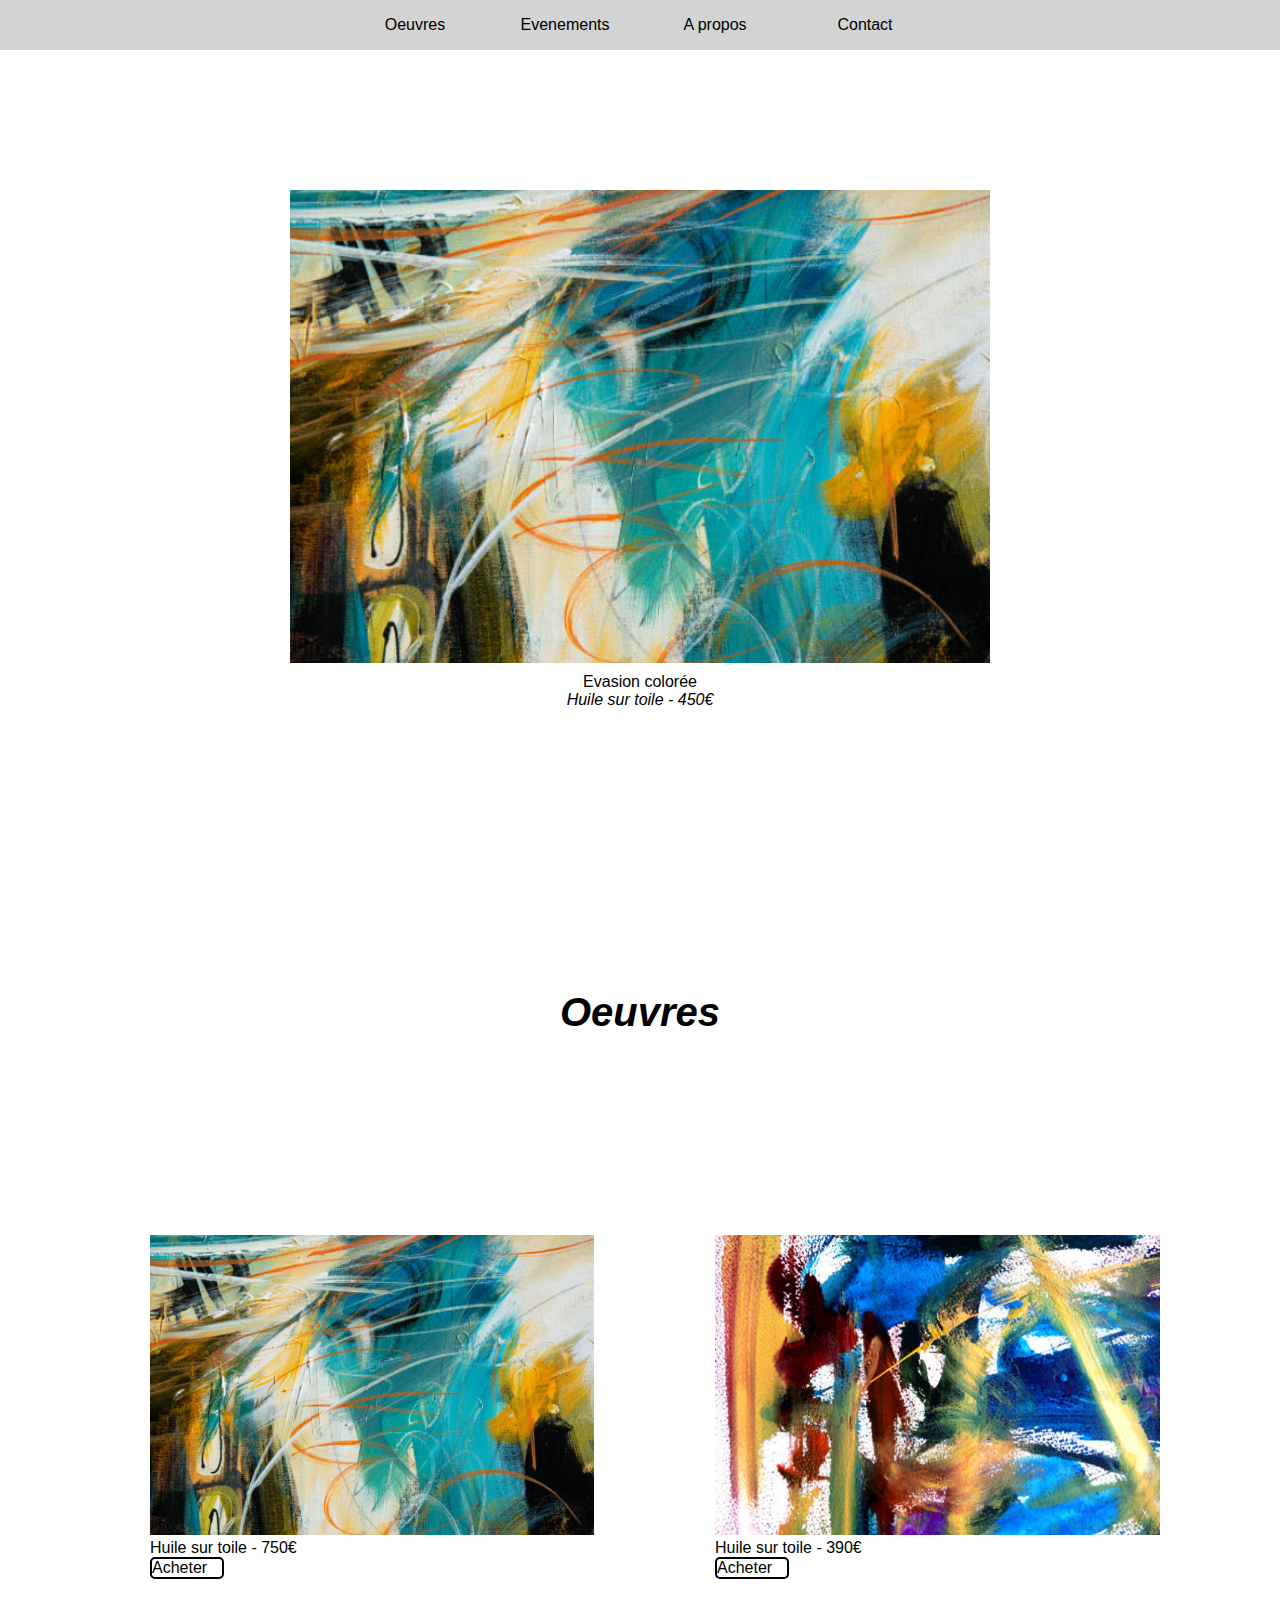
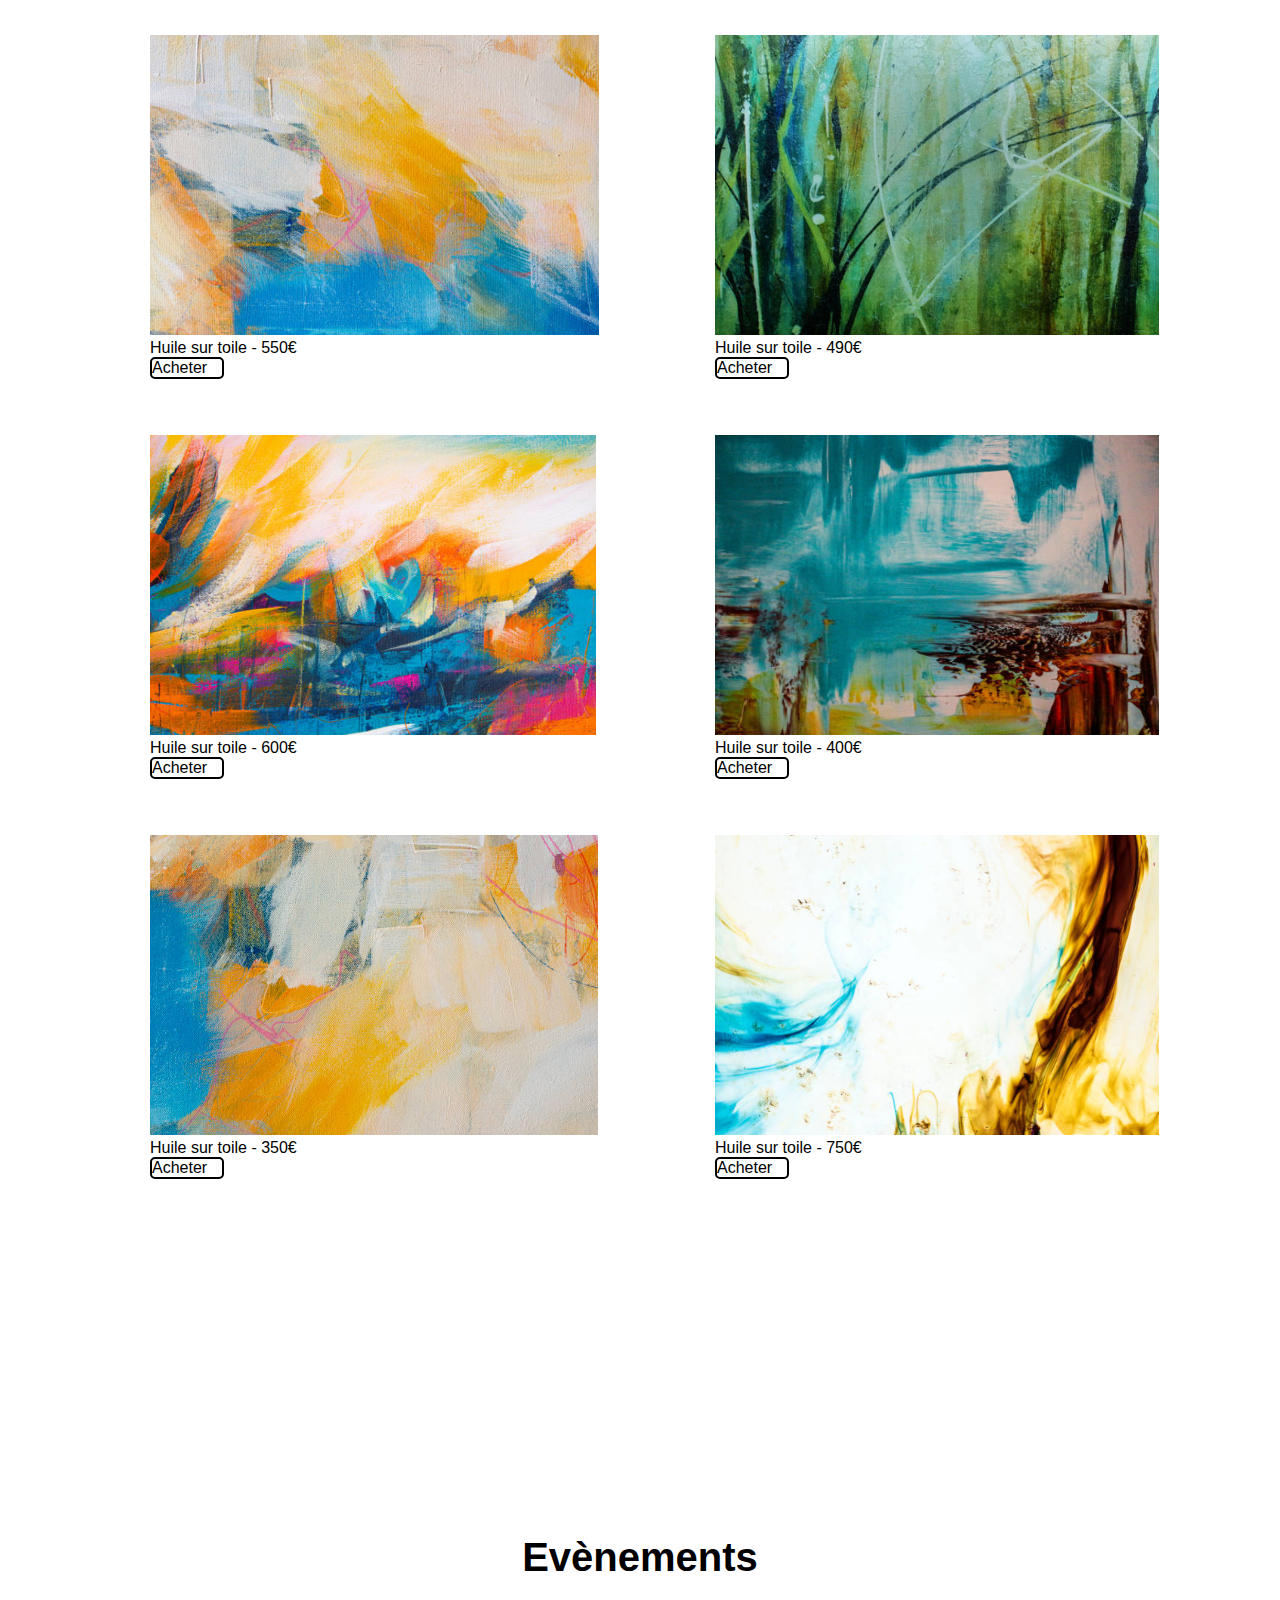
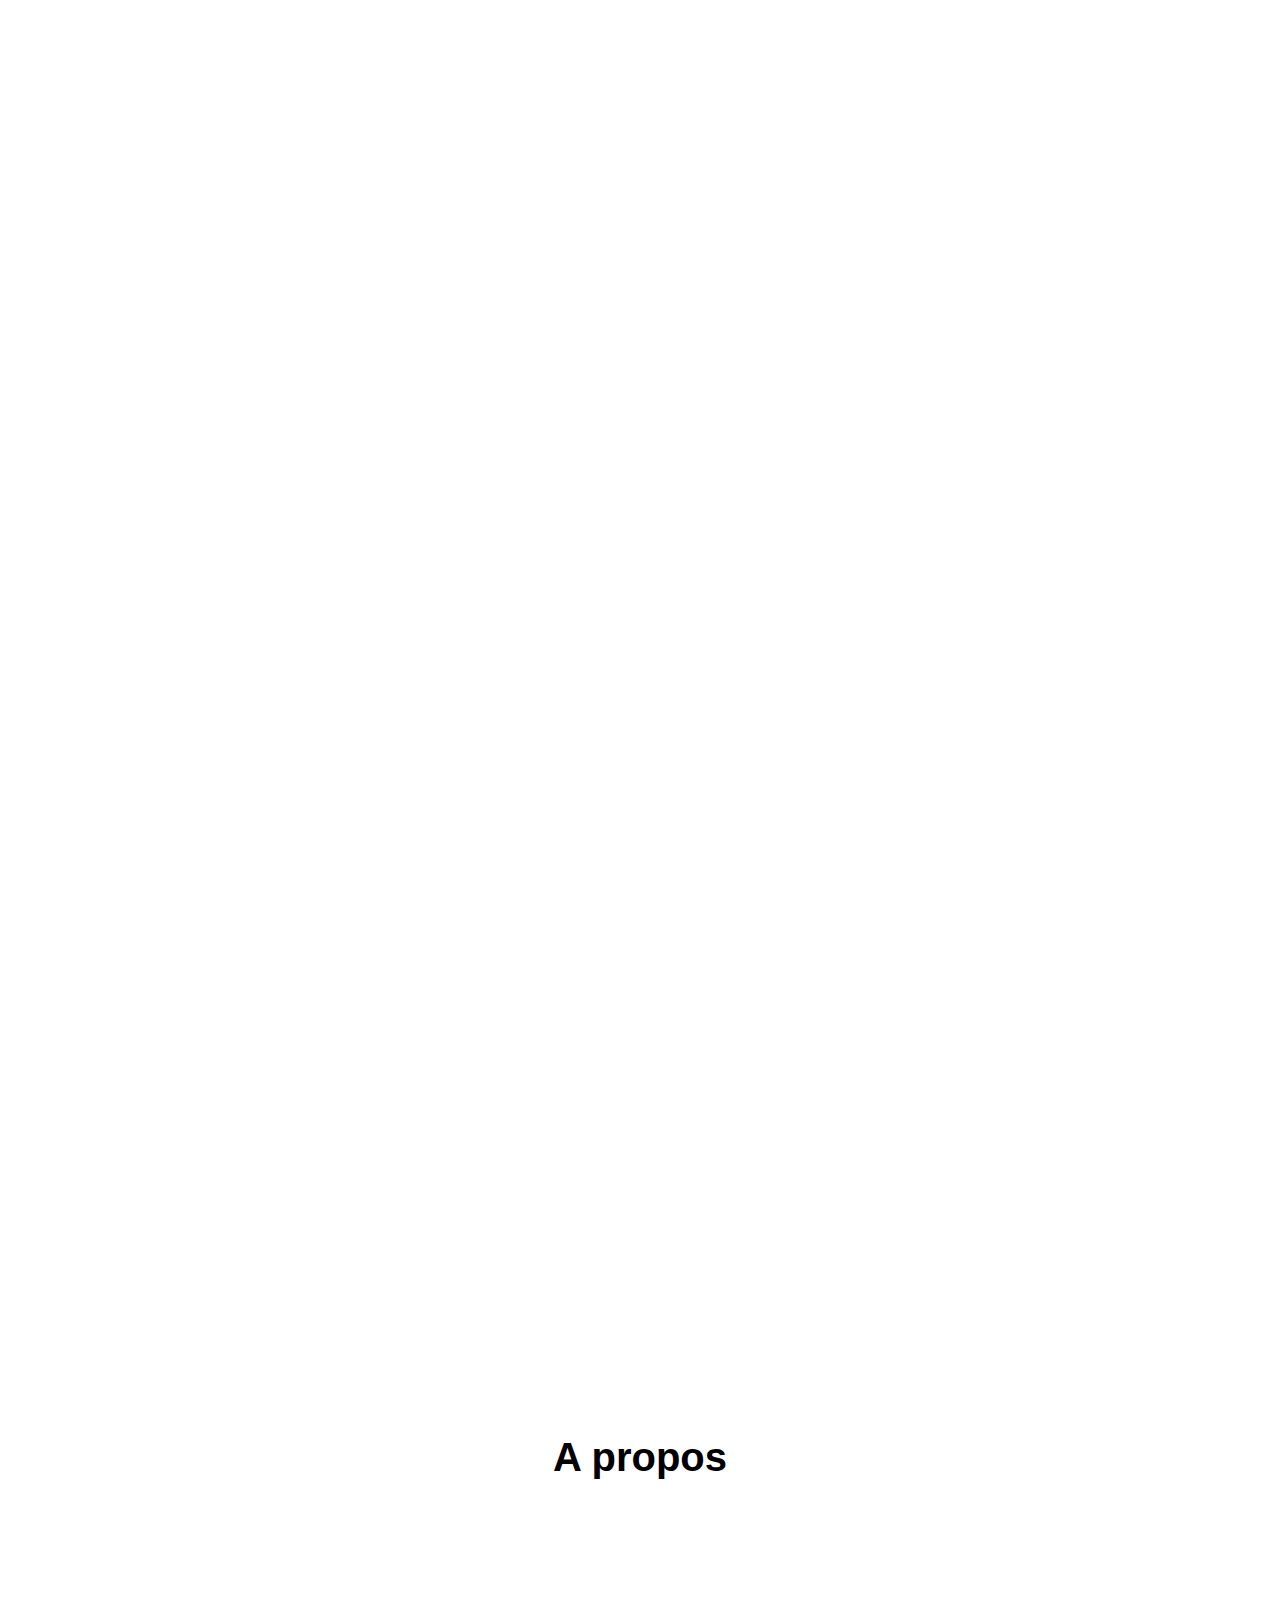
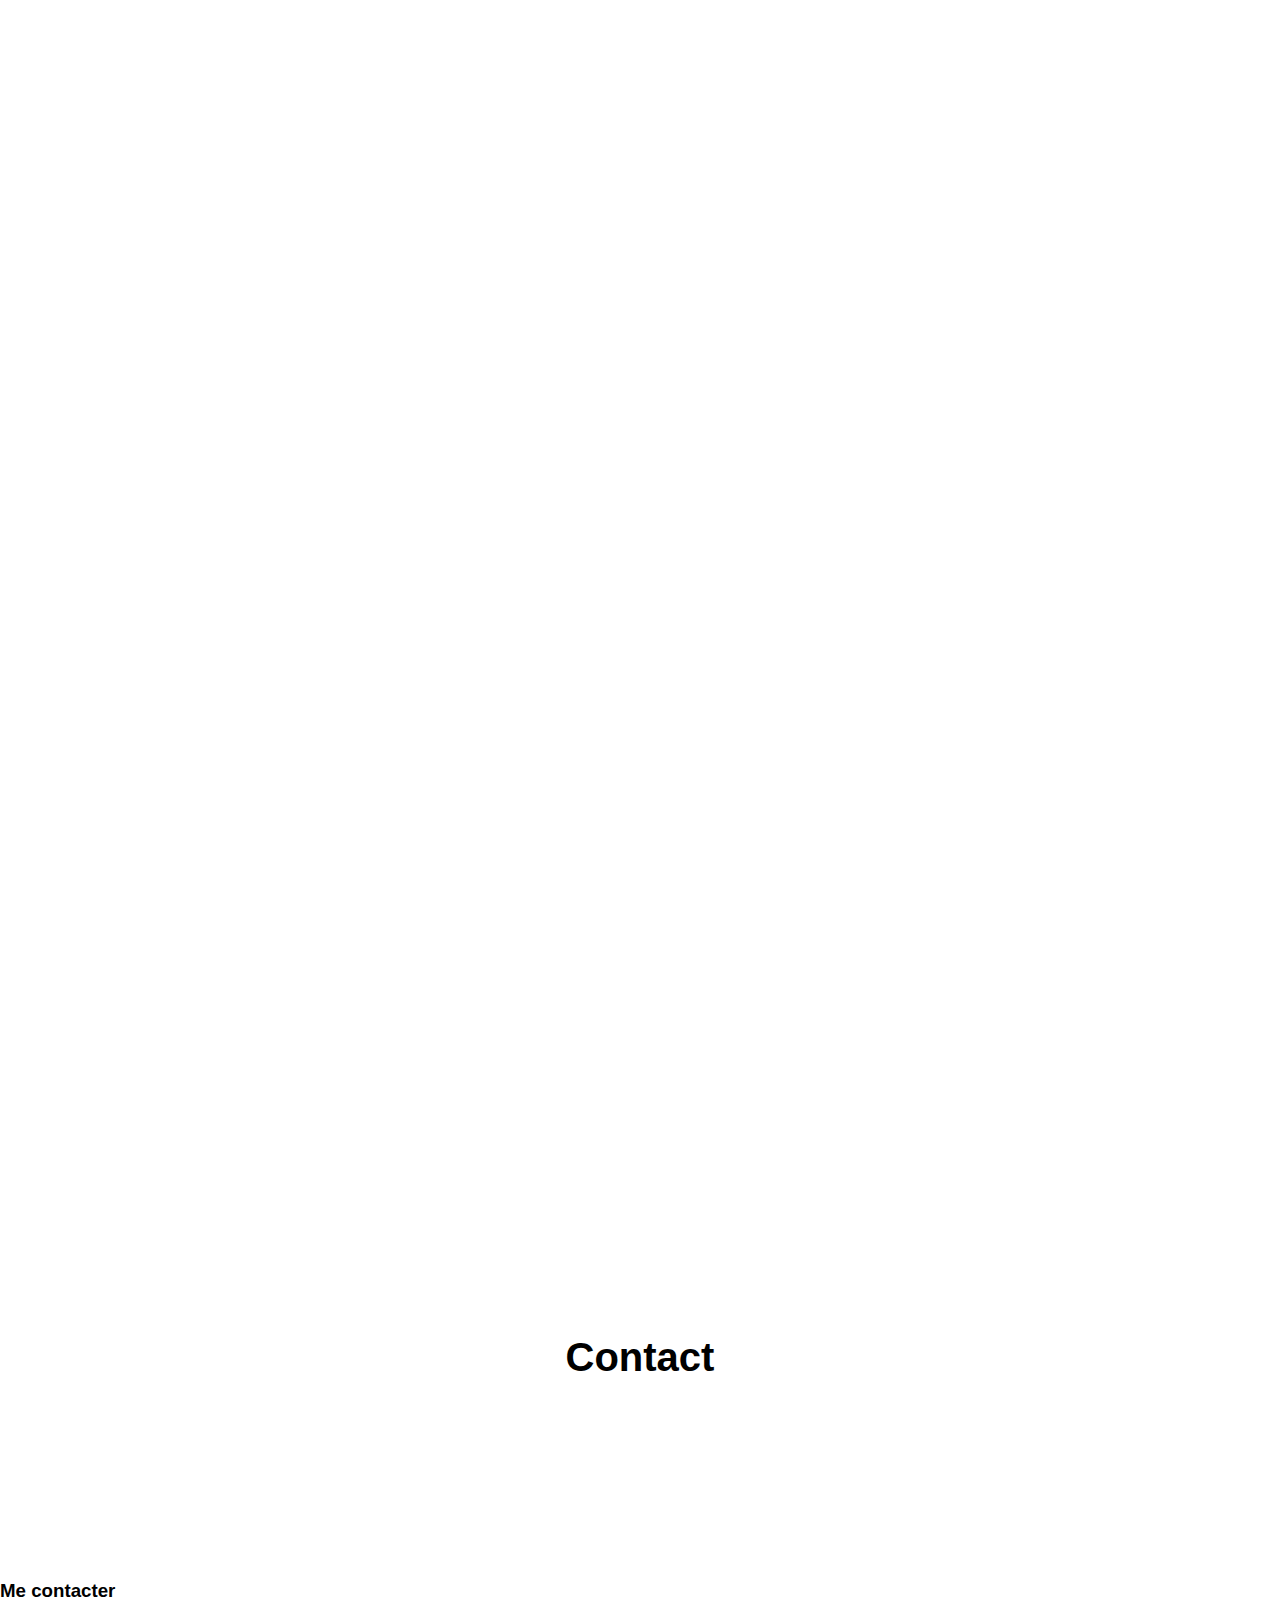
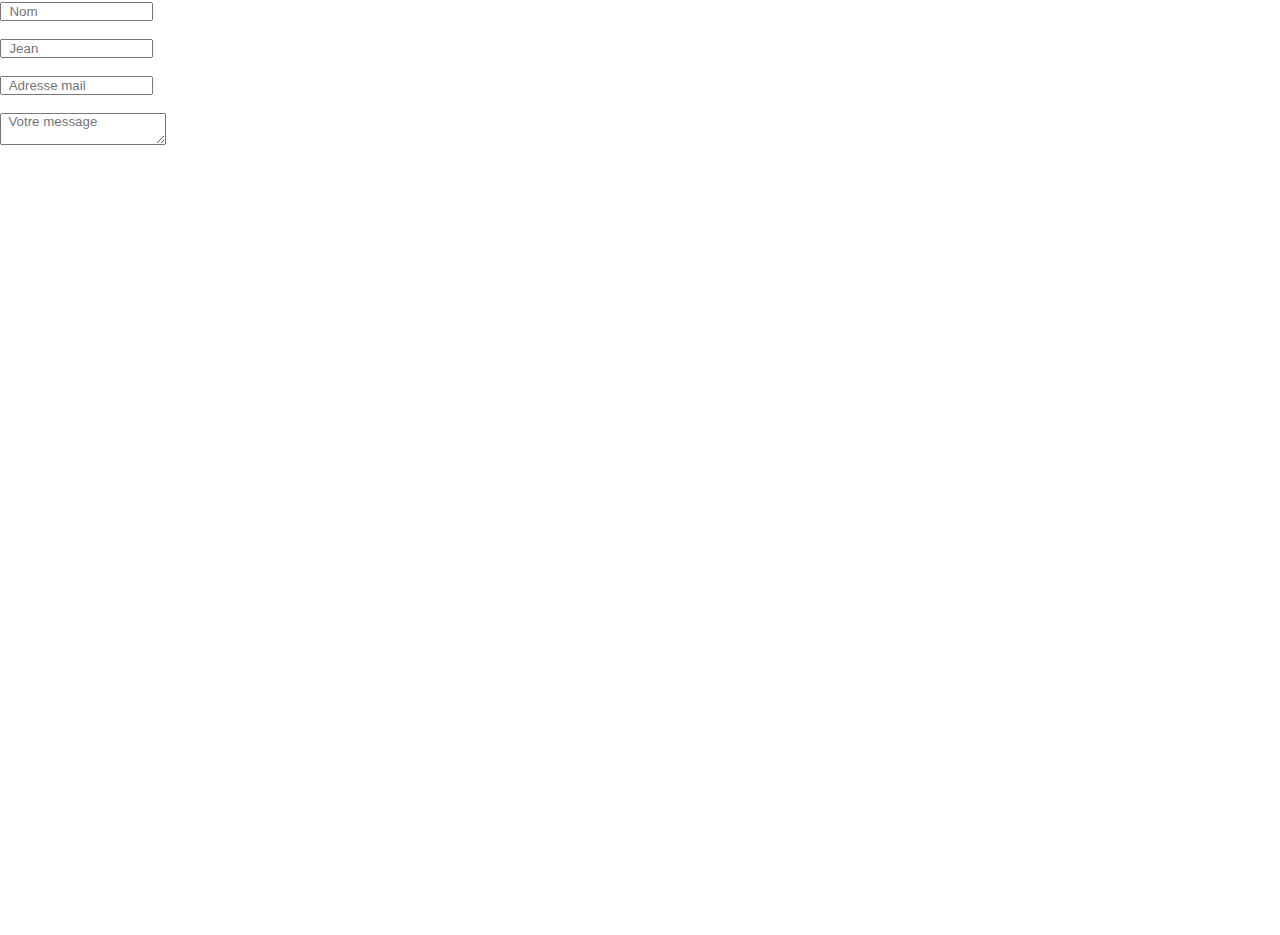
==== index.html @ bc4e09c2 "Ajout contact" ====
<!DOCTYPE html>
<html lang="fr">

<head>
    <link rel="stylesheet" href="style.css">
    <meta charset="UTF-8">
    <meta http-equiv="X-UA-Compatible" content="IE=edge">
    <meta name="viewport" content="width=device-width, initial-scale=1.0">
    <title>Artiste-fake</title>
</head>

<body>

    <header>
        <section class="nav">
            <div><a href="#oeuvres">Oeuvres</a></div>
            <div><a href="#events">Evenements</a></div>
            <div><a href="#a_propos">A propos</a></div>
            <div><a href="#contact">Contact</a></div>
        </section>
    </header>

    <main>
        <section class="accueil">
            <!-- <h1>Jules Lanctot - Artiste peintre</h1> -->
            <span class="tableau_1"><img src="img/tableau_1.png" alt="tableau_1" width="700"></span>
            <p class="texte_accueil">Evasion colorée<br><em>Huile sur toile - 450€</em></p>

        </section>

        <!-- <section id="oeuvres">
            <div class="tableau"><img src="img/tableau_1.png" alt="tableau_1" height="300px">
            </div>
            <div class="tableau"><img src="img/tableau_2.png" alt="tableau_2"height="300px">
            </div>
            <div class="tableau"><img src="img/tableau_3.png" alt="tableau_3"height="300px">
                </div>
            <div class="tableau"><img src="img/tableau_4.png" alt="tableau_4"height="300px">
                </div>
                <div class="tableau"><img src="img/tableau_5.png" alt="tableau_5" height="300px"></div>
                <div class="tableau"><img src="img/tableau_6.png" alt="tableau_6"height="300px"></div>

        </section> -->

        <section id="oeuvres">
            <h2><em>Oeuvres</em></h2>
            <div class="oeuvres3">
                <section class="oeuvres2">
                    <div class="tableau"><img src="img/tableau_1.png" alt="tableau_1" height="300px">
                        <p>Huile sur toile - 750€</p>
                        <p class="acheter">Acheter</p>
                    </div>
                    <div class="tableau"><img src="img/tableau_2.png" alt="tableau_2" height="300px">
                        <p>Huile sur toile - 550€</p>
                        <p class="acheter">Acheter</p>
                    </div>
                    <div class="tableau"><img src="img/tableau_3.png" alt="tableau_3" height="300px">
                        <p>Huile sur toile - 600€</p>
                        <p class="acheter">Acheter</p>
                    </div>
                    <div class="tableau"><img src="img/tableau_4.png" alt="tableau_4" height="300px">
                        <p>Huile sur toile - 350€</p>
                        <p class="acheter">Acheter</p>
                    </div>

                </section>
                <section class="oeuvres2">
                    <div class="tableau"><img src="img/tableau_5.png" alt="tableau_5" height="300px">
                        <p>Huile sur toile - 390€</p>
                        <p class="acheter">Acheter</p>
                    </div>
                    <div class="tableau"><img src="img/tableau_6.png" alt="tableau_6" height="300px">
                        <p>Huile sur toile - 490€</p>
                        <p class="acheter">Acheter</p>
                    </div>
                    <div class="tableau"><img src="img/tableau_7.png" alt="tableau_7" height="300px">
                        <p>Huile sur toile - 400€</p>
                        <p class="acheter">Acheter</p>
                    </div>
                    <div class="tableau"><img src="img/tableau_8.png" alt="tableau_8" height="300px">
                        <p>Huile sur toile - 750€</p>
                        <p class="acheter">Acheter</p>
                    </div>

                </section>
            </div>
        </section>
        <section id="events">
            <h2>Evènements</h2>
        </section>
        <section id="a_propos">
            <h2>A propos</h2>
        </section>




        <section id="contact">
            <h2>Contact</h2>
            <h3 id="contacter">Me contacter</h3>
            <form action="#" method="POST">
            <div id="identité">
                <div>
                    <label for="name"></label>
                    <!-- Le name est obligatoire pour pouvoir récupérer la valeur en PHP plus tard -->
                    <!-- Label est obligatoire pour lier l'input au label et permettre une utilisation plus -->
                    <input type="text" id="name" placeholder="  Nom"="user_name">
                </div><br>
                <div>
                    <label for="mail"></label>
                    <input type="email" id="mail" placeholder="  Jean" name="user_mail">
                </div><br>
                <div>
                    <label for="msg"></label>
                    <input type="email" id="mail" placeholder="  Adresse mail"name="user_mail">
                </div><br>
                <div>
                    <label for="msg"></label>
                    <textarea type="email" id="mail" placeholder="  Votre message"name="user_mail"></textarea>
                </div>
            </div>
            </form></center>
        </section>
    </main>
</body>

</html>
---- style.css ----
* {
    margin: 0;
    padding: 0;
    font-family: 'Gill Sans', 'Gill Sans MT', Calibri, 'Trebuchet MS', sans-serif;
}

.nav {
    width: 100%;
    position: relative;
    align-items: center;
    text-align: center;
    justify-content: center;
    max-width: 100%;
    display: grid;
    grid-template-columns: 100px 100px 100px 100px;
    grid-template-rows: 50px;
    gap: 50px;
    background-color: lightgray;
}

h1 {
    font-size: 25px;
    text-align: center;
}

a {
    text-decoration: none;
    color: black;
}

a:hover {
    color: rgb(33, 110, 52);
}

.accueil {
    height: 500px;
    background-color: white;
}

.tableau_1 {
    margin-top: 140px;
    display: flex;
    justify-content: center;
}

.texte_accueil {
    margin: 10px;
    text-align: center;
}

.acheter {
    width: 70px;
    border: 2px solid rgb(0, 0, 0);
    border-radius: 5px;
}

.acheter:hover {
    border-color: rgb(33, 110, 52);
    color: rgb(33, 110, 52);
}

h2 {
    margin-top: 300px;
    margin-bottom: 200px;
    font-size: 40px;
    text-align: center;
    color: rgb(0, 0, 0);
}

h2:hover {
    color: rgb(104, 85, 79);
}

/* #oeuvres {
    justify-content: center;
    margin-top: 100px;
    margin-bottom: 100px;
    height: 50px;
    max-width: 100%;
    display: grid;
    grid-template-columns: 200px 200px 300px 300px 300px 300px;
    grid-template-rows: 200px 200px 200px 200px 200px 200px;
    gap: 50px;
} */
p {
    color: rgb(0, 0, 0);
}

.oeuvres2 {
    max-width: 50%;
    display: grid;
    grid: repeat(4, 400px) / auto-flow 700px;
}

.oeuvres3 {
    margin-left: 150px;
    max-width: 100%;
    display: flex;
}

#events {
    height: 1200px;
}

#a_propos {
    height: 1200px;
}

#contact {
    height: 1200px;
}
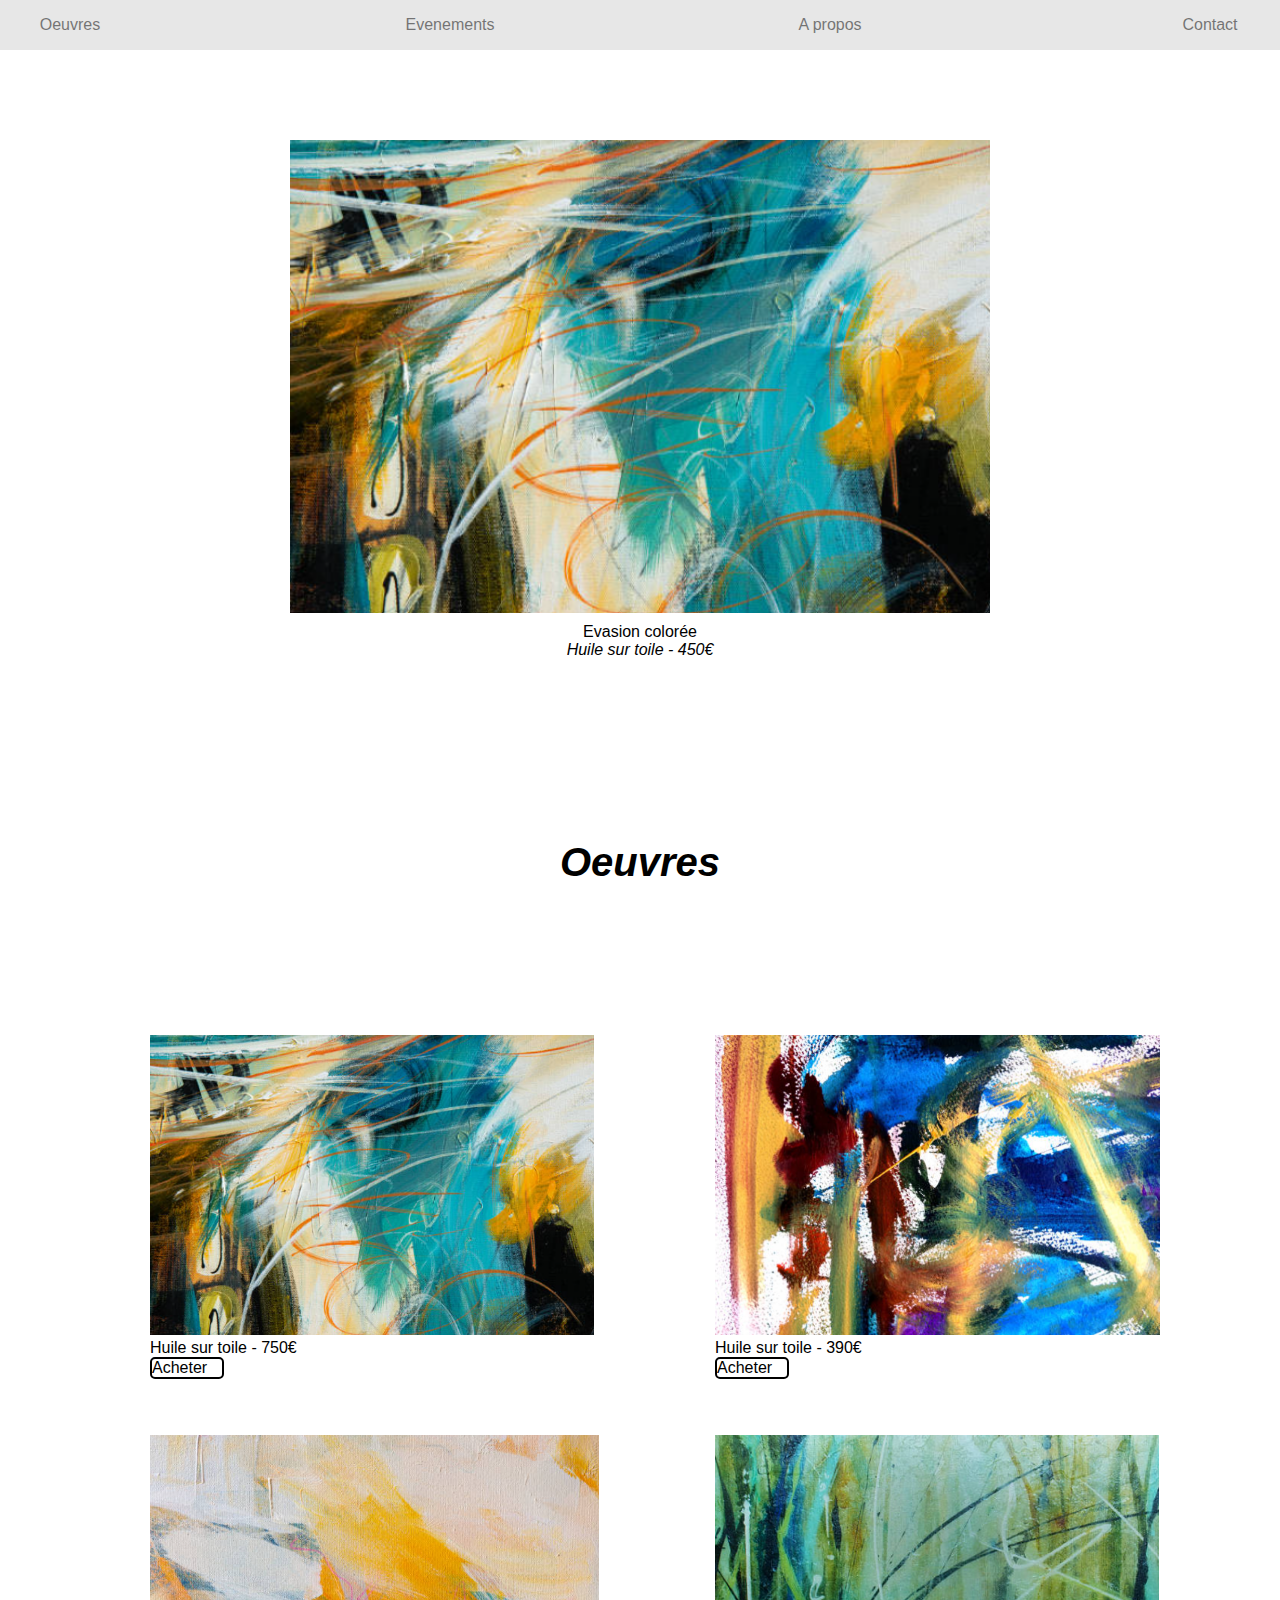
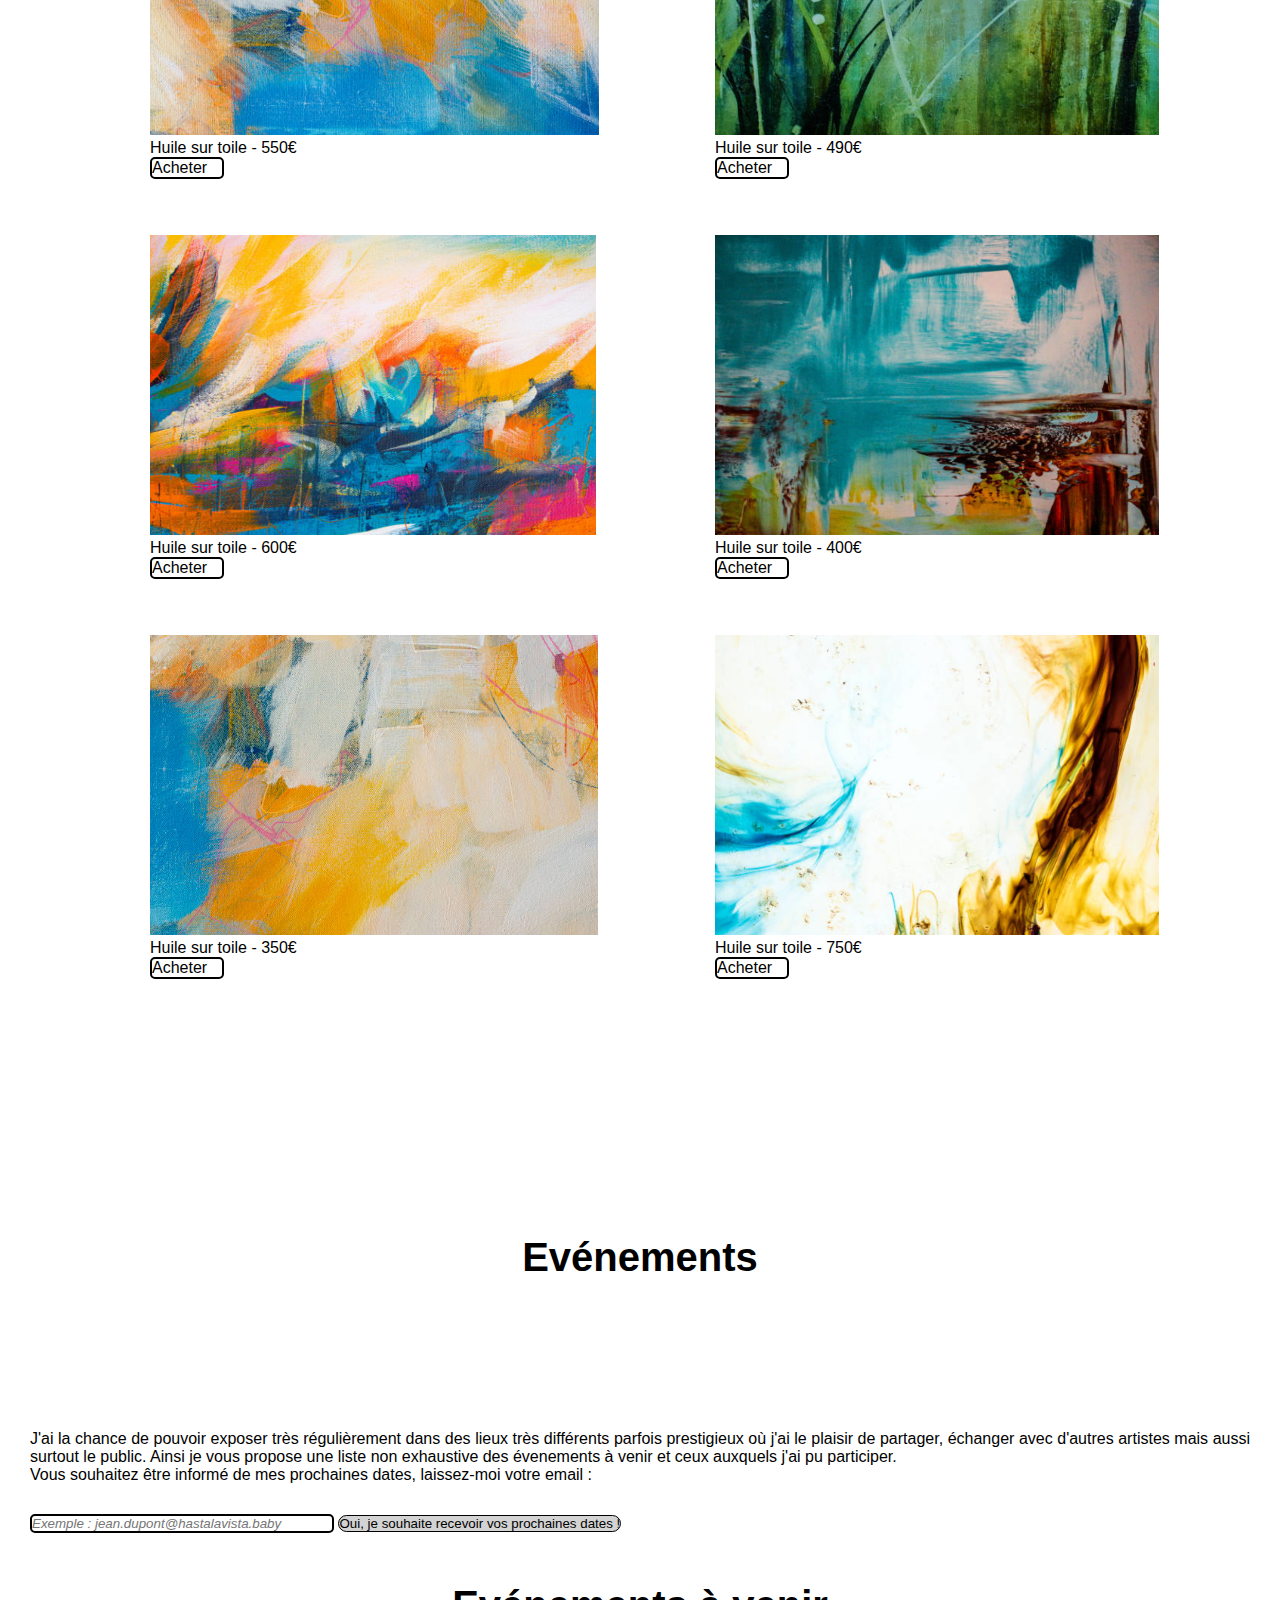
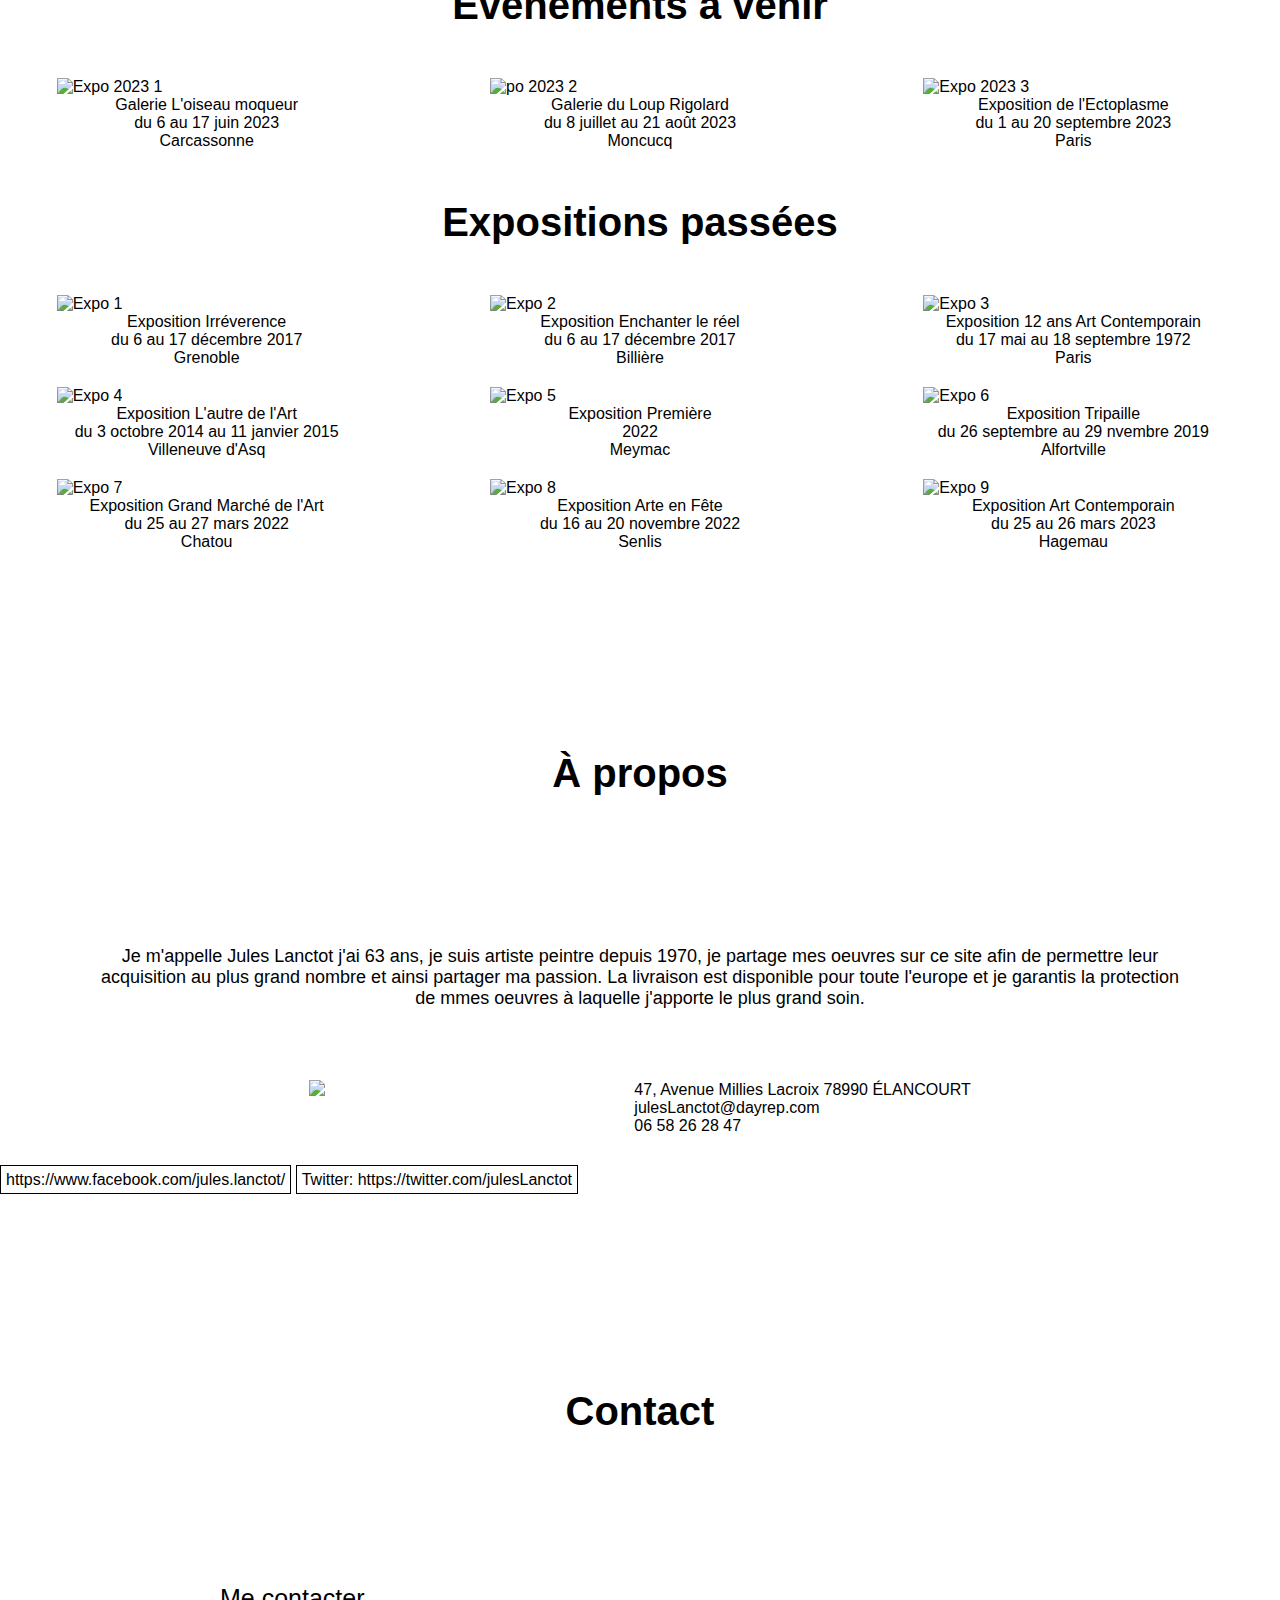
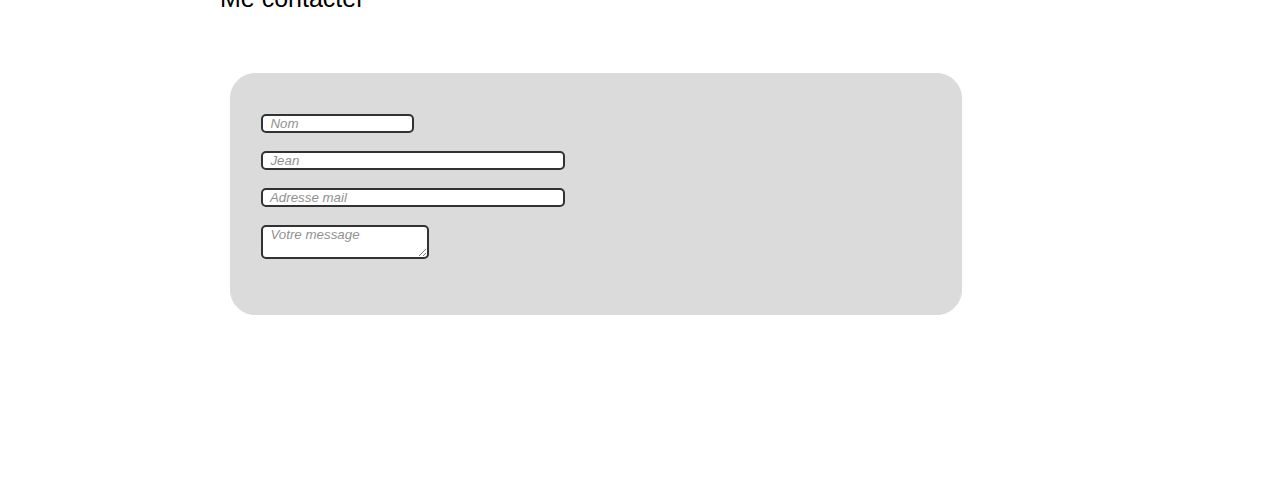
==== commit 6b5bee07: "Ajout html et css les 3 parties" ====
--- a/index.html
+++ b/index.html
@@ -22,25 +22,10 @@
 
     <main>
         <section class="accueil">
-            <!-- <h1>Jules Lanctot - Artiste peintre</h1> -->
             <span class="tableau_1"><img src="img/tableau_1.png" alt="tableau_1" width="700"></span>
             <p class="texte_accueil">Evasion colorée<br><em>Huile sur toile - 450€</em></p>
 
         </section>
-
-        <!-- <section id="oeuvres">
-            <div class="tableau"><img src="img/tableau_1.png" alt="tableau_1" height="300px">
-            </div>
-            <div class="tableau"><img src="img/tableau_2.png" alt="tableau_2"height="300px">
-            </div>
-            <div class="tableau"><img src="img/tableau_3.png" alt="tableau_3"height="300px">
-                </div>
-            <div class="tableau"><img src="img/tableau_4.png" alt="tableau_4"height="300px">
-                </div>
-                <div class="tableau"><img src="img/tableau_5.png" alt="tableau_5" height="300px"></div>
-                <div class="tableau"><img src="img/tableau_6.png" alt="tableau_6"height="300px"></div>
-
-        </section> -->
 
         <section id="oeuvres">
             <h2><em>Oeuvres</em></h2>
@@ -86,40 +71,139 @@
             </div>
         </section>
         <section id="events">
-            <h2>Evènements</h2>
-        </section>
+            <h2>Evénements</h2>
+            <p class="expoPresentation">J'ai la chance de pouvoir exposer très régulièrement dans des lieux très
+                différents parfois prestigieux où j'ai le plaisir de partager, échanger avec d'autres artistes mais
+                aussi
+                surtout le public.
+                Ainsi je vous propose une liste non exhaustive des évenements à venir et ceux auxquels j'ai pu
+                participer.</br>
+                Vous souhaitez être informé de mes prochaines dates, laissez-moi votre email : </p>
+
+            <form action="#" method="POST">
+                <label for="email"></label>
+                <input type="email" name="email" id="email" placeholder="Exemple : jean.dupont@hastalavista.baby"
+                    required>
+                <input type="submit" value="Oui, je souhaite recevoir vos prochaines dates !">
+            </form>
+
+
+
+            <h3>Evénements à venir</h3>
+
+            <div class="expo1">
+                <figure>
+                    <a class="page" href="page3"><img class="expo" src="img/Expo_2023_1.jpg" alt="Expo 2023 1"></a>
+                    <figcaption>Galerie L'oiseau moqueur<br>du 6 au 17 juin 2023<br>Carcassonne</figcaption>
+                </figure>
+
+                <figure>
+                    <img class="expo" src="img/Expo_2023_2.jpg" alt="po 2023 2">
+                    <figcaption>Galerie du Loup Rigolard<br>du 8 juillet au 21 août 2023<br>Moncucq</figcaption>
+                </figure>
+
+                <figure>
+                    <img class="expo" src="img/Expo_2023_3.jpg" alt="Expo 2023 3">
+                    <figcaption>Exposition de l'Ectoplasme<br>du 1 au 20 septembre 2023<br>Paris</figcaption>
+                </figure>
+            </div>
+
+            <h3>Expositions passées</h3>
+
+            <div class="expo1">
+                <figure>
+                    <img class="expo" src="img/Expo1.jpg" alt="Expo 1">
+                    <figcaption>Exposition Irréverence<br>du 6 au 17 décembre 2017<br>Grenoble</figcaption>
+                </figure>
+
+                <figure>
+                    <img class="expo" src="img/Expo2.jpg" alt="Expo 2">
+                    <figcaption>Exposition Enchanter le réel<br>du 6 au 17 décembre 2017<br>Billière</figcaption>
+                </figure>
+
+                <figure>
+                    <img class="expo" src="img/Expo3.jpg" alt="Expo 3">
+                    <figcaption>Exposition 12 ans Art Contemporain<br>du 17 mai au 18 septembre 1972<br>Paris
+                    </figcaption>
+                </figure>
+
+                <figure>
+                    <img class="expo" src="img/Expo4.jpg" alt="Expo 4">
+                    <figcaption>Exposition L'autre de l'Art<br>du 3 octobre 2014 au 11 janvier 2015<br>Villeneuve d'Asq
+                    </figcaption>
+                </figure>
+
+                <figure>
+                    <img class="expo" src="img/Expo5.jpg" alt="Expo 5">
+                    <figcaption>Exposition Première<br>2022<br>Meymac</figcaption>
+                </figure>
+
+                <figure>
+                    <img class="expo" src="img/Expo6.jpg" alt="Expo 6">
+                    <figcaption>Exposition Tripaille<br>du 26 septembre au 29 nvembre 2019<br>Alfortville</figcaption>
+                </figure>
+
+                <figure>
+                    <img class="expo" src="img/Expo7.jpg" alt="Expo 7">
+                    <figcaption>Exposition Grand Marché de l'Art<br>du 25 au 27 mars 2022<br>Chatou</figcaption>
+                </figure>
+
+                <figure>
+                    <img class="expo" src="img/Expo8.jpg" alt="Expo 8">
+                    <figcaption>Exposition Arte en Fête<br>du 16 au 20 novembre 2022<br>Senlis</figcaption>
+                </figure>
+
+                <figure>
+                    <img class="expo" src="img/Expo9.jpg" alt="Expo 9">
+                    <figcaption>Exposition Art Contemporain<br>du 25 au 26 mars 2023<br>Hagemau</figcaption>
+                </figure>
+            </div>
+
+        </section>
+
         <section id="a_propos">
-            <h2>A propos</h2>
-        </section>
-
-
-
+            <h2>À propos</h2>
+            <p class="jules_lanctot">Je m'appelle Jules Lanctot j'ai 63 ans, je suis artiste peintre depuis 1970, je partage mes oeuvres sur ce site afin de permettre leur acquisition au plus grand nombre et ainsi partager ma passion. La livraison est disponible pour toute l'europe et je garantis la protection de mmes oeuvres à laquelle j'apporte le plus grand soin.
+            </p><br><br>
+            <div class="image_text">
+                <div><img width="400" src="img/Jules_Lanctot.jpg"></div>
+                <div><br><br>
+                    <p>47, Avenue Millies Lacroix
+                        78990 ÉLANCOURT</p>
+                    <p>julesLanctot@dayrep.com</p>
+                    <p>06 58 26 28 47</p>
+                </div>
+            </div><br><br>
+            <span class="encadrer-un-contenu">https://www.facebook.com/jules.lanctot/</span>
+            <span class="encadrer-un-contenu">Twitter: https://twitter.com/julesLanctot</span>
+        </section>
 
         <section id="contact">
             <h2>Contact</h2>
-            <h3 id="contacter">Me contacter</h3>
+            <h4 id="contacter">Me contacter</h4>
             <form action="#" method="POST">
-            <div id="identité">
-                <div>
-                    <label for="name"></label>
-                    <!-- Le name est obligatoire pour pouvoir récupérer la valeur en PHP plus tard -->
-                    <!-- Label est obligatoire pour lier l'input au label et permettre une utilisation plus -->
-                    <input type="text" id="name" placeholder="  Nom"="user_name">
-                </div><br>
-                <div>
-                    <label for="mail"></label>
-                    <input type="email" id="mail" placeholder="  Jean" name="user_mail">
-                </div><br>
-                <div>
-                    <label for="msg"></label>
-                    <input type="email" id="mail" placeholder="  Adresse mail"name="user_mail">
-                </div><br>
-                <div>
-                    <label for="msg"></label>
-                    <textarea type="email" id="mail" placeholder="  Votre message"name="user_mail"></textarea>
+                <div id="identité">
+                    <div>
+                        <label for="name"></label>
+                        <!-- Le name est obligatoire pour pouvoir récupérer la valeur en PHP plus tard -->
+                        <!-- Label est obligatoire pour lier l'input au label et permettre une utilisation plus -->
+                        <input type="text" id="name" placeholder="  Nom"="user_name">
+                    </div><br>
+                    <div>
+                        <label for="mail"></label>
+                        <input type="email" id="mail" placeholder="  Jean" name="user_mail">
+                    </div><br>
+                    <div>
+                        <label for="msg"></label>
+                        <input type="email" id="mail" placeholder="  Adresse mail" name="user_mail">
+                    </div><br>
+                    <div>
+                        <label for="msg"></label>
+                        <textarea type="email" id="mail" placeholder="  Votre message" name="user_mail"></textarea>
+                    </div>
                 </div>
-            </div>
-            </form></center>
+            </form>
+            </center>
         </section>
     </main>
 </body>
--- a/style.css
+++ b/style.css
@@ -5,8 +5,8 @@
 }
 
 .nav {
+    position: fixed;
     width: 100%;
-    position: relative;
     align-items: center;
     text-align: center;
     justify-content: center;
@@ -14,8 +14,9 @@
     display: grid;
     grid-template-columns: 100px 100px 100px 100px;
     grid-template-rows: 50px;
-    gap: 50px;
+    gap: 280px;
     background-color: lightgray;
+    opacity: 0.55;
 }
 
 h1 {
@@ -33,12 +34,12 @@
 }
 
 .accueil {
+    padding-top: 140px;
     height: 500px;
     background-color: white;
 }
 
 .tableau_1 {
-    margin-top: 140px;
     display: flex;
     justify-content: center;
 }
@@ -60,8 +61,8 @@
 }
 
 h2 {
-    margin-top: 300px;
-    margin-bottom: 200px;
+    margin-top: 200px;
+    margin-bottom: 150px;
     font-size: 40px;
     text-align: center;
     color: rgb(0, 0, 0);
@@ -69,6 +70,11 @@
 
 h2:hover {
     color: rgb(104, 85, 79);
+}
+h3{
+    text-align: center;
+    font-size: 40px;
+    margin: 50px;
 }
 
 /* #oeuvres {
@@ -98,14 +104,109 @@
     display: flex;
 }
 
-#events {
-    height: 1200px;
-}
-
-#a_propos {
-    height: 1200px;
-}
-
 #contact {
-    height: 1200px;
+    height: 700px;
+}
+
+#identité {
+    width: 700px;
+    margin-left: 200px;
+    height: 200px;
+    border: solid 1px lightgrey;
+    padding: 40px 0 0 30px;
+    background-color: lightgrey;
+    opacity: 0.8;
+    border-radius: 25px;
+
+}
+
+input,
+textarea {
+    background-color: #ffffff;
+    border: 2px solid #000000;
+    border-radius: 5px;
+}
+
+h4 {
+    padding-left: 20px;
+    margin-left: 20px;
+    margin-top: 0;
+    margin-bottom: 0;
+    width: 180px;
+    box-sizing: content-box;
+    font-weight: lighter;
+}
+
+#contacter {
+    font-size: 25px;
+    margin-left: 200px;
+    padding-bottom: 30px;
+}
+
+.encadrer-un-contenu {
+    border: 1px solid black;
+    padding: 5px;
+}
+
+.encadrer-un-contenu {
+    border: 1px solid black;
+    padding: 5px;
+}
+
+.image_text {
+    display: flex;
+    flex-direction: row;
+    flex-wrap: wrap;
+    justify-content: space-evenly;
+    align-items: center;
+    align-content: stretch;
+}
+
+figcaption {
+    width: 300px;
+    text-align: center;
+}
+
+.expo {
+    width: 300px;
+}
+
+.expo1 {
+    display: grid;
+    grid-template-columns: 1fr 1fr 1fr;
+    align-items: center;
+    justify-items: center;
+    gap: 20px;
+}
+
+img {
+    border: none;
+    border: 0;
+}
+
+.expoPresentation,
+form {
+    text-align: justify;
+    margin: 30px;
+}
+
+::placeholder {
+    font-style: italic;
+}
+
+input[type="email"] {
+    width: 300px;
+}
+
+input[type="submit"] {
+    background-color: lightgrey;
+    width: auto;
+    border: 1px solid black;
+    border-radius: 10px;
+}
+.jules_lanctot{
+    margin-left: 100px;
+    margin-right: 100px;
+    font-size: 18px;
+    text-align: center;
 }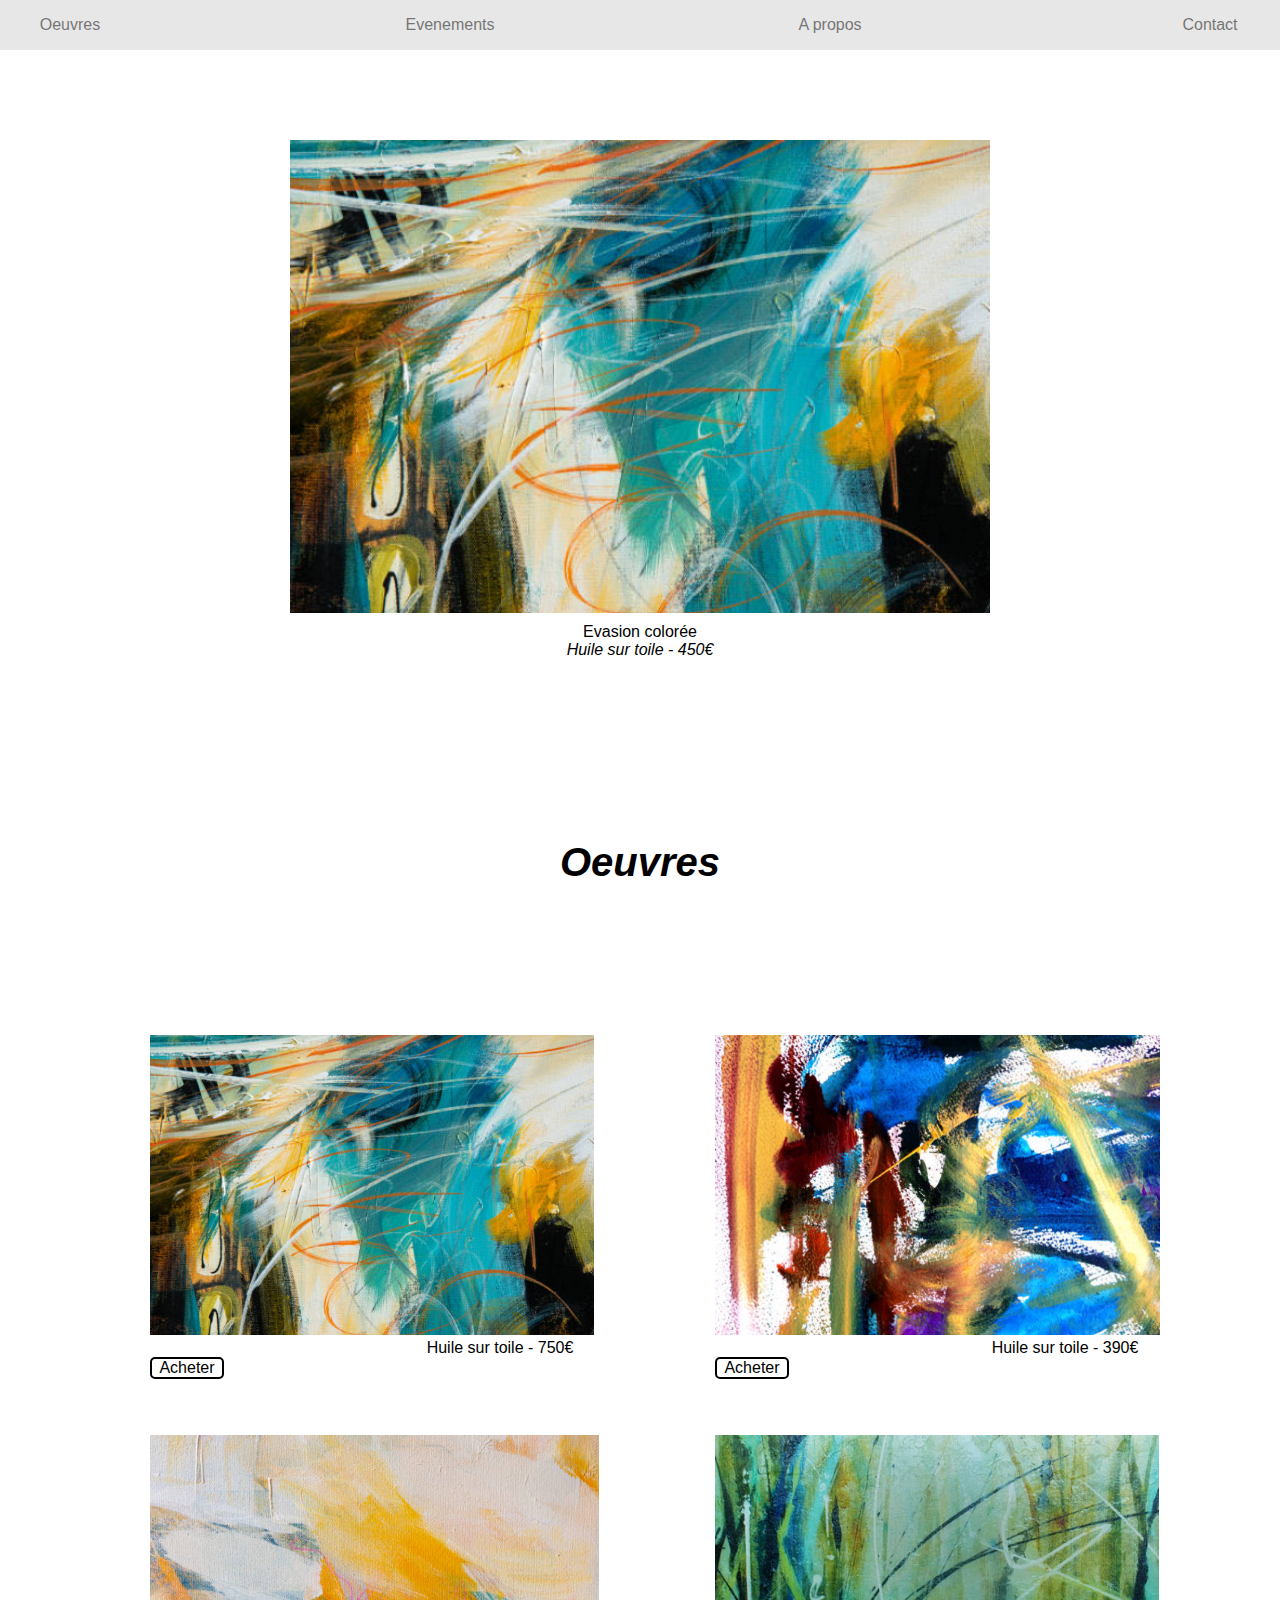
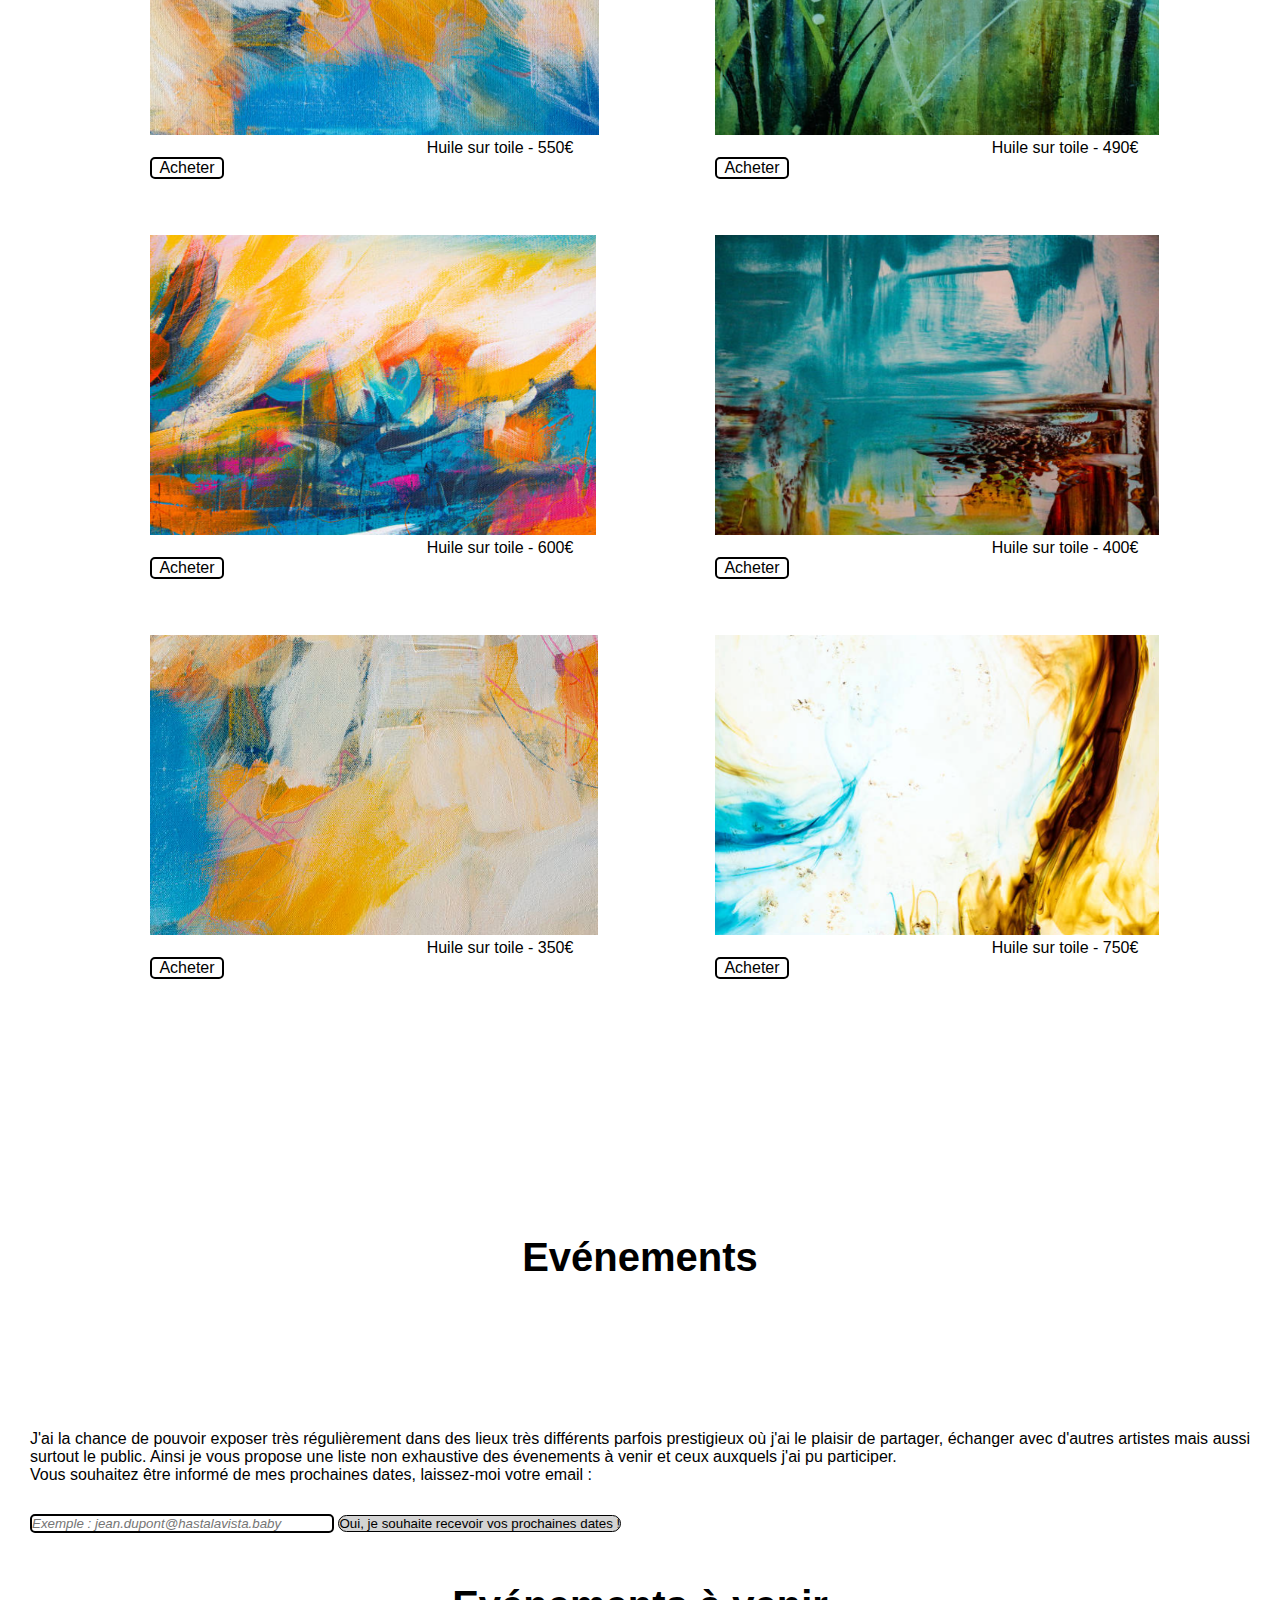
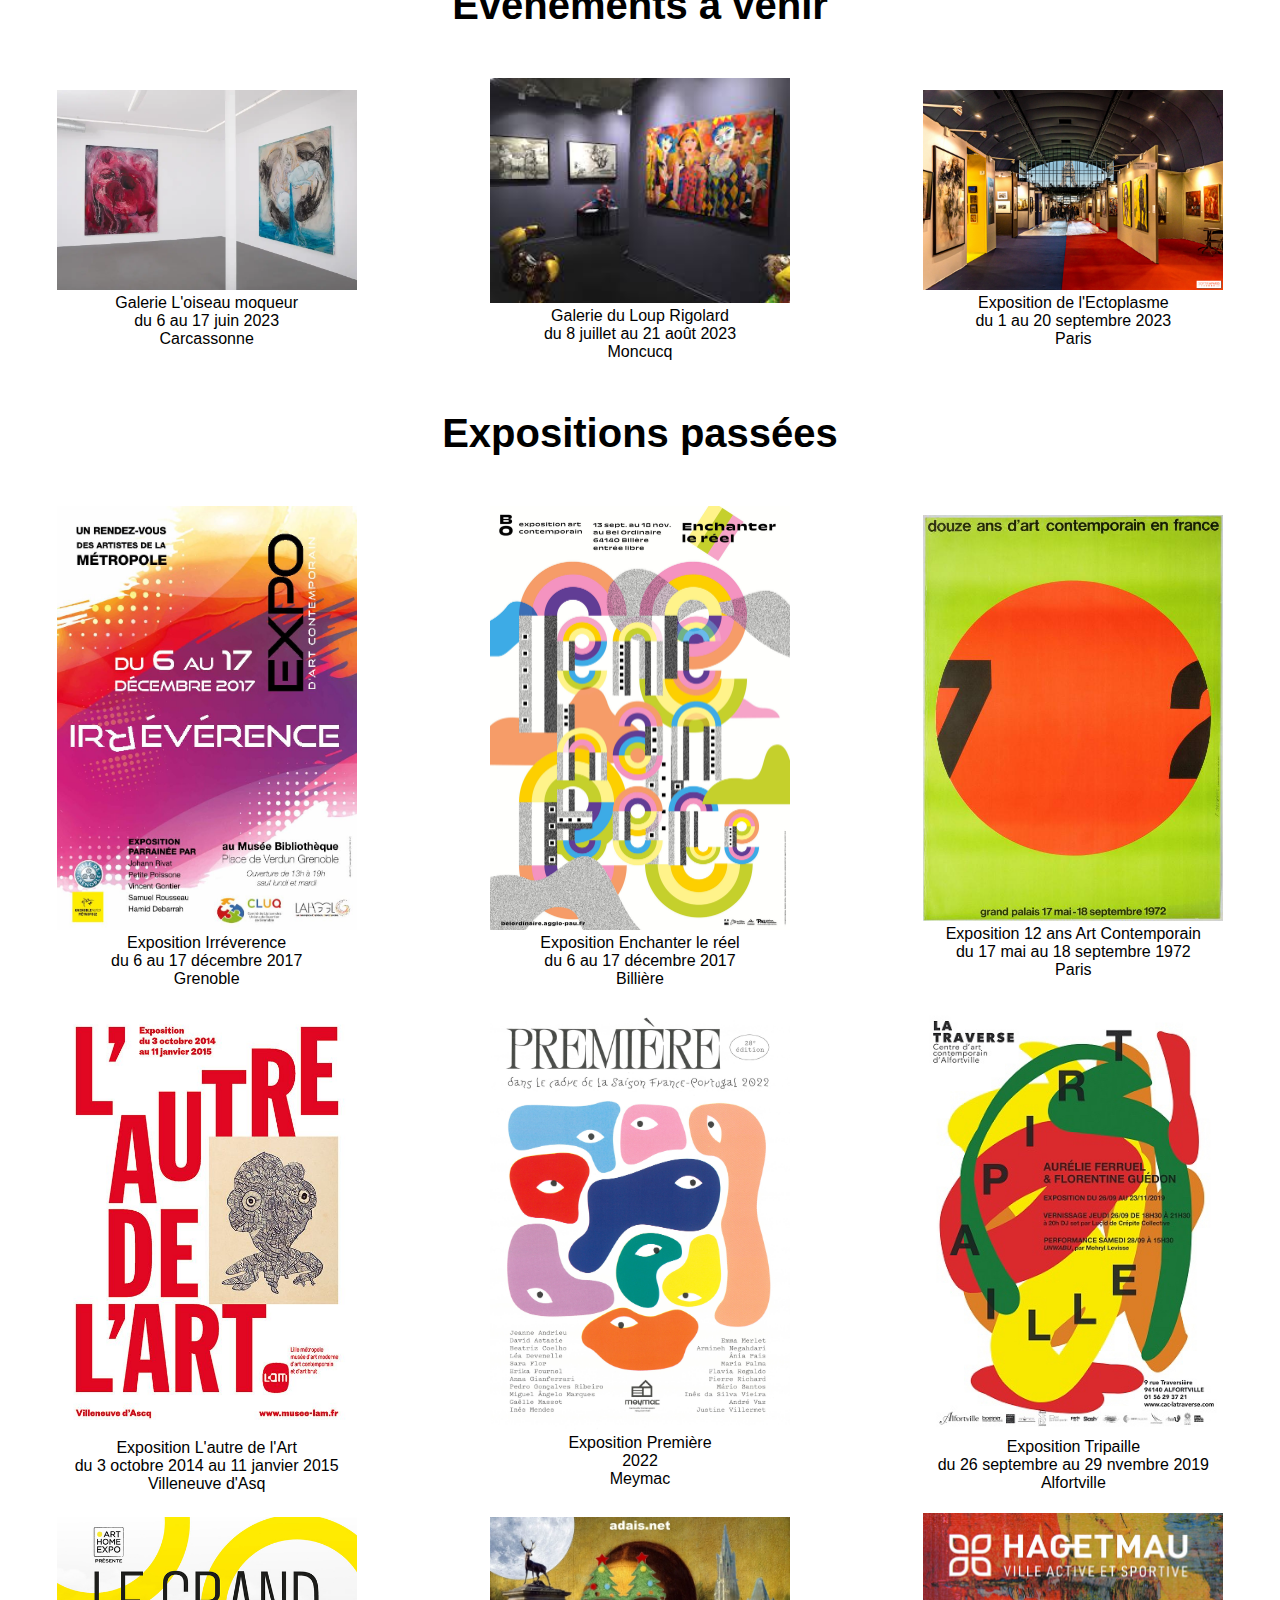
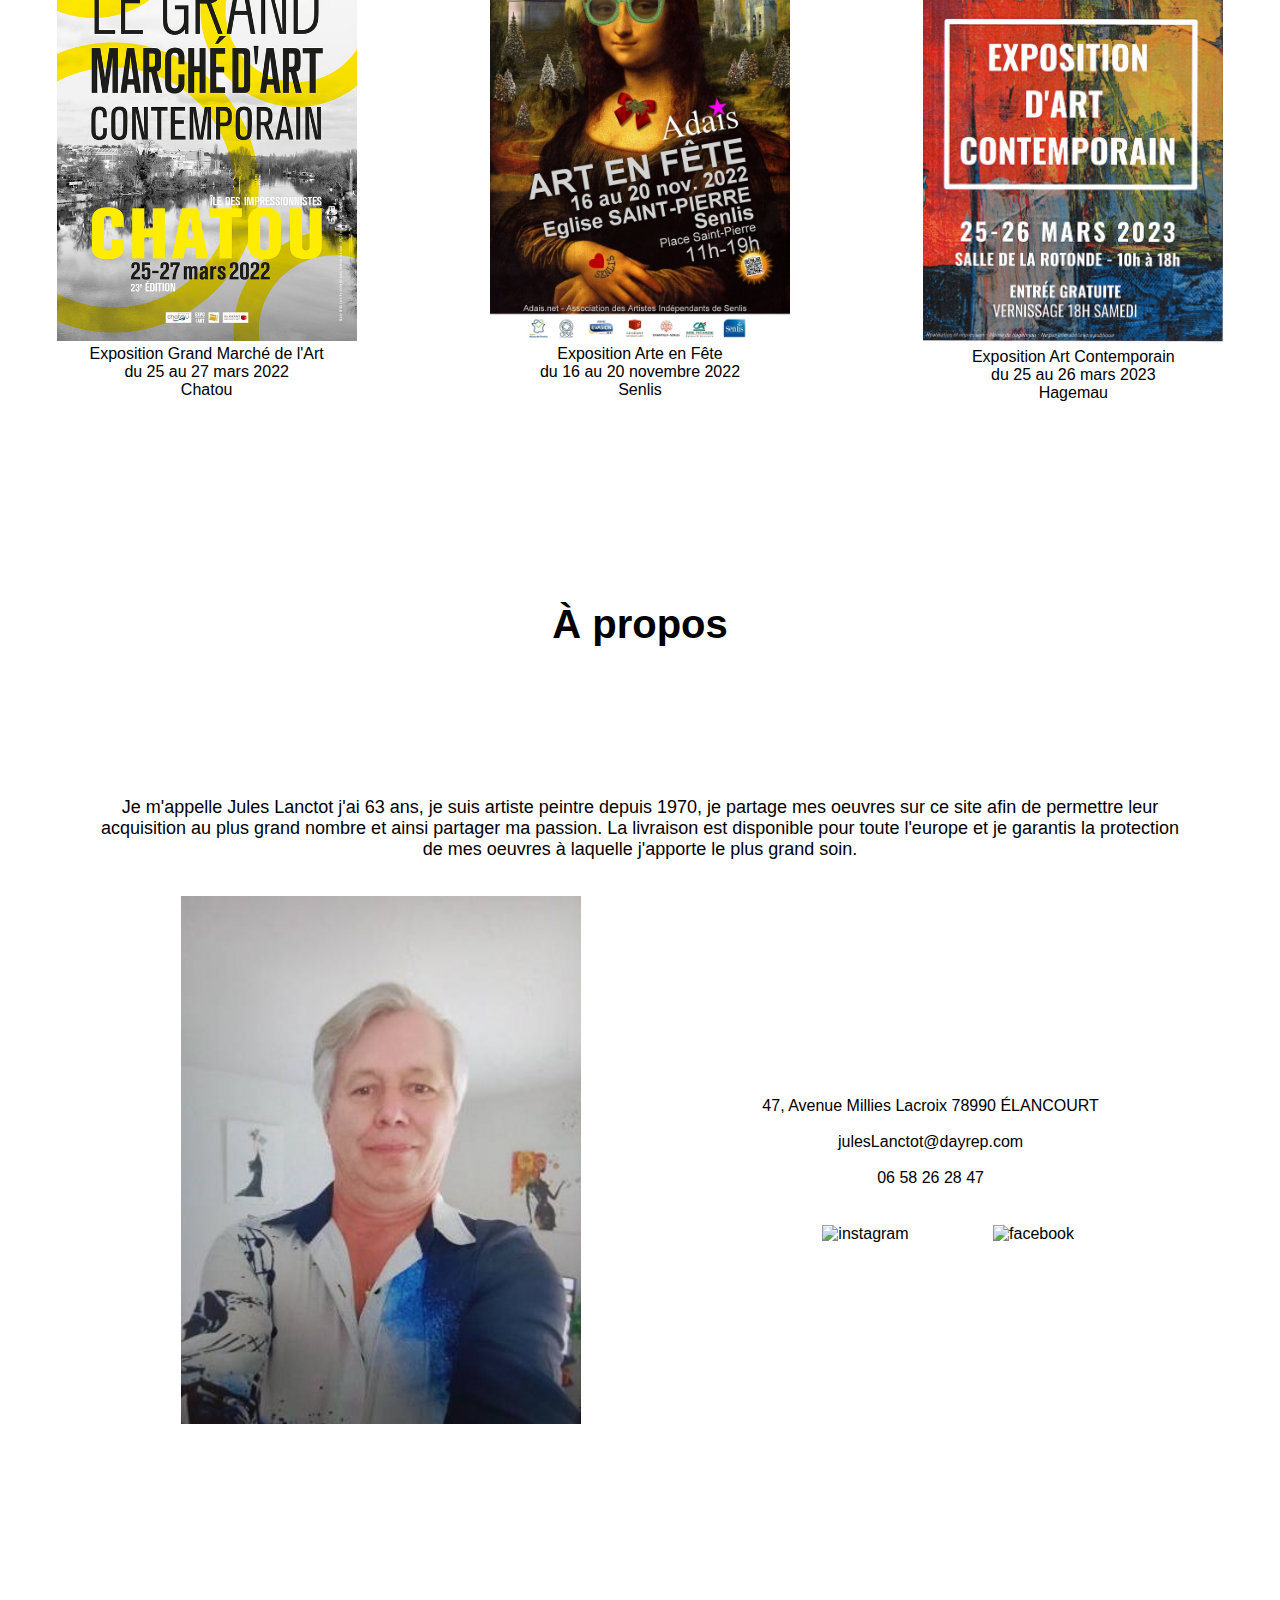
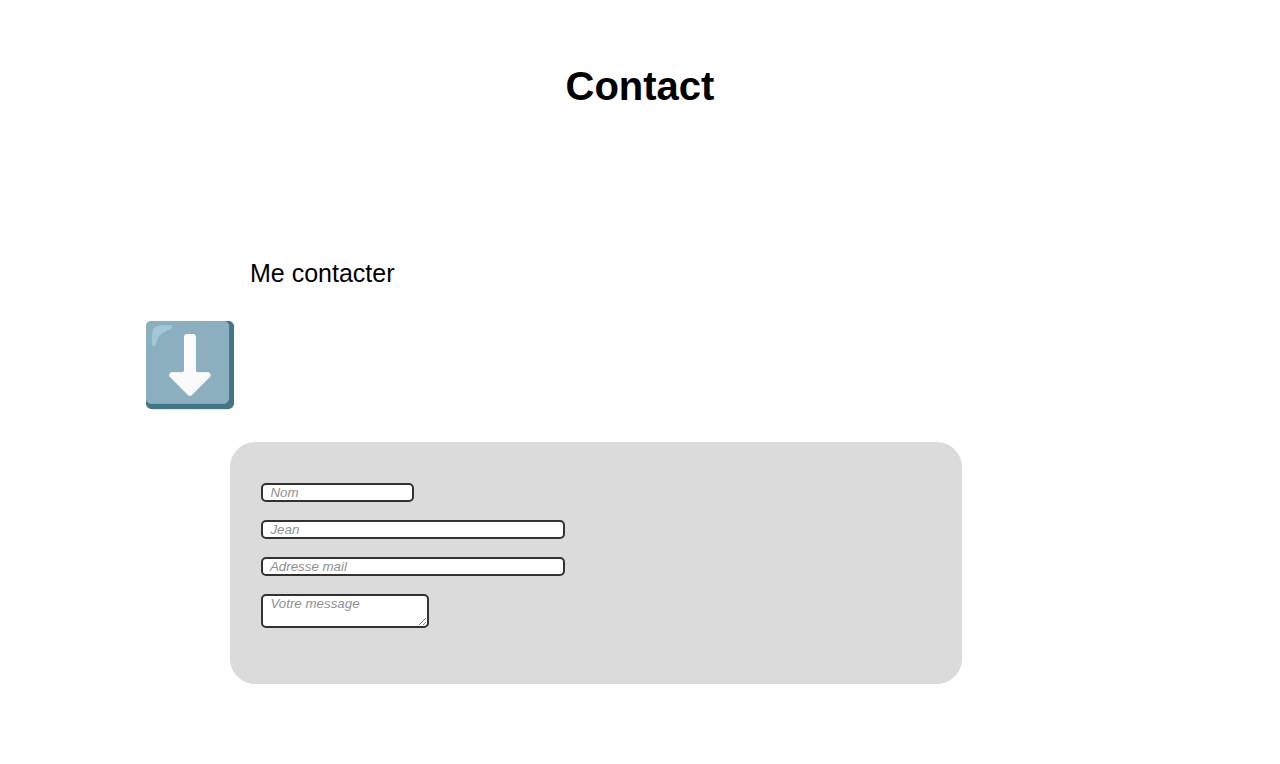
==== commit 4cb702d1: "Modif a propos et contact" ====
--- a/index.html
+++ b/index.html
@@ -163,24 +163,26 @@
 
         <section id="a_propos">
             <h2>À propos</h2>
-            <p class="jules_lanctot">Je m'appelle Jules Lanctot j'ai 63 ans, je suis artiste peintre depuis 1970, je partage mes oeuvres sur ce site afin de permettre leur acquisition au plus grand nombre et ainsi partager ma passion. La livraison est disponible pour toute l'europe et je garantis la protection de mmes oeuvres à laquelle j'apporte le plus grand soin.
+            <p class="jules_lanctot">Je m'appelle Jules Lanctot j'ai 63 ans, je suis artiste peintre depuis 1970, je partage mes oeuvres sur ce site afin de permettre leur acquisition au plus grand nombre et ainsi partager ma passion. La livraison est disponible pour toute l'europe et je garantis la protection de mes oeuvres à laquelle j'apporte le plus grand soin.
             </p><br><br>
             <div class="image_text">
                 <div><img width="400" src="img/Jules_Lanctot.jpg"></div>
                 <div><br><br>
                     <p>47, Avenue Millies Lacroix
-                        78990 ÉLANCOURT</p>
-                    <p>julesLanctot@dayrep.com</p>
-                    <p>06 58 26 28 47</p>
+                        78990 ÉLANCOURT</p><br>
+                    <p>julesLanctot@dayrep.com</p><br>
+                    <p>06 58 26 28 47</p><br>
+                    <a href="https://www.instagram.com/" target="_blank"><img class="réseaux"src="img/instagram.png" alt="instagram" width="50px"></a>
+                   
+                    <a href="https://fr-fr.facebook.com/" target="_blank"><img class="réseaux"src="img/facebook.png" alt="facebook" width="50px"></a>
                 </div>
             </div><br><br>
-            <span class="encadrer-un-contenu">https://www.facebook.com/jules.lanctot/</span>
-            <span class="encadrer-un-contenu">Twitter: https://twitter.com/julesLanctot</span>
         </section>
 
         <section id="contact">
             <h2>Contact</h2>
-            <h4 id="contacter">Me contacter</h4>
+            <h4 id="contacter">Me contacter</h4> 
+            <p id="fleche">⬇️</p>
             <form action="#" method="POST">
                 <div id="identité">
                     <div>
--- a/style.css
+++ b/style.css
@@ -89,6 +89,7 @@
     gap: 50px;
 } */
 p {
+    text-align: center;
     color: rgb(0, 0, 0);
 }
 
@@ -139,18 +140,8 @@
 
 #contacter {
     font-size: 25px;
-    margin-left: 200px;
+    margin-left: 230px;
     padding-bottom: 30px;
-}
-
-.encadrer-un-contenu {
-    border: 1px solid black;
-    padding: 5px;
-}
-
-.encadrer-un-contenu {
-    border: 1px solid black;
-    padding: 5px;
 }
 
 .image_text {
@@ -209,4 +200,12 @@
     margin-right: 100px;
     font-size: 18px;
     text-align: center;
+}
+.réseaux{
+    margin-left: 40px;
+    padding: 20px;
+}
+#fleche{
+    margin-right: 900px;
+    font-size: 80px;
 }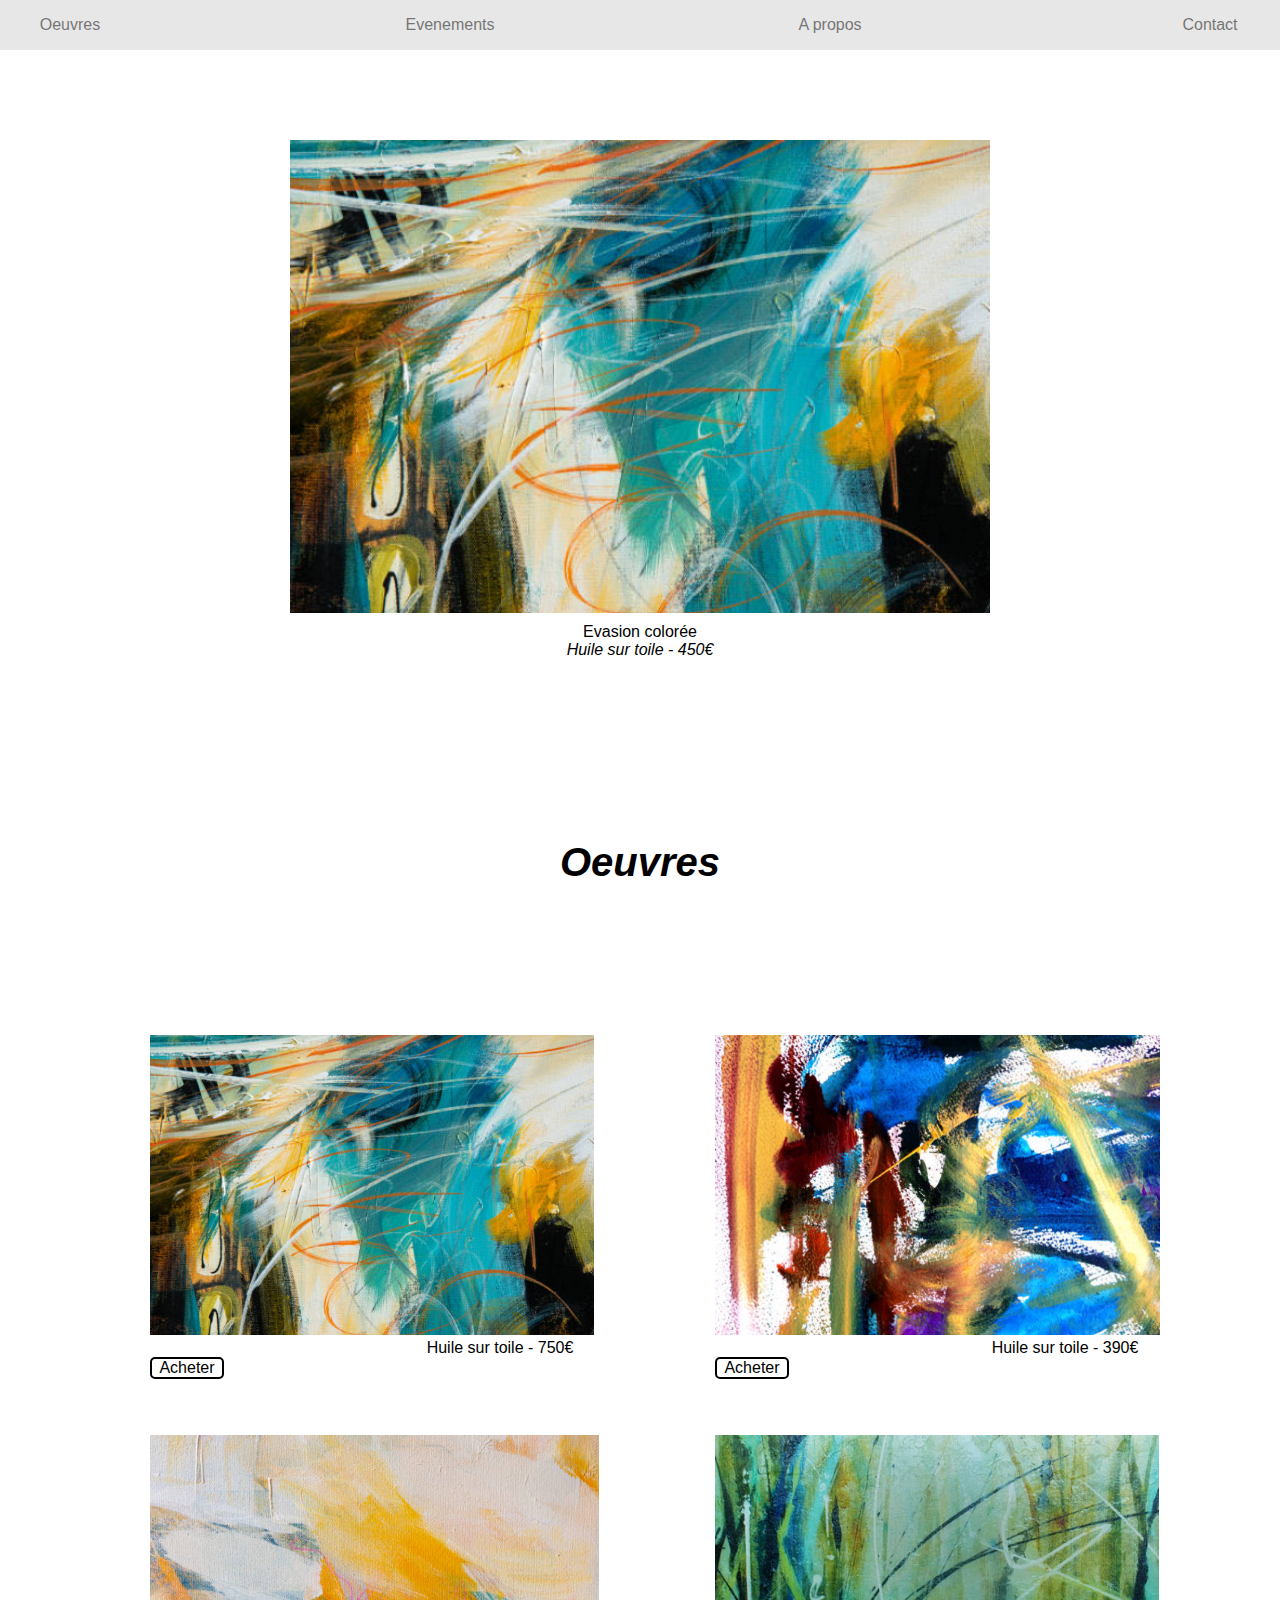
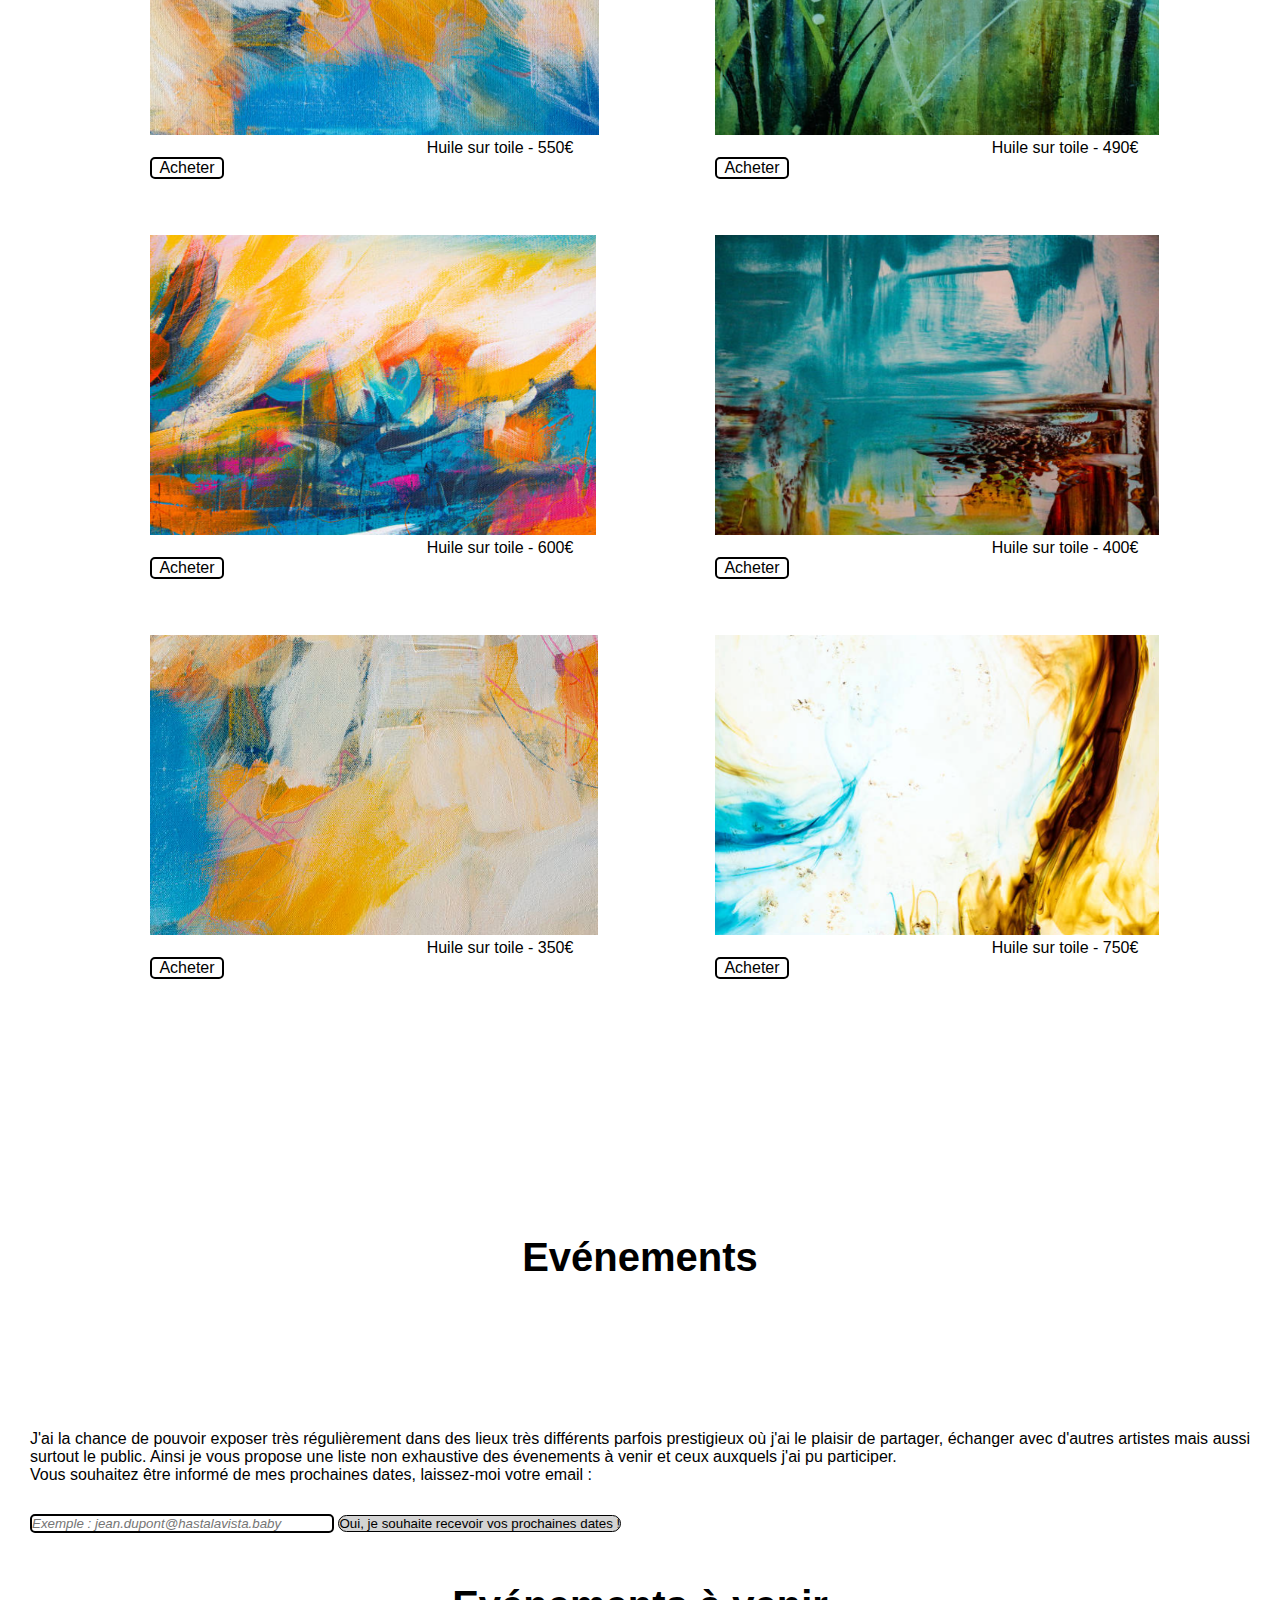
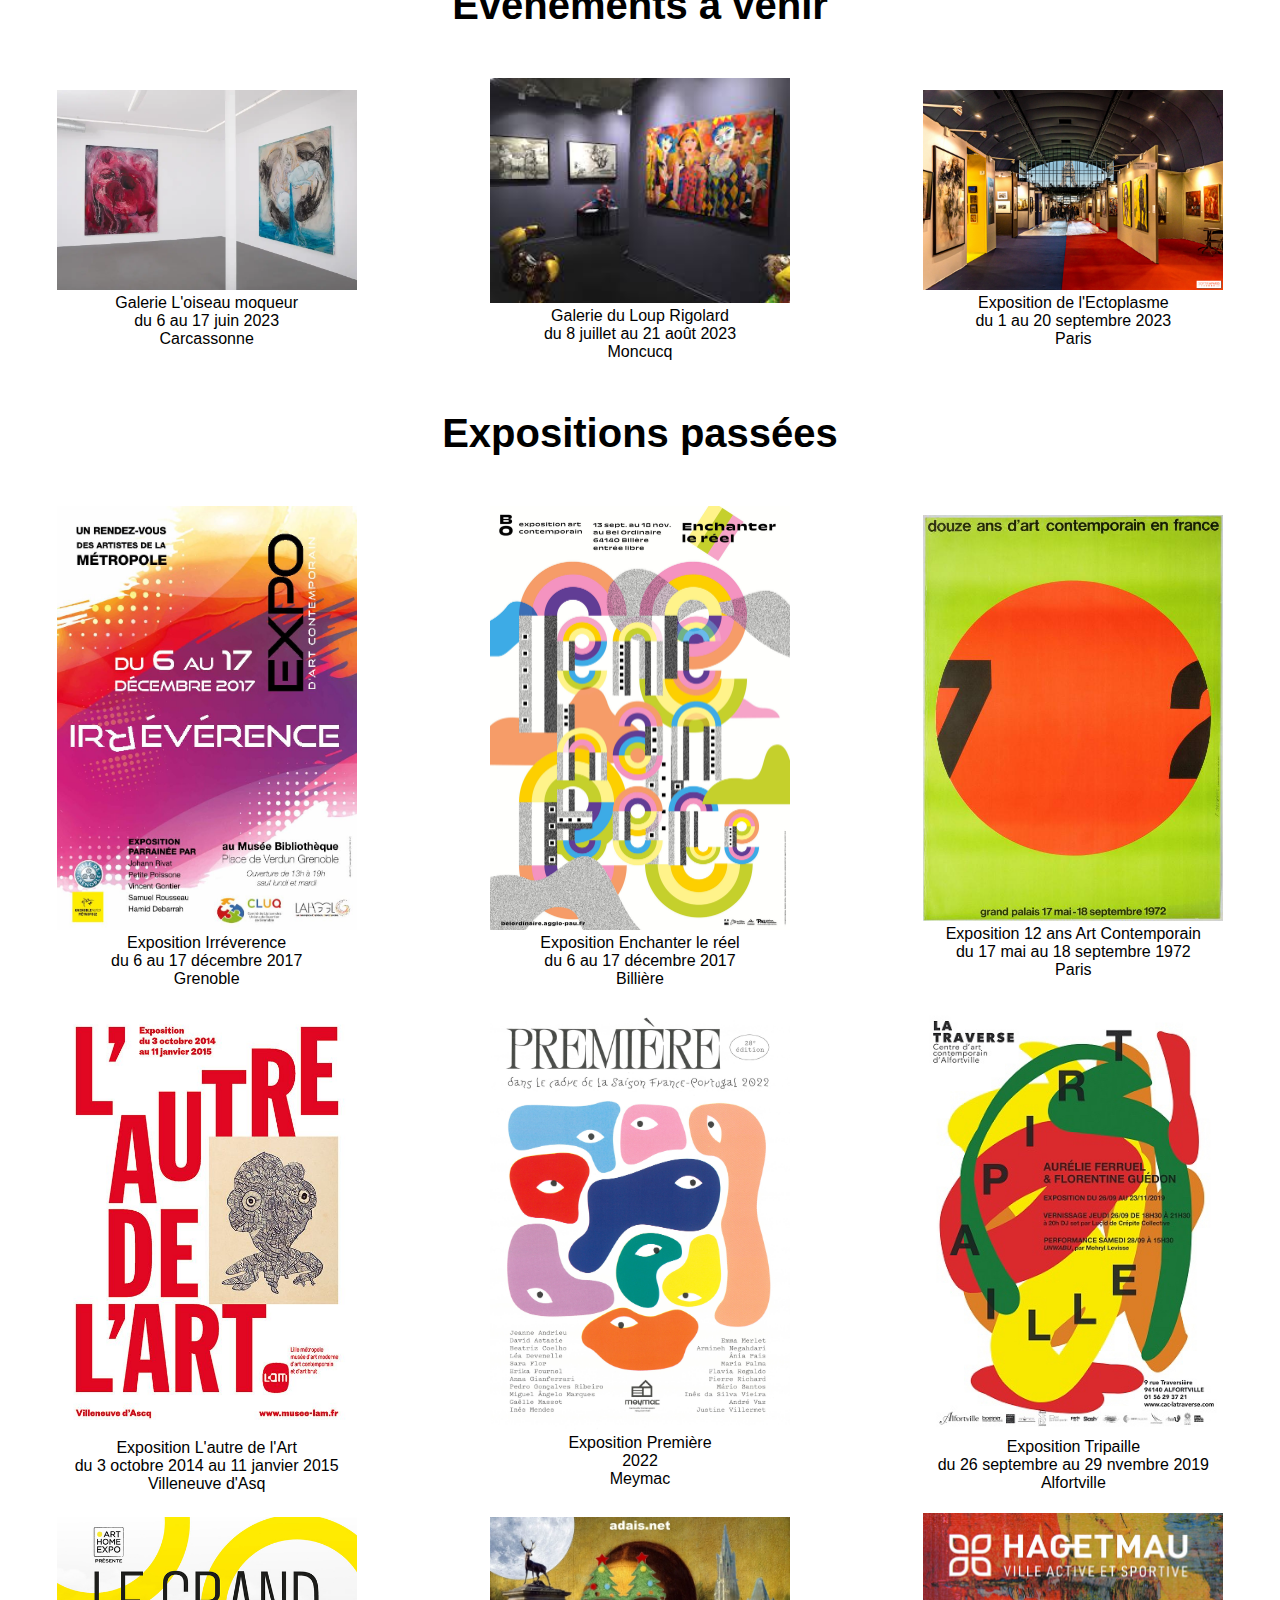
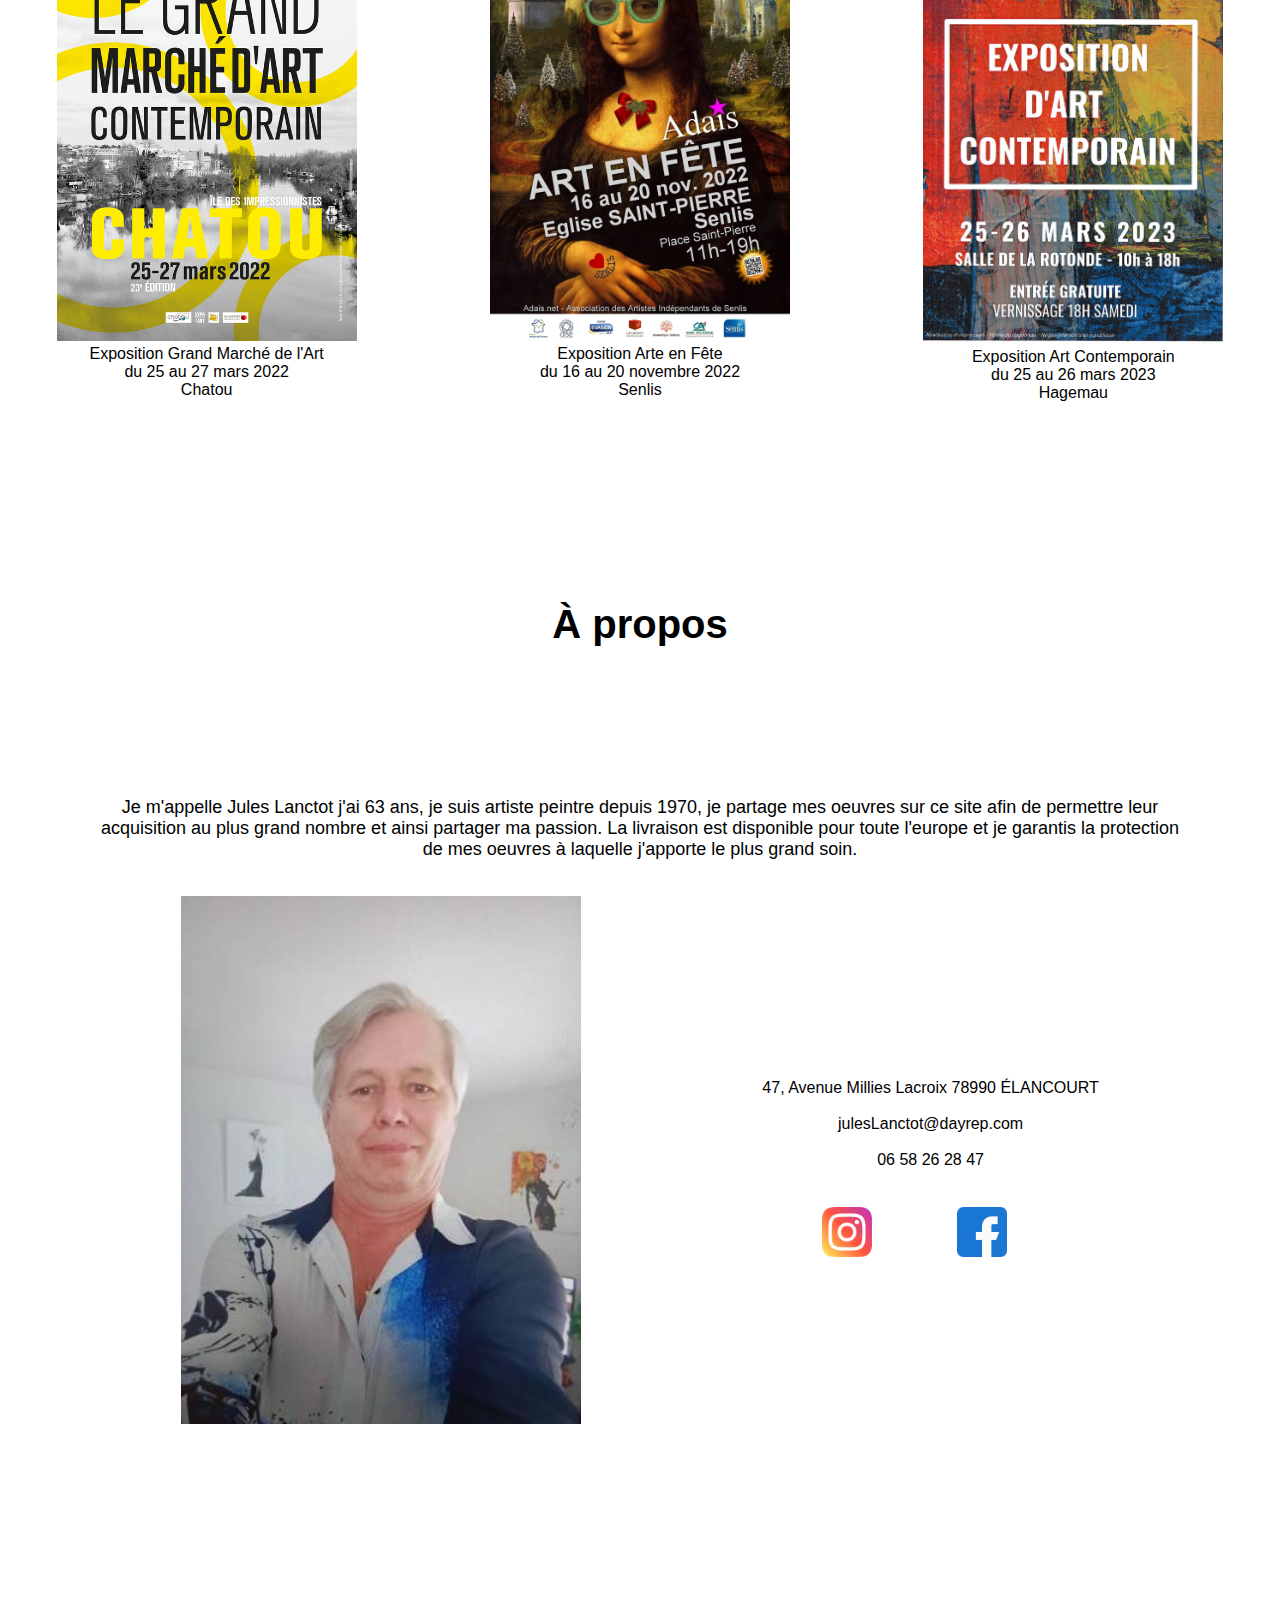
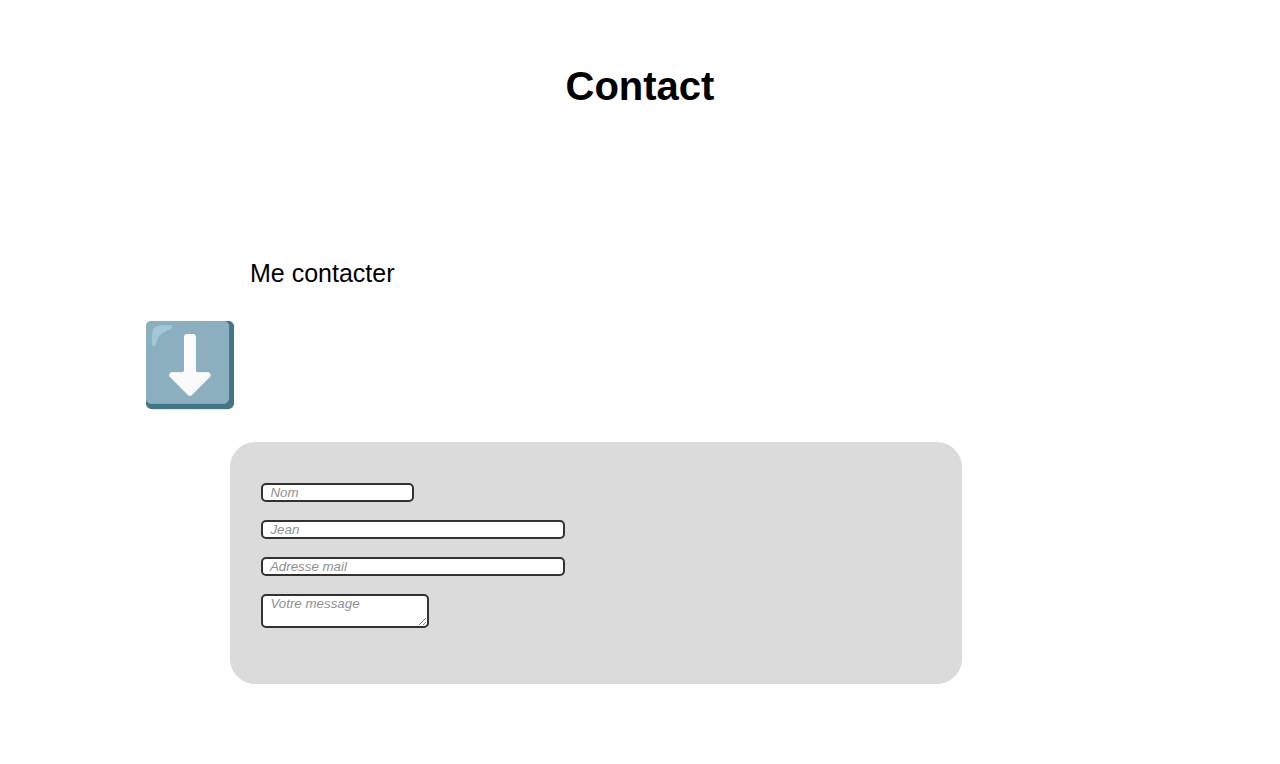
==== commit 9e5d377b: "Ajout de hover + page oeuvre" ====
--- a/index.html
+++ b/index.html
@@ -13,10 +13,10 @@
 
     <header>
         <section class="nav">
-            <div><a href="#oeuvres">Oeuvres</a></div>
-            <div><a href="#events">Evenements</a></div>
-            <div><a href="#a_propos">A propos</a></div>
-            <div><a href="#contact">Contact</a></div>
+            <div><a href="index.html#oeuvres">Oeuvres</a></div>
+            <div><a href="index.html#events">Evenements</a></div>
+            <div><a href="index.html#a_propos">A propos</a></div>
+            <div><a href="index.html#contact">Contact</a></div>
         </section>
     </header>
 
@@ -31,38 +31,38 @@
             <h2><em>Oeuvres</em></h2>
             <div class="oeuvres3">
                 <section class="oeuvres2">
-                    <div class="tableau"><img src="img/tableau_1.png" alt="tableau_1" height="300px">
+                    <div class="tableau"><a href="oeuvre.html"><img class="tab_1" src="img/tableau_1.png" alt="tableau_1" height="300px"></a>
                         <p>Huile sur toile - 750€</p>
                         <p class="acheter">Acheter</p>
                     </div>
-                    <div class="tableau"><img src="img/tableau_2.png" alt="tableau_2" height="300px">
+                    <div class="tableau"><img class="tab_1"src="img/tableau_2.png" alt="tableau_2" height="300px">
                         <p>Huile sur toile - 550€</p>
                         <p class="acheter">Acheter</p>
                     </div>
-                    <div class="tableau"><img src="img/tableau_3.png" alt="tableau_3" height="300px">
+                    <div class="tableau"><img class="tab_1"src="img/tableau_3.png" alt="tableau_3" height="300px">
                         <p>Huile sur toile - 600€</p>
                         <p class="acheter">Acheter</p>
                     </div>
-                    <div class="tableau"><img src="img/tableau_4.png" alt="tableau_4" height="300px">
+                    <div class="tableau"><img class="tab_1"src="img/tableau_4.png" alt="tableau_4" height="300px">
                         <p>Huile sur toile - 350€</p>
                         <p class="acheter">Acheter</p>
                     </div>
 
                 </section>
                 <section class="oeuvres2">
-                    <div class="tableau"><img src="img/tableau_5.png" alt="tableau_5" height="300px">
+                    <div class="tableau"><img class="tab_1"src="img/tableau_5.png" alt="tableau_5" height="300px">
                         <p>Huile sur toile - 390€</p>
                         <p class="acheter">Acheter</p>
                     </div>
-                    <div class="tableau"><img src="img/tableau_6.png" alt="tableau_6" height="300px">
+                    <div class="tableau"><img class="tab_1"src="img/tableau_6.png" alt="tableau_6" height="300px">
                         <p>Huile sur toile - 490€</p>
                         <p class="acheter">Acheter</p>
                     </div>
-                    <div class="tableau"><img src="img/tableau_7.png" alt="tableau_7" height="300px">
+                    <div class="tableau"><img class="tab_1"src="img/tableau_7.png" alt="tableau_7" height="300px">
                         <p>Huile sur toile - 400€</p>
                         <p class="acheter">Acheter</p>
                     </div>
-                    <div class="tableau"><img src="img/tableau_8.png" alt="tableau_8" height="300px">
+                    <div class="tableau"><img class="tab_1"src="img/tableau_8.png" alt="tableau_8" height="300px">
                         <p>Huile sur toile - 750€</p>
                         <p class="acheter">Acheter</p>
                     </div>
--- a/style.css
+++ b/style.css
@@ -208,4 +208,19 @@
 #fleche{
     margin-right: 900px;
     font-size: 80px;
+}
+.page_tableau{
+    padding-top: 150px;
+}
+
+#page_2{
+	display: flex;
+	flex-direction: row-reverse;
+	flex-wrap: wrap;
+	justify-content: space-around;
+	align-items: center;
+	align-content: stretch;
+}
+.tab_1:hover{
+   border: 10px solid black;
 }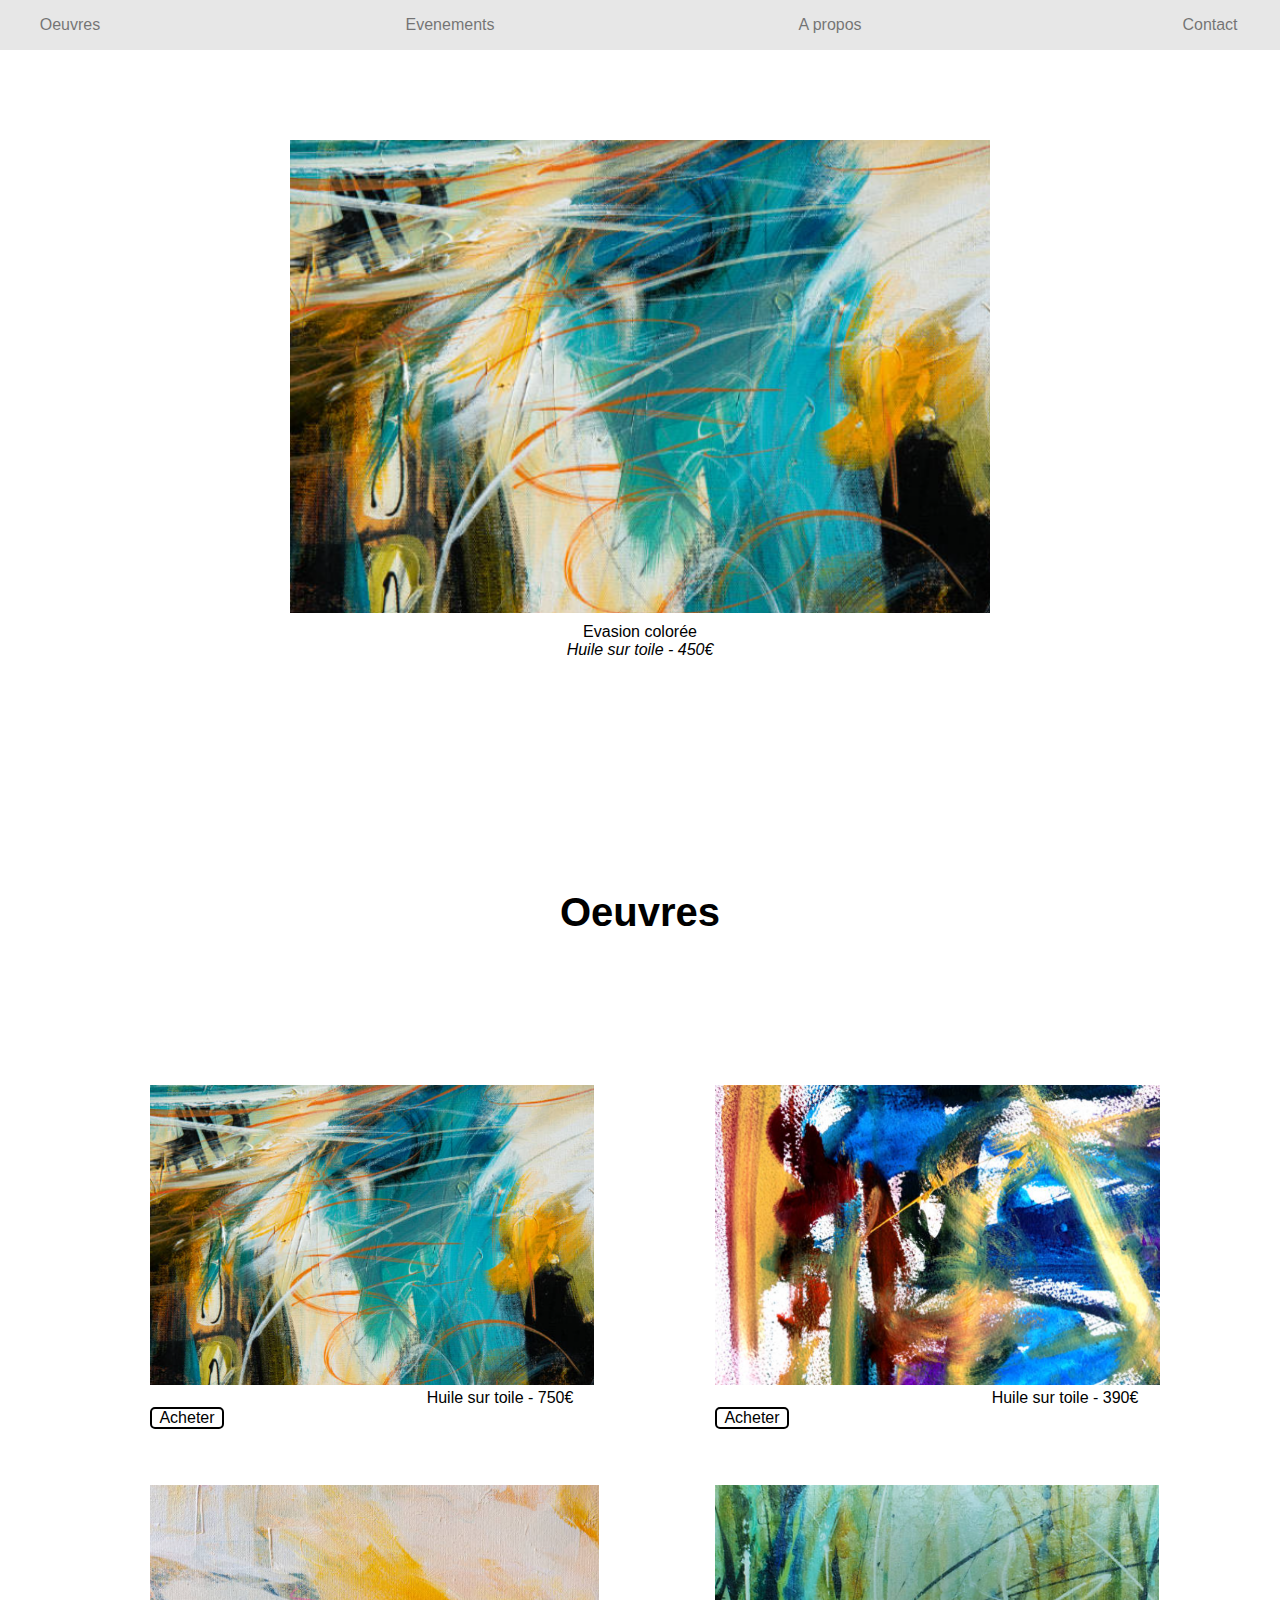
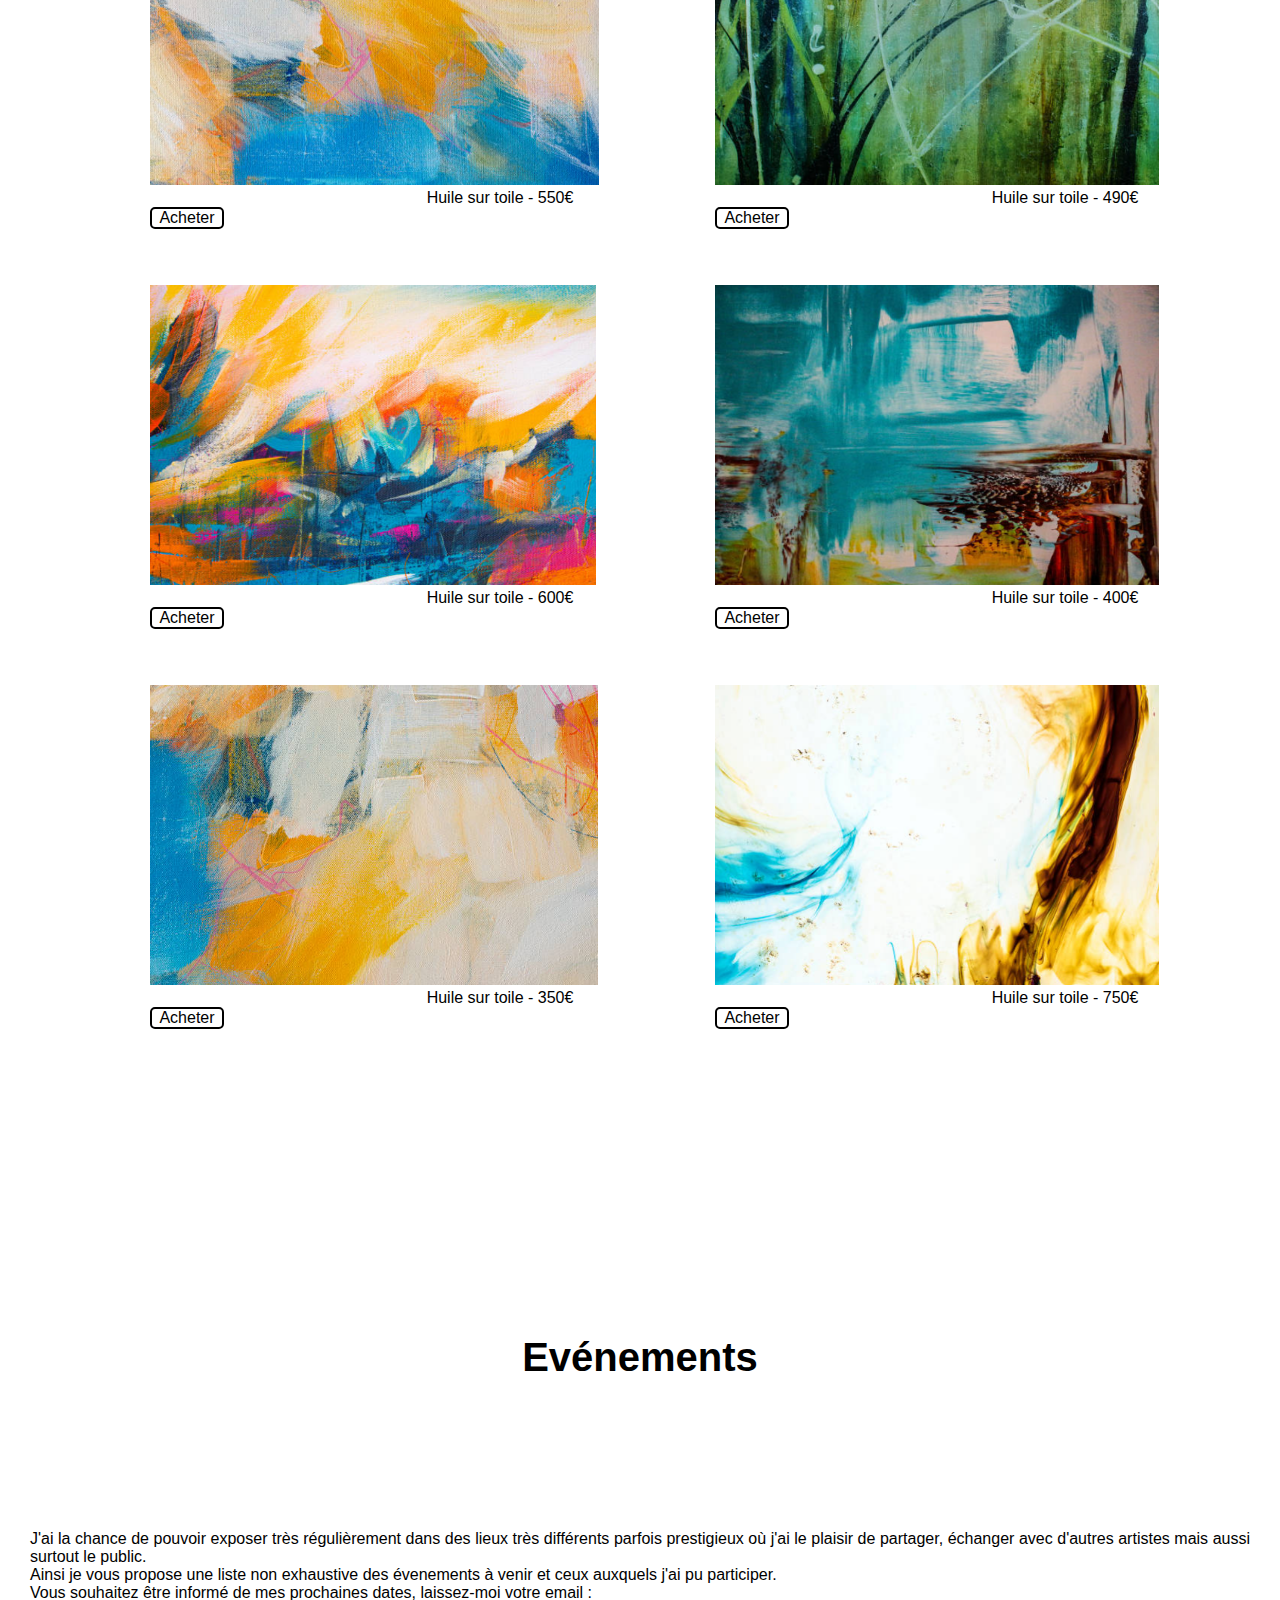
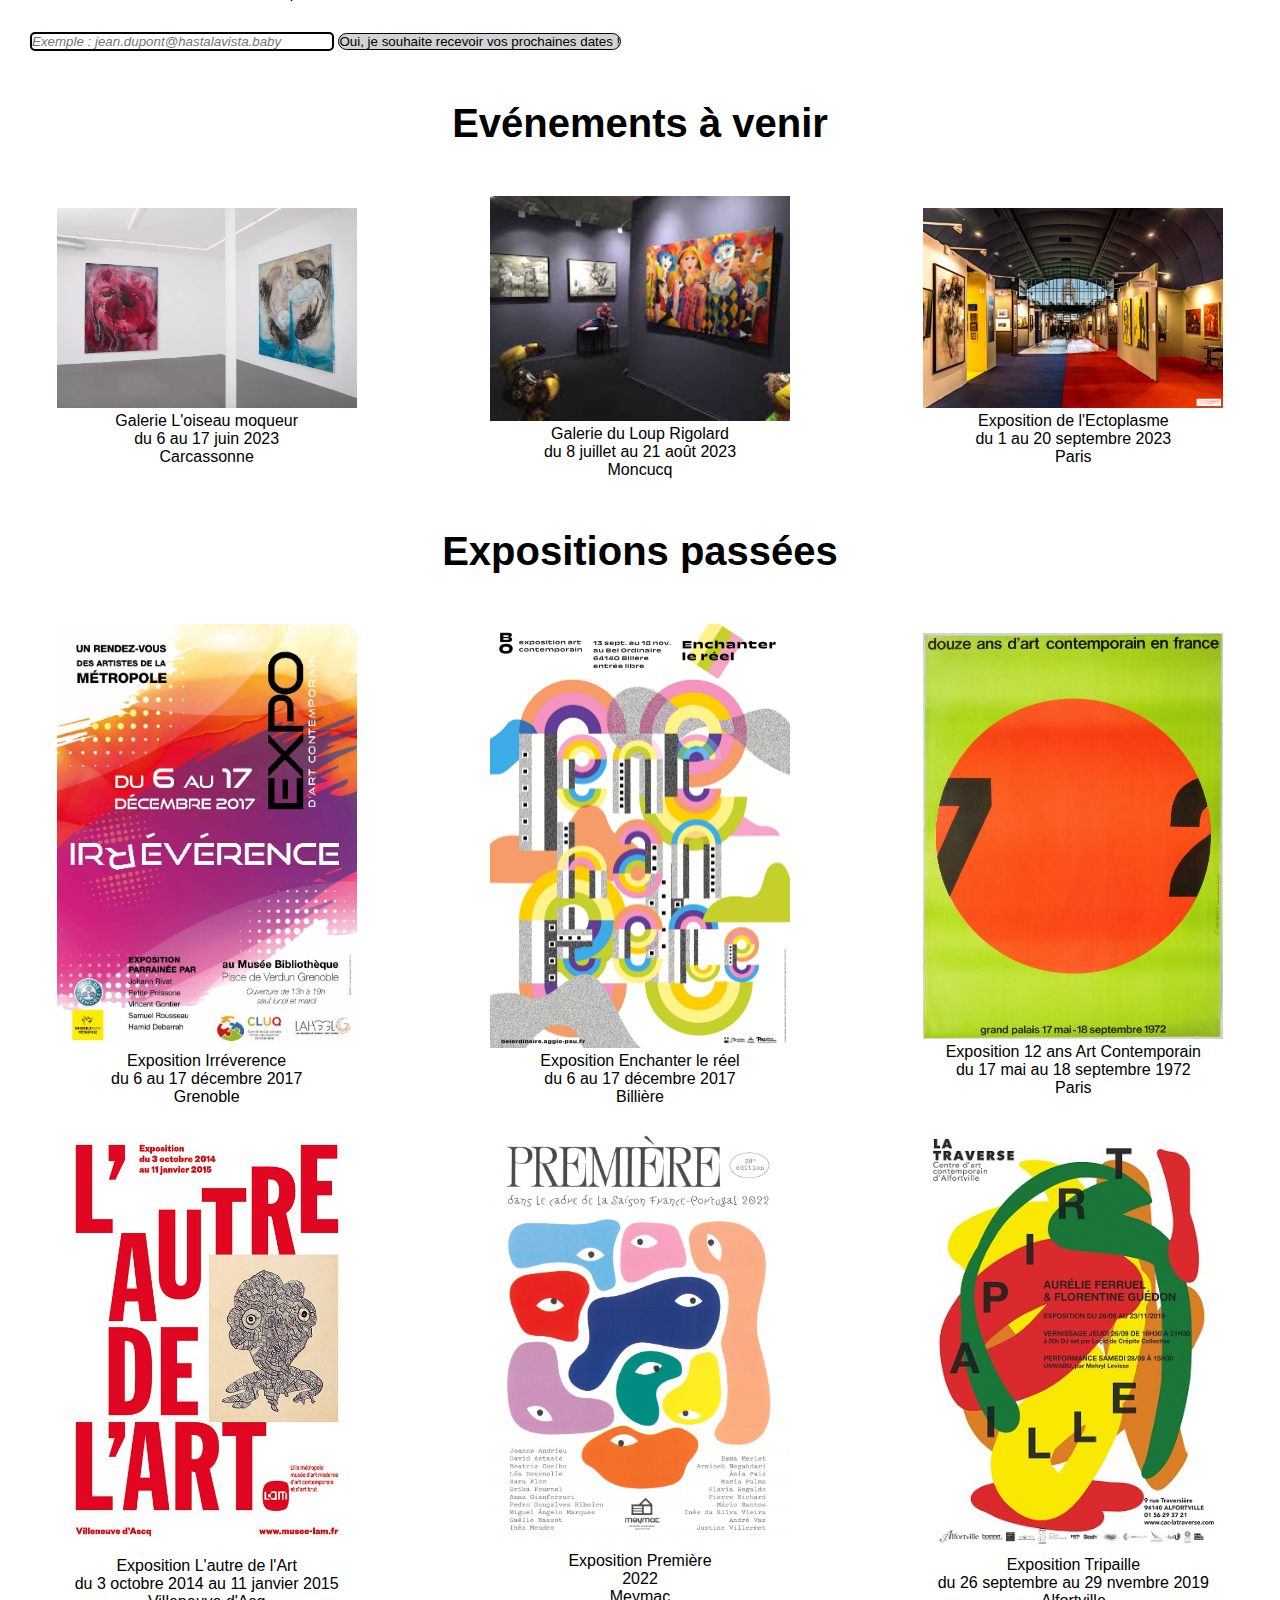
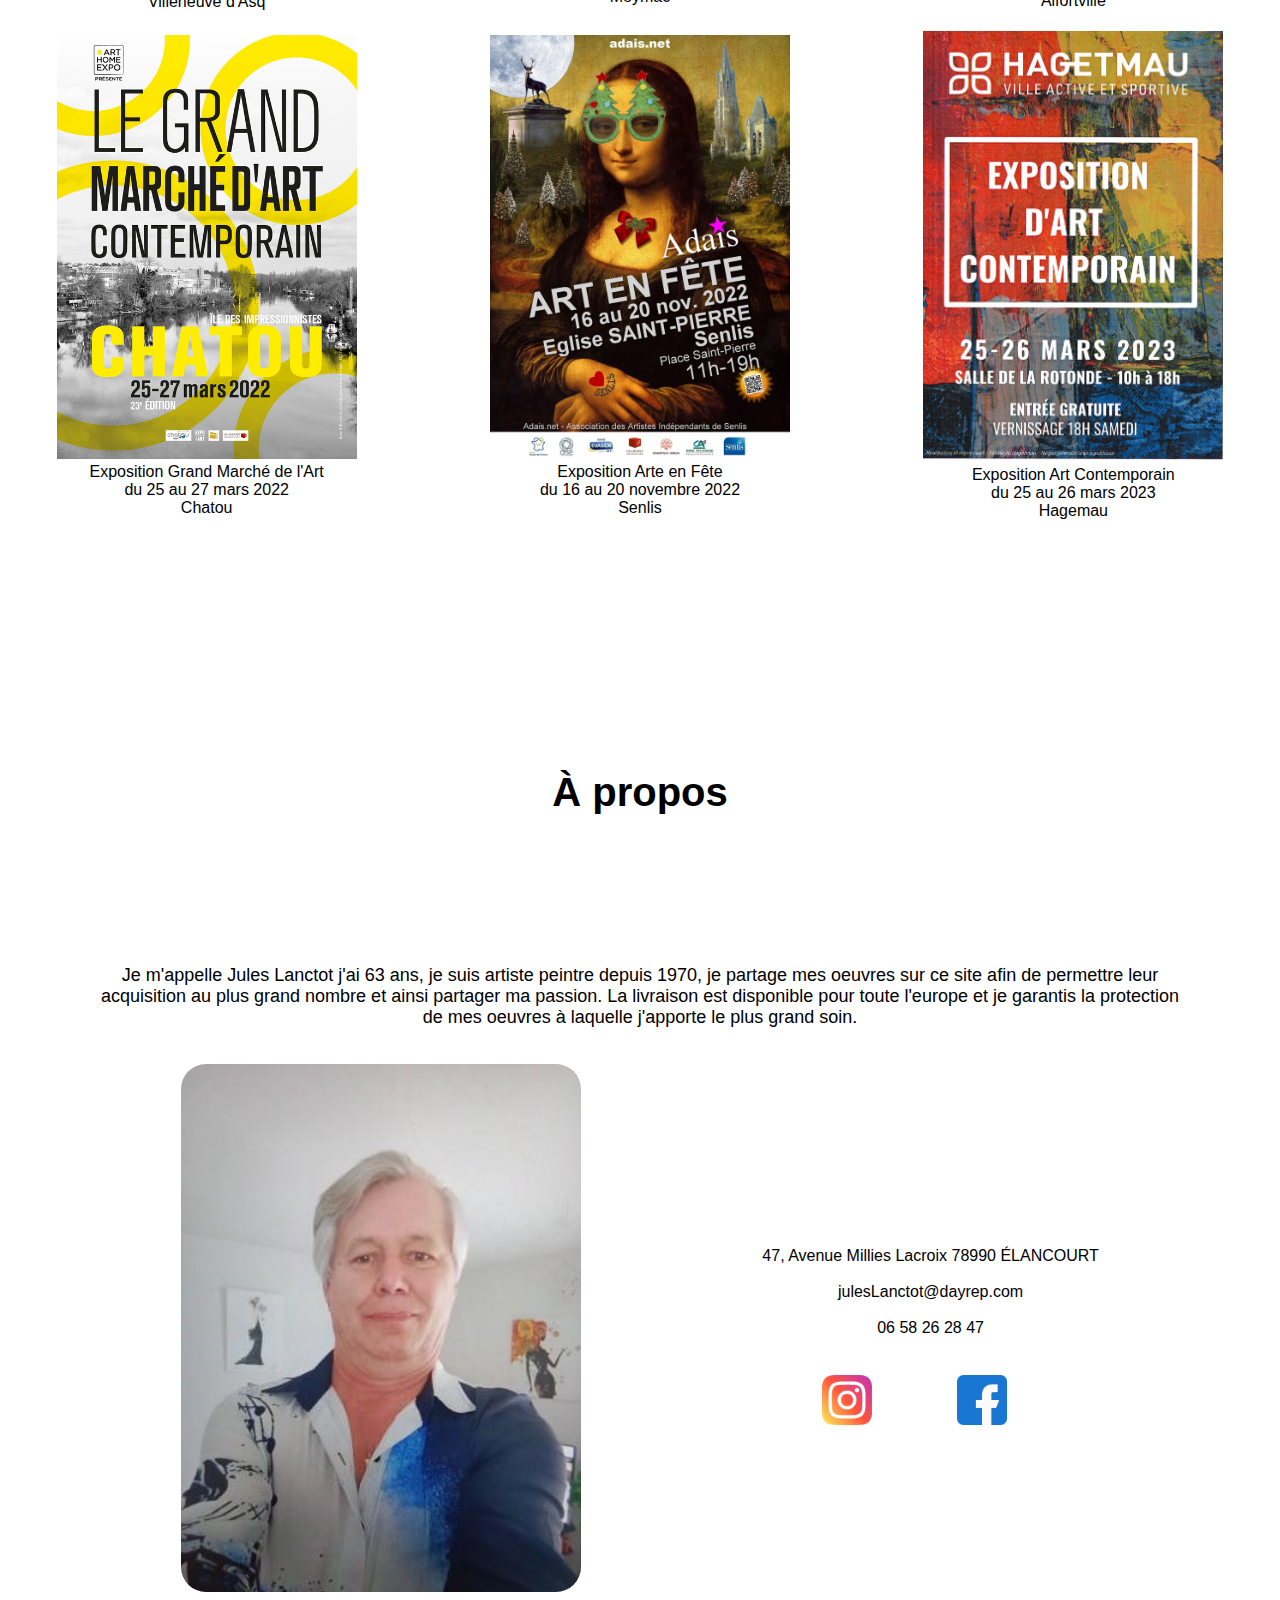
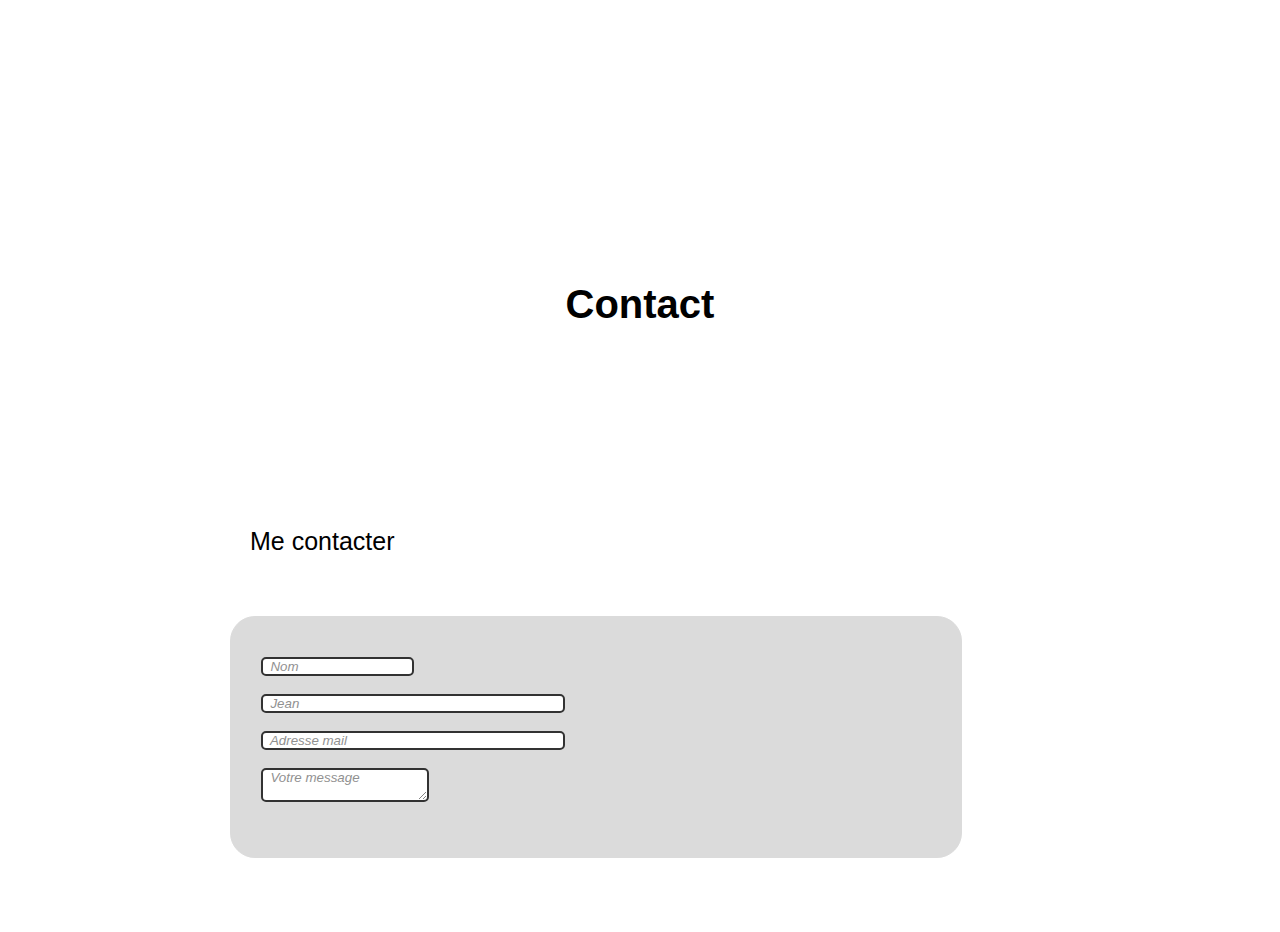
==== commit 4f0d8088: "modification diverses + ajout oeuvre2" ====
--- a/index.html
+++ b/index.html
@@ -28,14 +28,14 @@
         </section>
 
         <section id="oeuvres">
-            <h2><em>Oeuvres</em></h2>
+            <h2>Oeuvres</h2>
             <div class="oeuvres3">
                 <section class="oeuvres2">
                     <div class="tableau"><a href="oeuvre.html"><img class="tab_1" src="img/tableau_1.png" alt="tableau_1" height="300px"></a>
                         <p>Huile sur toile - 750€</p>
                         <p class="acheter">Acheter</p>
                     </div>
-                    <div class="tableau"><img class="tab_1"src="img/tableau_2.png" alt="tableau_2" height="300px">
+                    <div class="tableau"><a href="oeuvre2.html"><img class="tab_1"src="img/tableau_2.png" alt="tableau_2" height="300px"></a>
                         <p>Huile sur toile - 550€</p>
                         <p class="acheter">Acheter</p>
                     </div>
@@ -75,7 +75,7 @@
             <p class="expoPresentation">J'ai la chance de pouvoir exposer très régulièrement dans des lieux très
                 différents parfois prestigieux où j'ai le plaisir de partager, échanger avec d'autres artistes mais
                 aussi
-                surtout le public.
+                surtout le public.<br>
                 Ainsi je vous propose une liste non exhaustive des évenements à venir et ceux auxquels j'ai pu
                 participer.</br>
                 Vous souhaitez être informé de mes prochaines dates, laissez-moi votre email : </p>
@@ -166,7 +166,7 @@
             <p class="jules_lanctot">Je m'appelle Jules Lanctot j'ai 63 ans, je suis artiste peintre depuis 1970, je partage mes oeuvres sur ce site afin de permettre leur acquisition au plus grand nombre et ainsi partager ma passion. La livraison est disponible pour toute l'europe et je garantis la protection de mes oeuvres à laquelle j'apporte le plus grand soin.
             </p><br><br>
             <div class="image_text">
-                <div><img width="400" src="img/Jules_Lanctot.jpg"></div>
+                <div><img id="jules"width="400" src="img/Jules_Lanctot.jpg"></div>
                 <div><br><br>
                     <p>47, Avenue Millies Lacroix
                         78990 ÉLANCOURT</p><br>
@@ -182,13 +182,10 @@
         <section id="contact">
             <h2>Contact</h2>
             <h4 id="contacter">Me contacter</h4> 
-            <p id="fleche">⬇️</p>
             <form action="#" method="POST">
                 <div id="identité">
                     <div>
                         <label for="name"></label>
-                        <!-- Le name est obligatoire pour pouvoir récupérer la valeur en PHP plus tard -->
-                        <!-- Label est obligatoire pour lier l'input au label et permettre une utilisation plus -->
                         <input type="text" id="name" placeholder="  Nom"="user_name">
                     </div><br>
                     <div>
@@ -205,7 +202,6 @@
                     </div>
                 </div>
             </form>
-            </center>
         </section>
     </main>
 </body>
--- a/style.css
+++ b/style.css
@@ -61,6 +61,7 @@
 }
 
 h2 {
+    padding-top: 50px;
     margin-top: 200px;
     margin-bottom: 150px;
     font-size: 40px;
@@ -68,26 +69,11 @@
     color: rgb(0, 0, 0);
 }
 
-h2:hover {
-    color: rgb(104, 85, 79);
-}
 h3{
     text-align: center;
     font-size: 40px;
     margin: 50px;
 }
-
-/* #oeuvres {
-    justify-content: center;
-    margin-top: 100px;
-    margin-bottom: 100px;
-    height: 50px;
-    max-width: 100%;
-    display: grid;
-    grid-template-columns: 200px 200px 300px 300px 300px 300px;
-    grid-template-rows: 200px 200px 200px 200px 200px 200px;
-    gap: 50px;
-} */
 p {
     text-align: center;
     color: rgb(0, 0, 0);
@@ -223,4 +209,32 @@
 }
 .tab_1:hover{
    border: 10px solid black;
+}
+.expo:hover{
+    opacity: 0.4;
+}
+#jules{
+    border-radius: 25px;
+}
+.page_tableau{
+    display: flex;
+	flex-direction: row-reverse;
+	flex-wrap: wrap;
+	justify-content: space-around;
+	align-items: center;
+	align-content: stretch;
+}
+h4{
+    font-size: 40px;
+    padding-top: 50px;
+}
+button{
+    border-color: rgb(93, 93, 93);
+    width: 20%;
+    height: 25px;
+    border-radius: 7px;
+    background-color: #d7d7d6;
+}
+button:hover{
+    background-color: grey;
 }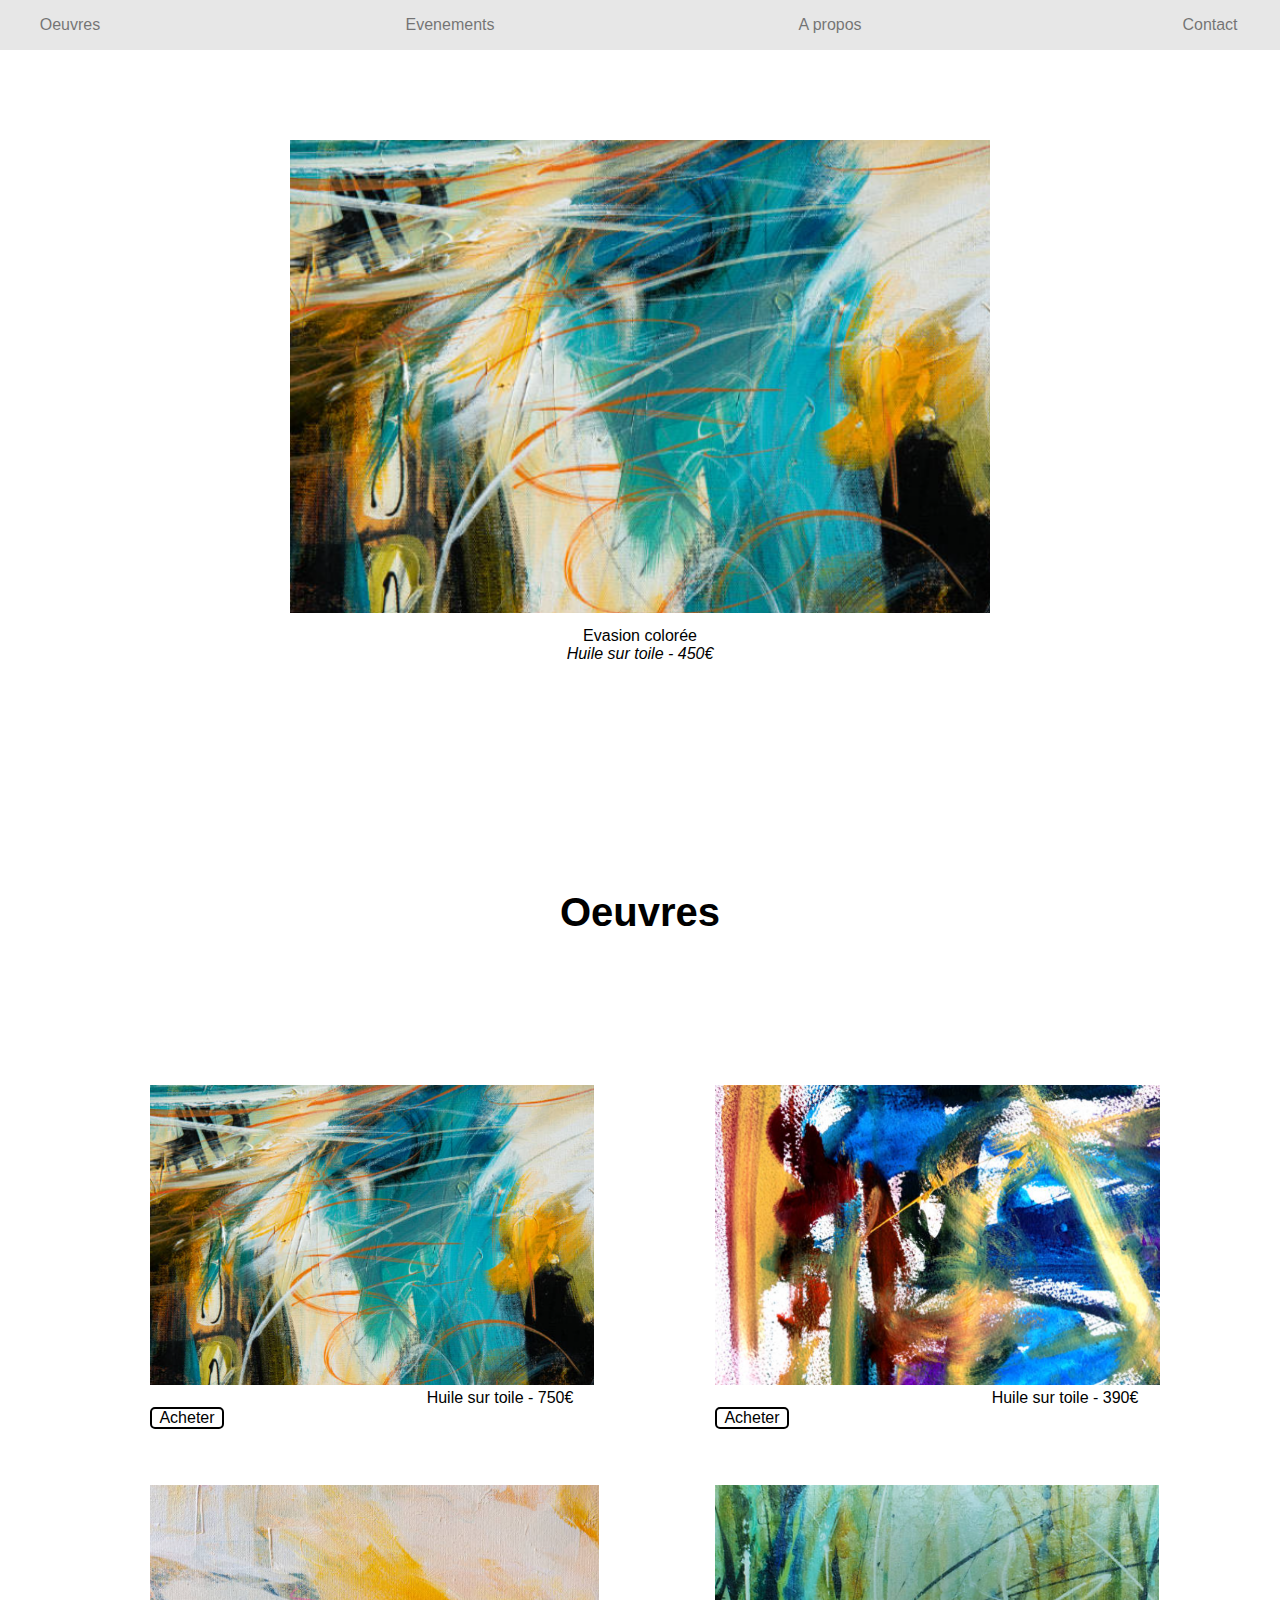
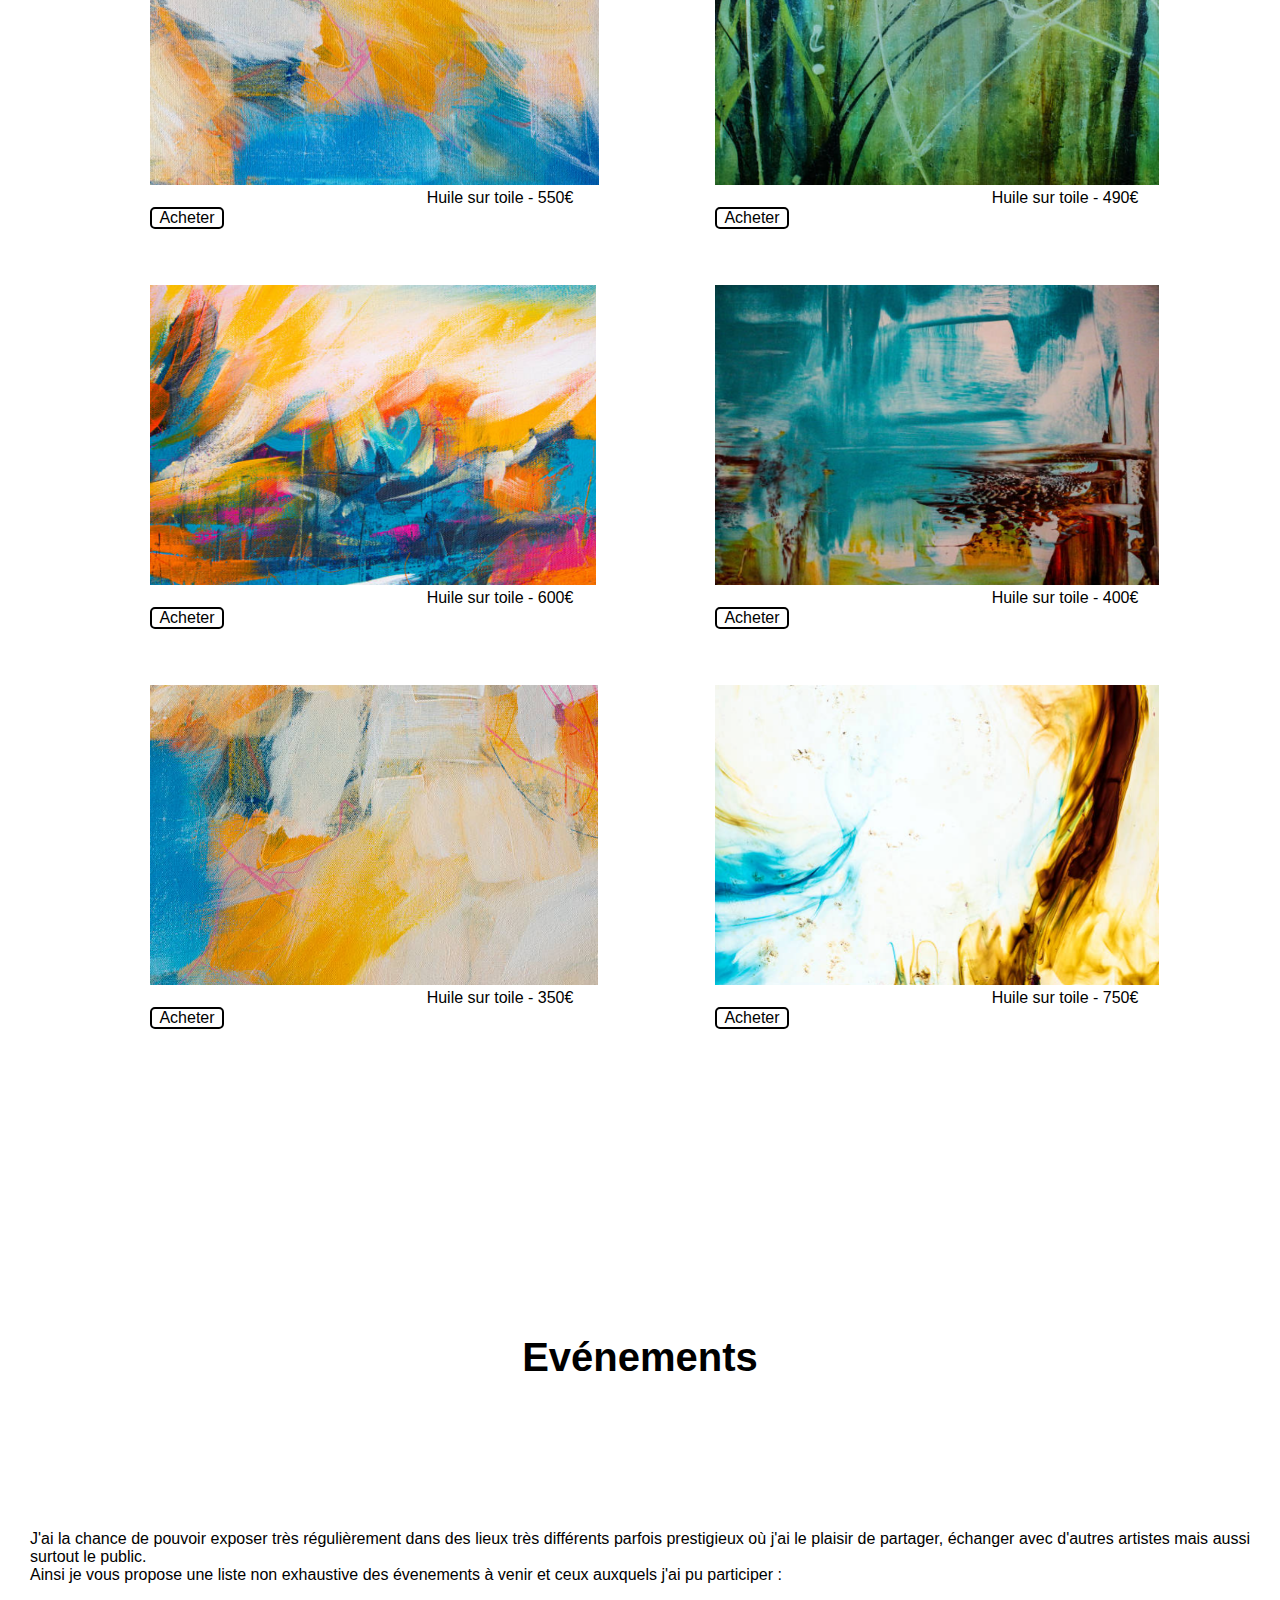
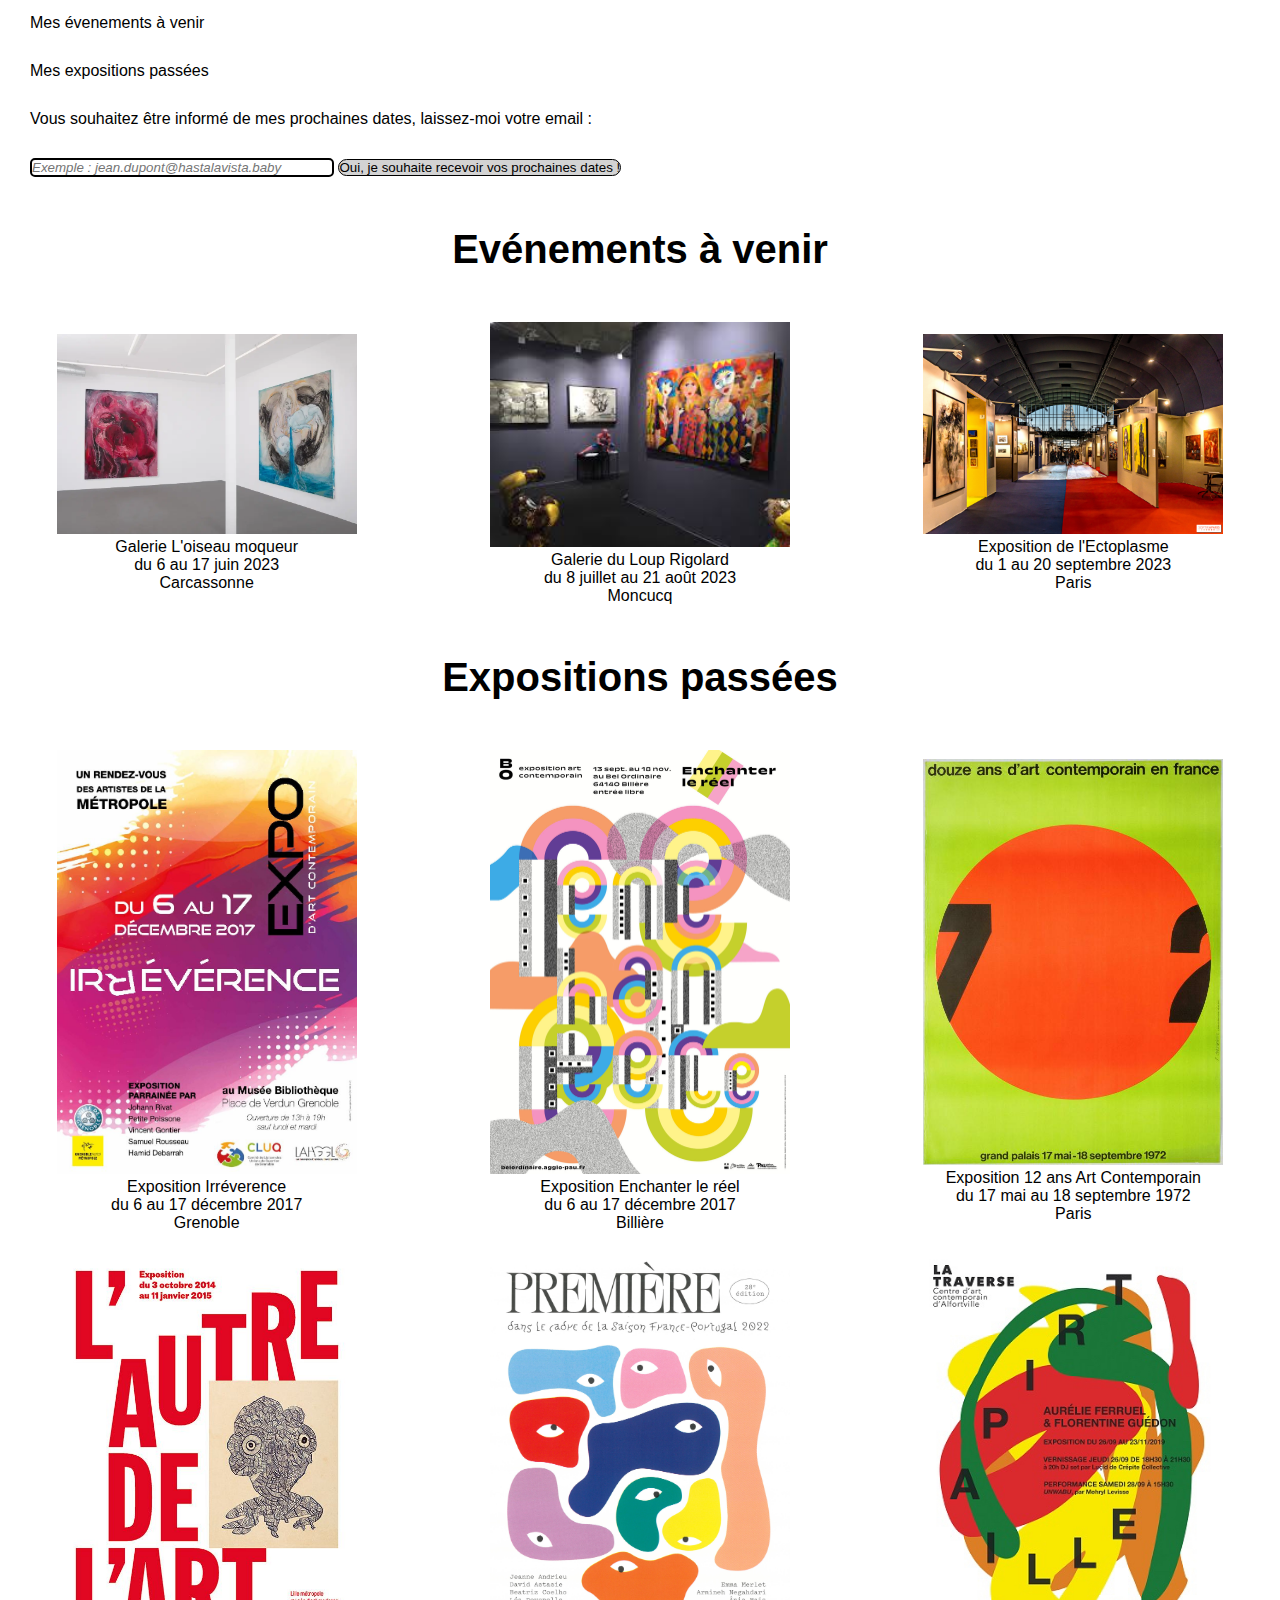
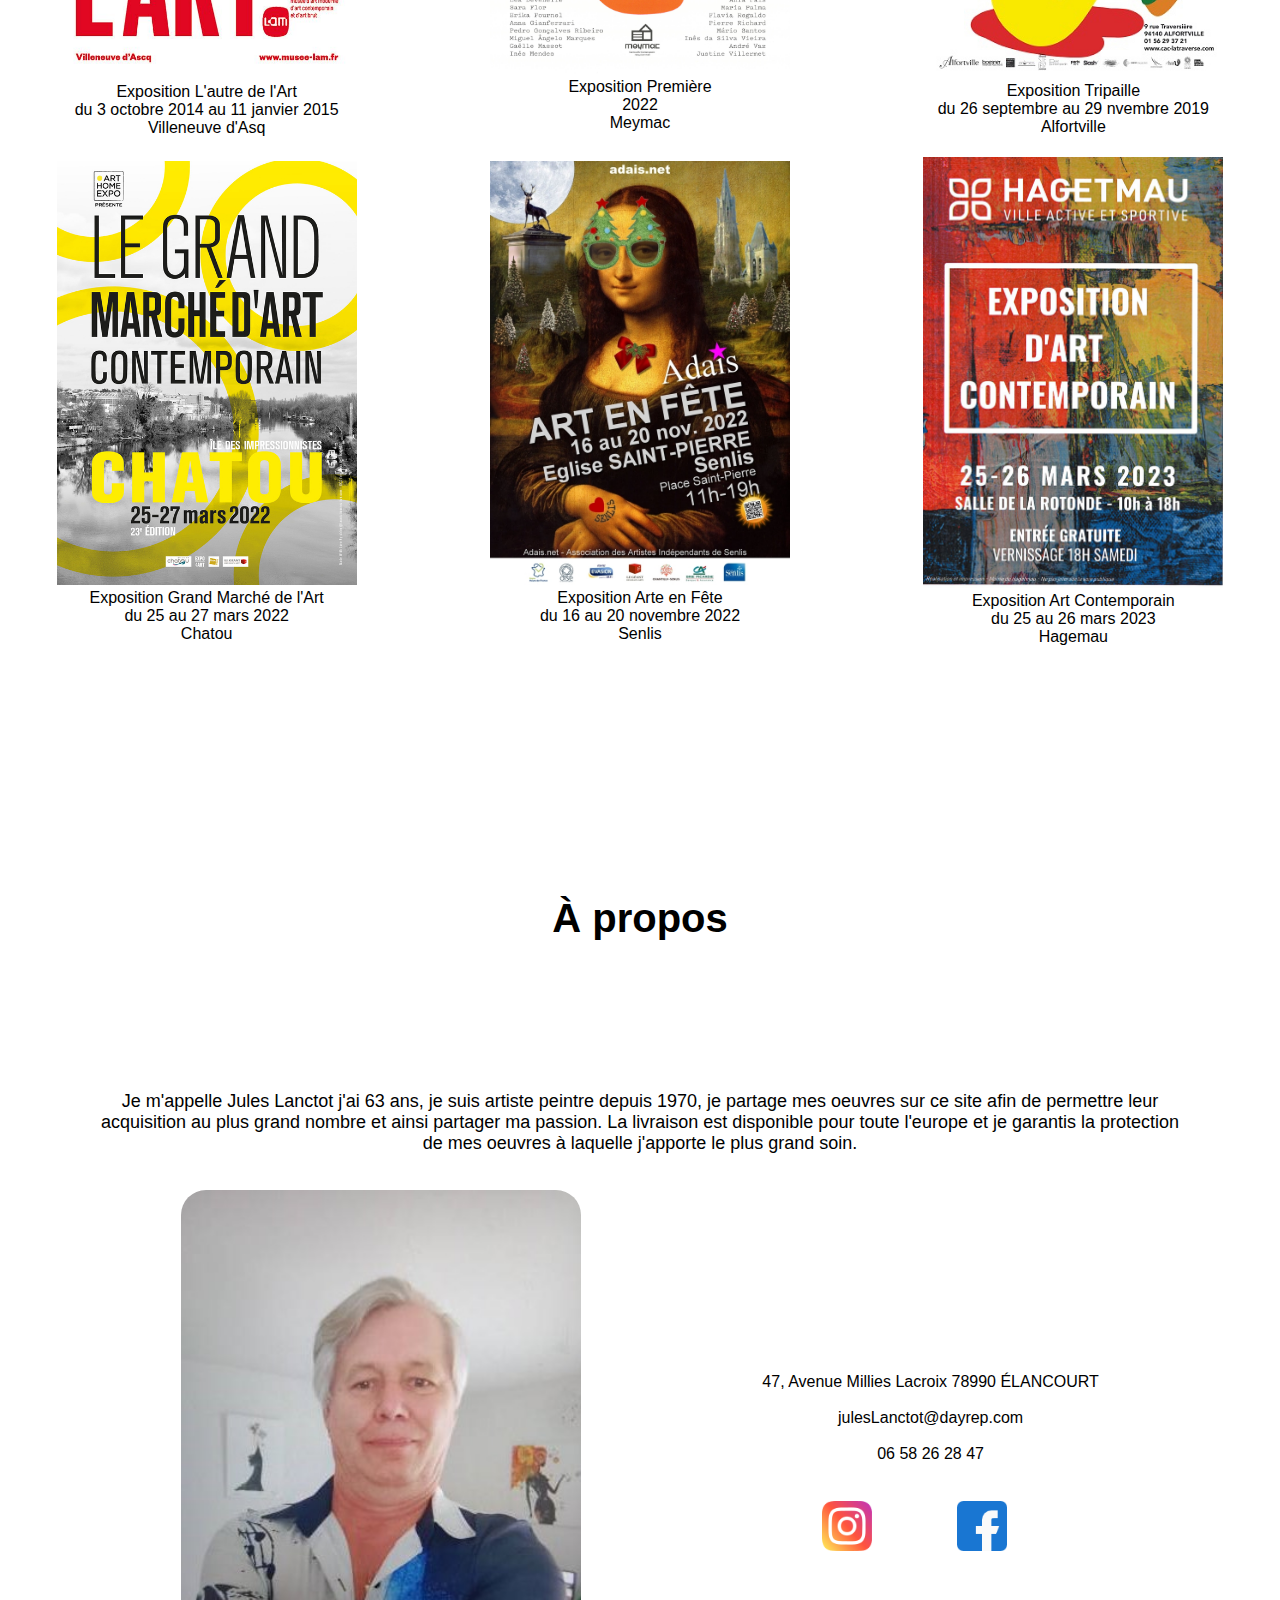
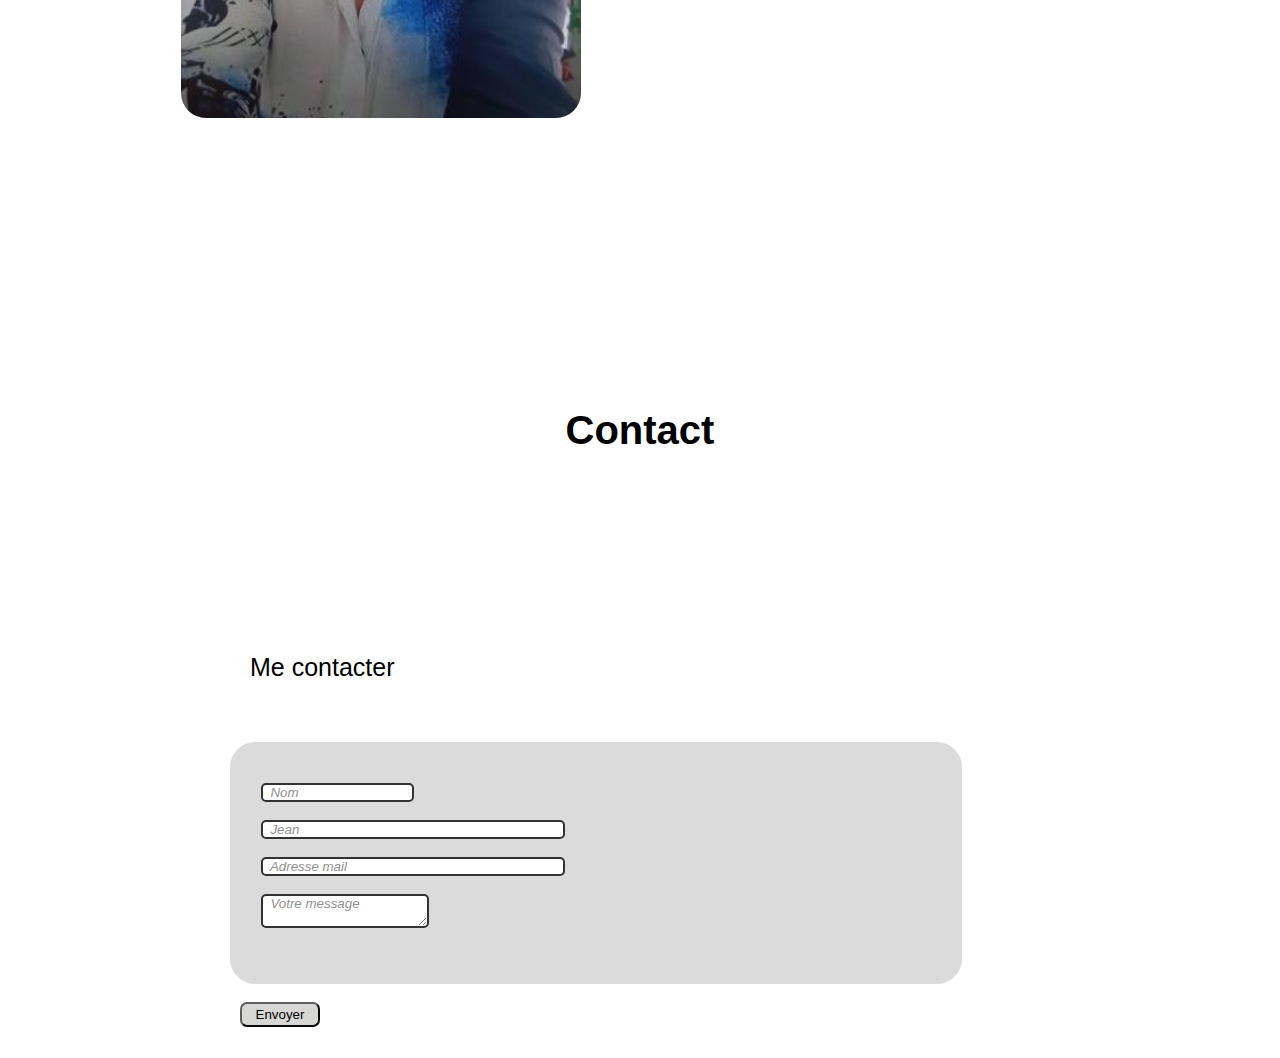
==== commit b810d13a: "ajout dernières modifs" ====
--- a/index.html
+++ b/index.html
@@ -22,7 +22,7 @@
 
     <main>
         <section class="accueil">
-            <span class="tableau_1"><img src="img/tableau_1.png" alt="tableau_1" width="700"></span>
+            <span class="tableau_1"><a href="oeuvre.html"><img src="img/tableau_1.png" alt="tableau_1" width="700"></a></span>
             <p class="texte_accueil">Evasion colorée<br><em>Huile sur toile - 450€</em></p>
 
         </section>
@@ -31,38 +31,46 @@
             <h2>Oeuvres</h2>
             <div class="oeuvres3">
                 <section class="oeuvres2">
-                    <div class="tableau"><a href="oeuvre.html"><img class="tab_1" src="img/tableau_1.png" alt="tableau_1" height="300px"></a>
+                    <div class="tableau"><a href="oeuvre.html"><img class="tab_1" src="img/tableau_1.png"
+                                alt="tableau_1" height="300px"></a>
                         <p>Huile sur toile - 750€</p>
                         <p class="acheter">Acheter</p>
                     </div>
-                    <div class="tableau"><a href="oeuvre2.html"><img class="tab_1"src="img/tableau_2.png" alt="tableau_2" height="300px"></a>
+                    <div class="tableau"><a href="oeuvre2.html"><img class="tab_1" src="img/tableau_2.png"
+                                alt="tableau_2" height="300px"></a>
                         <p>Huile sur toile - 550€</p>
                         <p class="acheter">Acheter</p>
                     </div>
-                    <div class="tableau"><img class="tab_1"src="img/tableau_3.png" alt="tableau_3" height="300px">
+                    <div class="tableau"><a href="oeuvre3.html"><img class="tab_1" src="img/tableau_3.png"
+                                alt="tableau_3" height="300px"></a>
                         <p>Huile sur toile - 600€</p>
                         <p class="acheter">Acheter</p>
                     </div>
-                    <div class="tableau"><img class="tab_1"src="img/tableau_4.png" alt="tableau_4" height="300px">
+                    <div class="tableau"><a href="oeuvre4.html"><img class="tab_1" src="img/tableau_4.png"
+                                alt="tableau_4" height="300px"></a>
                         <p>Huile sur toile - 350€</p>
                         <p class="acheter">Acheter</p>
                     </div>
 
                 </section>
                 <section class="oeuvres2">
-                    <div class="tableau"><img class="tab_1"src="img/tableau_5.png" alt="tableau_5" height="300px">
+                    <div class="tableau"><a href="oeuvre5.html"><img class="tab_1" src="img/tableau_5.png"
+                                alt="tableau_5" height="300px"></a>
                         <p>Huile sur toile - 390€</p>
                         <p class="acheter">Acheter</p>
                     </div>
-                    <div class="tableau"><img class="tab_1"src="img/tableau_6.png" alt="tableau_6" height="300px">
+                    <div class="tableau"><a href="oeuvre6.html"><img class="tab_1" src="img/tableau_6.png"
+                                alt="tableau_6" height="300px"></a>
                         <p>Huile sur toile - 490€</p>
                         <p class="acheter">Acheter</p>
                     </div>
-                    <div class="tableau"><img class="tab_1"src="img/tableau_7.png" alt="tableau_7" height="300px">
+                    <div class="tableau"><a href="oeuvre7.html"><img class="tab_1" src="img/tableau_7.png"
+                                alt="tableau_7" height="300px"></a>
                         <p>Huile sur toile - 400€</p>
                         <p class="acheter">Acheter</p>
                     </div>
-                    <div class="tableau"><img class="tab_1"src="img/tableau_8.png" alt="tableau_8" height="300px">
+                    <div class="tableau"><a href="oeuvre8.html"><img class="tab_1" src="img/tableau_8.png"
+                                alt="tableau_8" height="300px"></a>
                         <p>Huile sur toile - 750€</p>
                         <p class="acheter">Acheter</p>
                     </div>
@@ -75,10 +83,16 @@
             <p class="expoPresentation">J'ai la chance de pouvoir exposer très régulièrement dans des lieux très
                 différents parfois prestigieux où j'ai le plaisir de partager, échanger avec d'autres artistes mais
                 aussi
-                surtout le public.<br>
+                surtout le public.</br>
                 Ainsi je vous propose une liste non exhaustive des évenements à venir et ceux auxquels j'ai pu
-                participer.</br>
-                Vous souhaitez être informé de mes prochaines dates, laissez-moi votre email : </p>
+                participer :</br></p>
+            <ul>
+                <li><a href="index.html#futureEvents">Mes évenements à venir</a></li>
+                <li><a href="index.html#pastEvents">Mes expositions passées</a></li>
+            </ul>
+
+            <p class="expoPresentation">Vous souhaitez être informé de mes prochaines dates, laissez-moi votre email :
+            </p>
 
             <form action="#" method="POST">
                 <label for="email"></label>
@@ -89,11 +103,11 @@
 
 
 
-            <h3>Evénements à venir</h3>
+            <h3 id="futureEvents">Evénements à venir</h3>
 
             <div class="expo1">
                 <figure>
-                    <a class="page" href="page3"><img class="expo" src="img/Expo_2023_1.jpg" alt="Expo 2023 1"></a>
+                    <a class="page" href="page3.html"><img class="expo" src="img/Expo_2023_1.jpg" alt="Expo 2023 1"></a>
                     <figcaption>Galerie L'oiseau moqueur<br>du 6 au 17 juin 2023<br>Carcassonne</figcaption>
                 </figure>
 
@@ -108,12 +122,13 @@
                 </figure>
             </div>
 
-            <h3>Expositions passées</h3>
+            <h3 id="pastEvents">Expositions passées</h3>
 
             <div class="expo1">
-                <figure>
-                    <img class="expo" src="img/Expo1.jpg" alt="Expo 1">
-                    <figcaption>Exposition Irréverence<br>du 6 au 17 décembre 2017<br>Grenoble</figcaption>
+                <figure><a href="pastExpo.html">
+                        <img class="expo" src="img/Expo1.jpg" alt="Expo 1">
+                        <figcaption>Exposition Irréverence<br>du 6 au 17 décembre 2017<br>Grenoble</figcaption>
+                    </a>
                 </figure>
 
                 <figure>
@@ -163,25 +178,30 @@
 
         <section id="a_propos">
             <h2>À propos</h2>
-            <p class="jules_lanctot">Je m'appelle Jules Lanctot j'ai 63 ans, je suis artiste peintre depuis 1970, je partage mes oeuvres sur ce site afin de permettre leur acquisition au plus grand nombre et ainsi partager ma passion. La livraison est disponible pour toute l'europe et je garantis la protection de mes oeuvres à laquelle j'apporte le plus grand soin.
+            <p class="jules_lanctot">Je m'appelle Jules Lanctot j'ai 63 ans, je suis artiste peintre depuis 1970, je
+                partage mes oeuvres sur ce site afin de permettre leur acquisition au plus grand nombre et ainsi
+                partager ma passion. La livraison est disponible pour toute l'europe et je garantis la protection de mes
+                oeuvres à laquelle j'apporte le plus grand soin.
             </p><br><br>
             <div class="image_text">
-                <div><img id="jules"width="400" src="img/Jules_Lanctot.jpg"></div>
+                <div><img id="jules" width="400" src="img/Jules_Lanctot.jpg"></div>
                 <div><br><br>
                     <p>47, Avenue Millies Lacroix
                         78990 ÉLANCOURT</p><br>
                     <p>julesLanctot@dayrep.com</p><br>
                     <p>06 58 26 28 47</p><br>
-                    <a href="https://www.instagram.com/" target="_blank"><img class="réseaux"src="img/instagram.png" alt="instagram" width="50px"></a>
-                   
-                    <a href="https://fr-fr.facebook.com/" target="_blank"><img class="réseaux"src="img/facebook.png" alt="facebook" width="50px"></a>
+                    <a href="https://www.instagram.com/" target="_blank"><img class="réseaux" src="img/instagram.png"
+                            alt="instagram" width="50px"></a>
+
+                    <a href="https://fr-fr.facebook.com/" target="_blank"><img class="réseaux" src="img/facebook.png"
+                            alt="facebook" width="50px"></a>
                 </div>
             </div><br><br>
         </section>
 
         <section id="contact">
             <h2>Contact</h2>
-            <h4 id="contacter">Me contacter</h4> 
+            <h4 id="contacter">Me contacter</h4>
             <form action="#" method="POST">
                 <div id="identité">
                     <div>
@@ -201,6 +221,7 @@
                         <textarea type="email" id="mail" placeholder="  Votre message" name="user_mail"></textarea>
                     </div>
                 </div>
+                <br><button class="envoyer" type="submit">Envoyer</button>
             </form>
         </section>
     </main>
--- a/style.css
+++ b/style.css
@@ -30,7 +30,7 @@
 }
 
 a:hover {
-    color: rgb(33, 110, 52);
+    border-bottom: 1px solid black;
 }
 
 .accueil {
@@ -69,11 +69,12 @@
     color: rgb(0, 0, 0);
 }
 
-h3{
+h3 {
     text-align: center;
     font-size: 40px;
     margin: 50px;
 }
+
 p {
     text-align: center;
     color: rgb(0, 0, 0);
@@ -155,7 +156,13 @@
     justify-items: center;
     gap: 20px;
 }
-
+.expoPresentation,
+form, 
+li {
+    text-align: justify;
+    margin: 30px;
+    list-style-type: none;
+}
 img {
     border: none;
     border: 0;
@@ -181,60 +188,76 @@
     border: 1px solid black;
     border-radius: 10px;
 }
-.jules_lanctot{
+
+.jules_lanctot {
     margin-left: 100px;
     margin-right: 100px;
     font-size: 18px;
     text-align: center;
 }
-.réseaux{
+
+.réseaux {
     margin-left: 40px;
     padding: 20px;
 }
-#fleche{
-    margin-right: 900px;
-    font-size: 80px;
-}
-.page_tableau{
+.réseaux:hover{
+    border: none;
+    opacity: 0.7;
+}
+
+.page_tableau {
     padding-top: 150px;
 }
 
-#page_2{
-	display: flex;
-	flex-direction: row-reverse;
-	flex-wrap: wrap;
-	justify-content: space-around;
-	align-items: center;
-	align-content: stretch;
-}
-.tab_1:hover{
-   border: 10px solid black;
-}
-.expo:hover{
-    opacity: 0.4;
-}
-#jules{
+#page_2 {
+    display: flex;
+    flex-direction: row-reverse;
+    flex-wrap: wrap;
+    justify-content: space-around;
+    align-items: center;
+    align-content: stretch;
+}
+
+img:hover{
+    border: 10px solid black;
+}
+
+#jules {
     border-radius: 25px;
 }
-.page_tableau{
-    display: flex;
-	flex-direction: row-reverse;
-	flex-wrap: wrap;
-	justify-content: space-around;
-	align-items: center;
-	align-content: stretch;
-}
-h4{
+
+.page_tableau {
+    display: flex;
+    flex-direction: row-reverse;
+    flex-wrap: wrap;
+    justify-content: space-around;
+    align-items: center;
+    align-content: stretch;
+}
+
+h4 {
     font-size: 40px;
     padding-top: 50px;
 }
-button{
+
+button {
     border-color: rgb(93, 93, 93);
     width: 20%;
     height: 25px;
     border-radius: 7px;
     background-color: #d7d7d6;
 }
-button:hover{
+
+button:hover {
     background-color: grey;
+}
+
+.envoyer {
+    width: 80px;
+    margin-left: 210px;
+}
+.nomGalerie{
+    padding-top: 50px;
+    margin-bottom: 150px;
+    font-size: 40px;
 }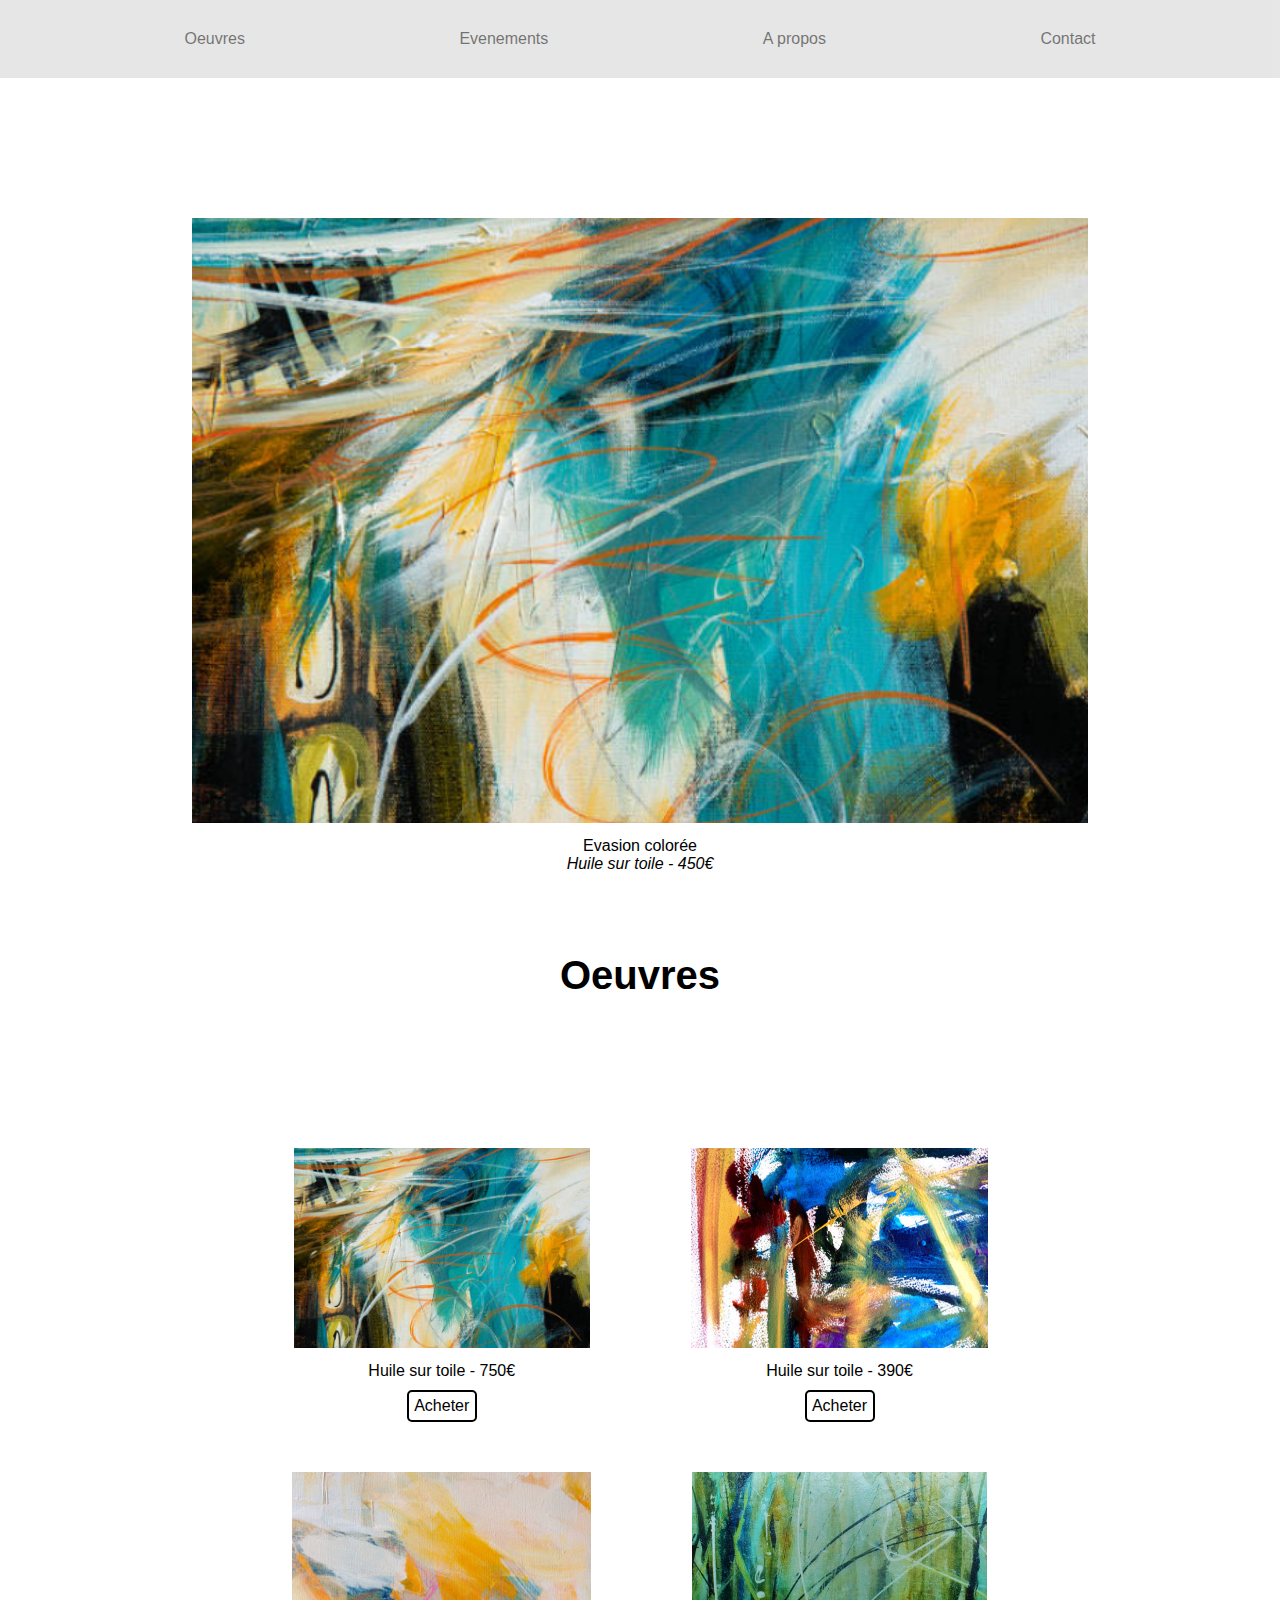
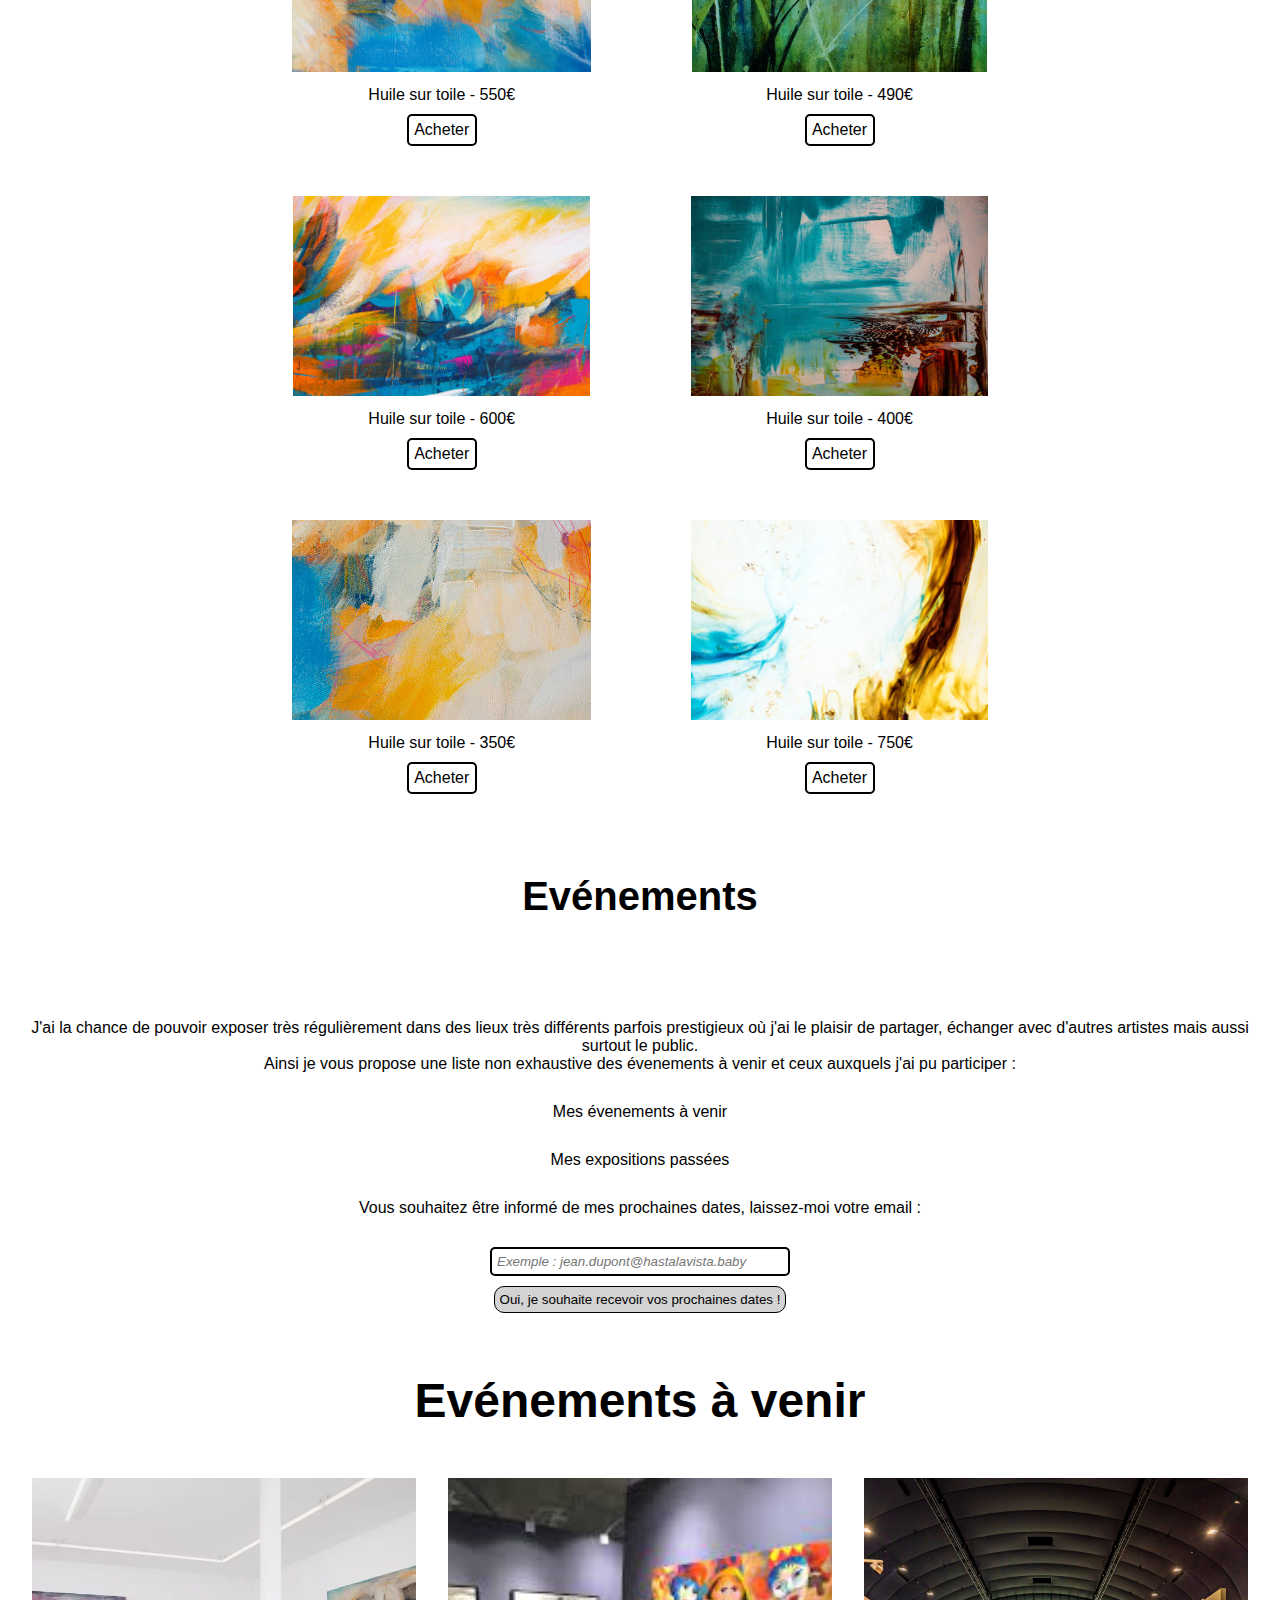
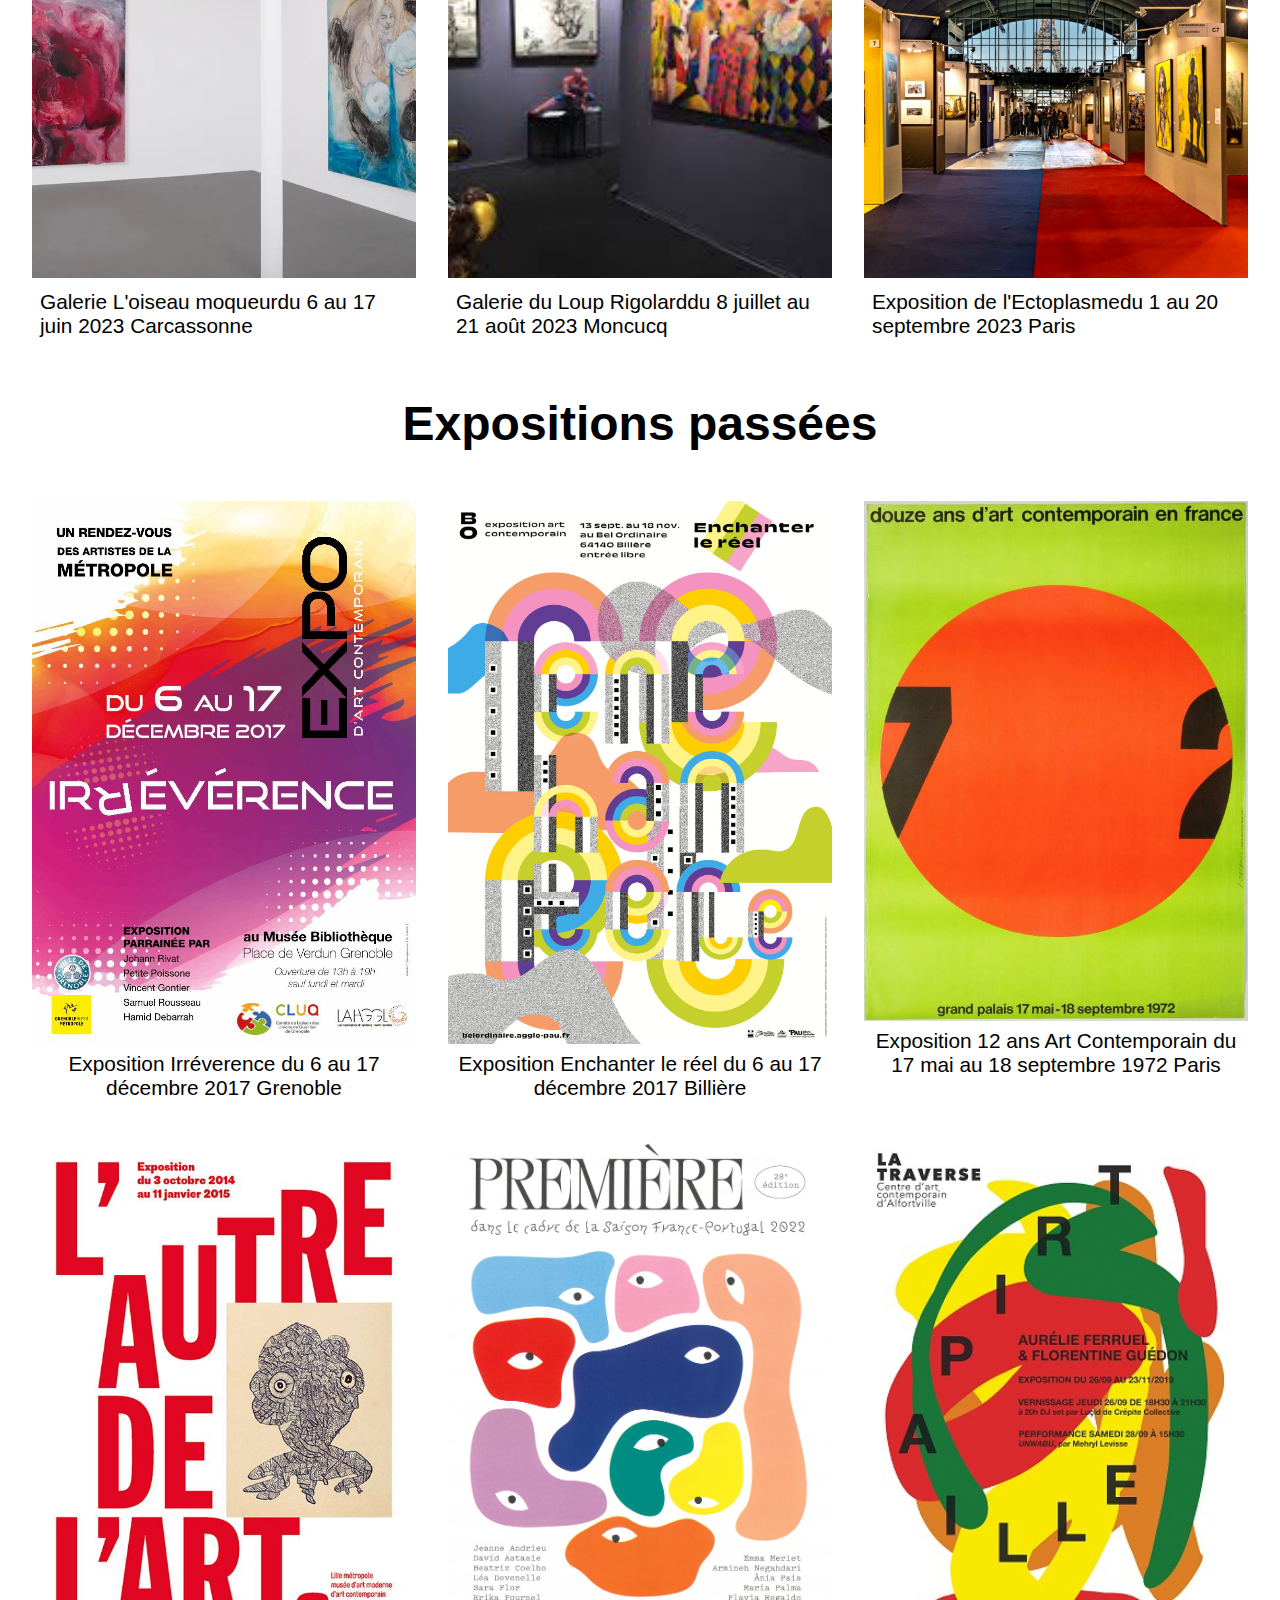
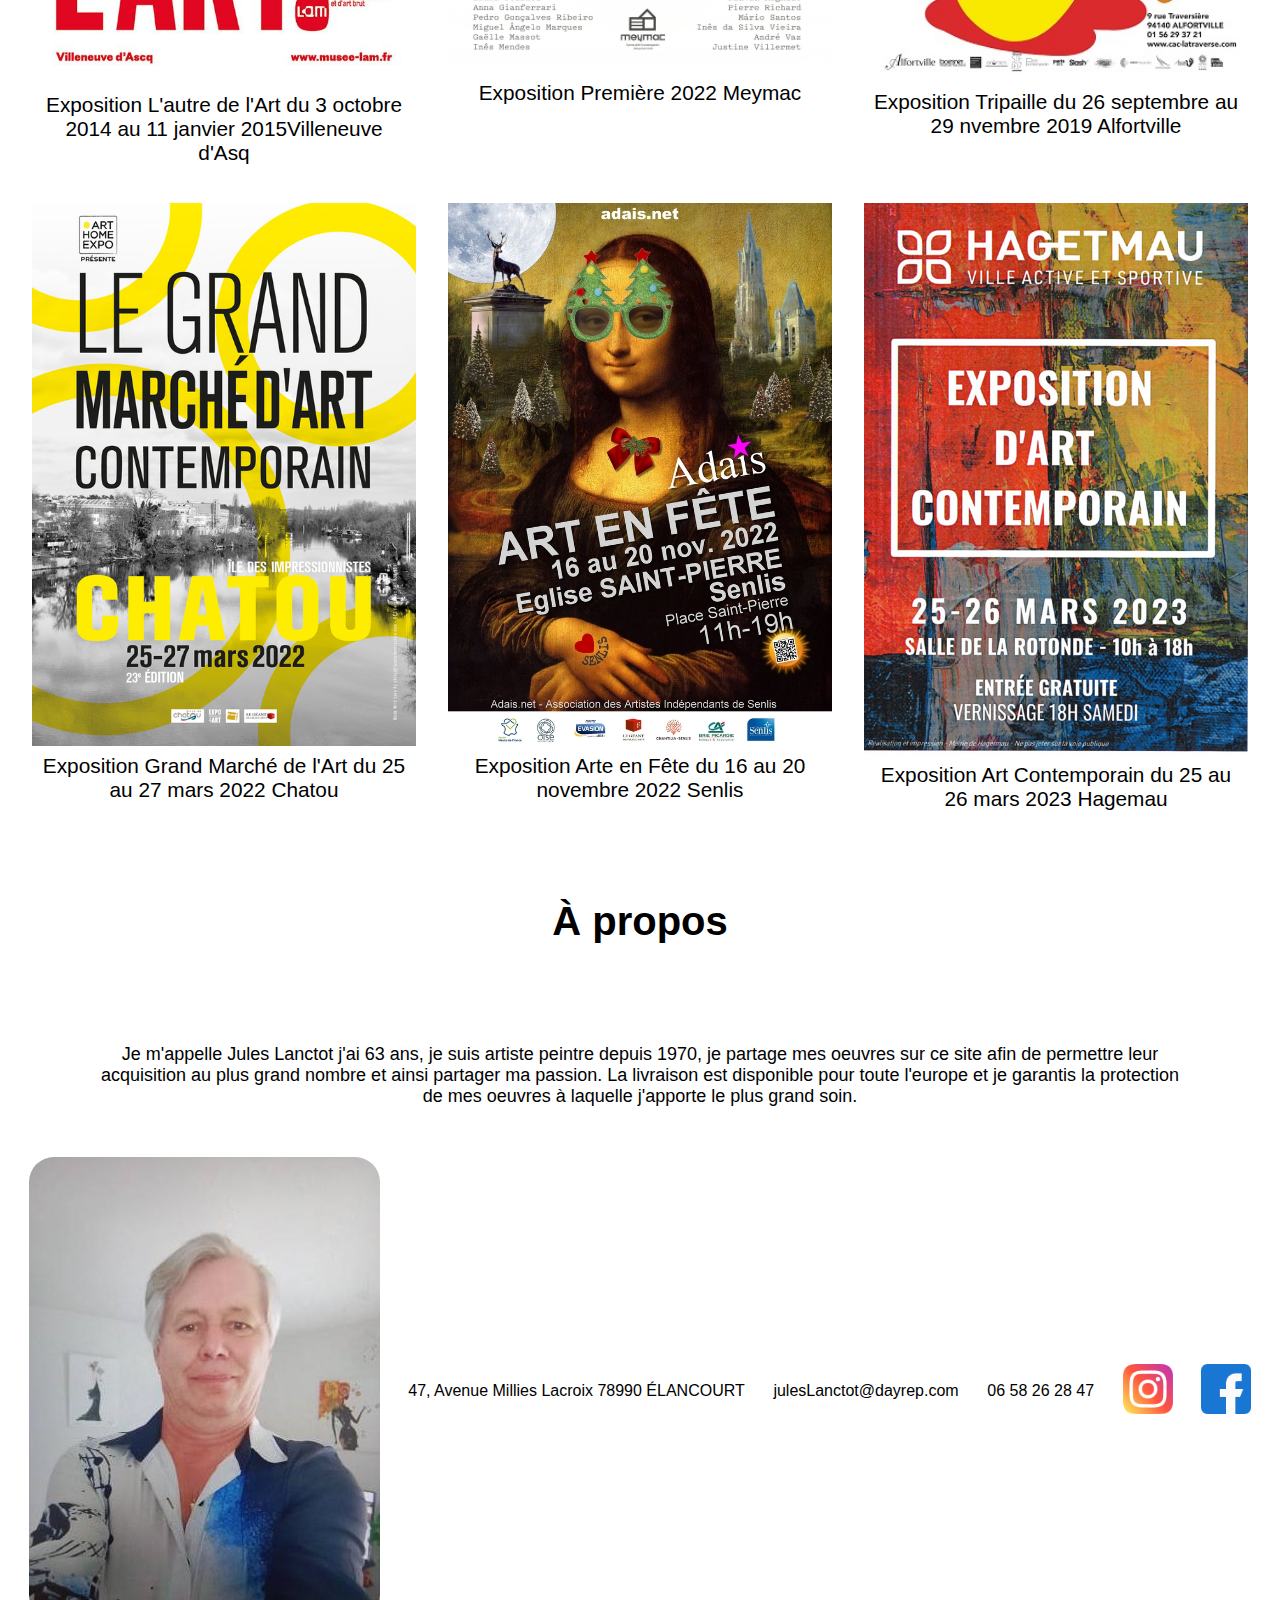
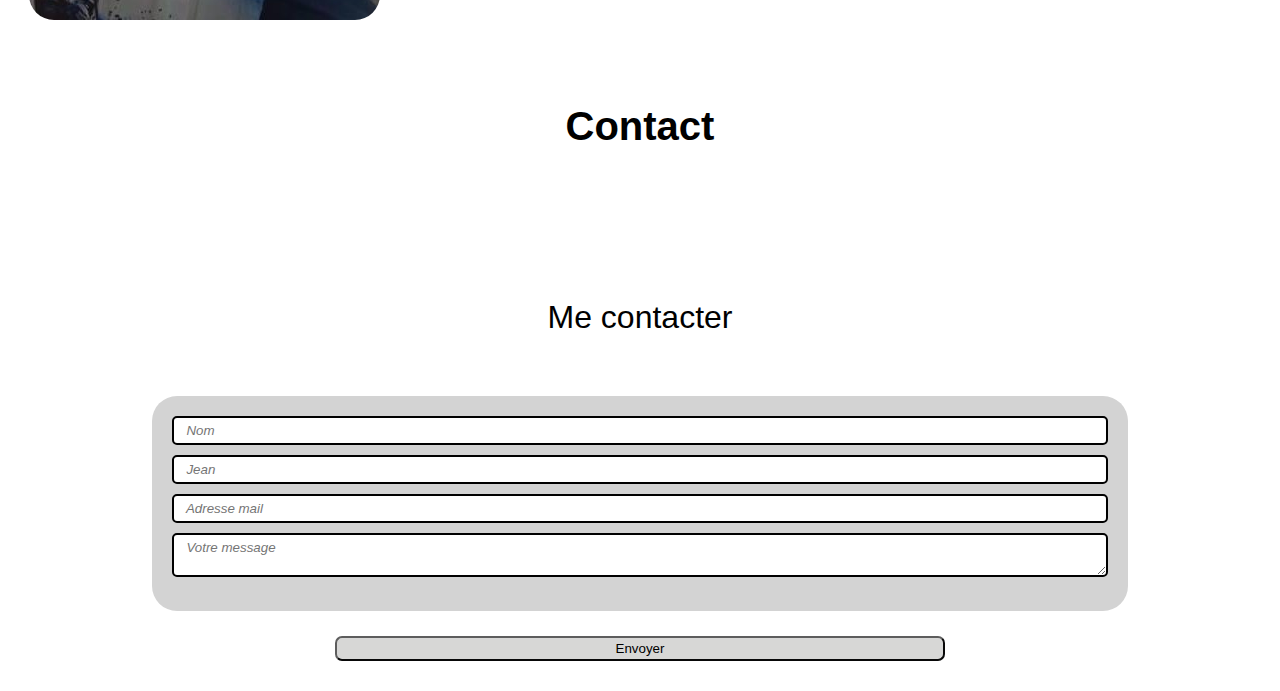
==== commit 67b94fab: "f" ====
--- a/index.html
+++ b/index.html
@@ -1,230 +1,240 @@
-<!DOCTYPE html>
-<html lang="fr">
-
-<head>
-    <link rel="stylesheet" href="style.css">
-    <meta charset="UTF-8">
-    <meta http-equiv="X-UA-Compatible" content="IE=edge">
-    <meta name="viewport" content="width=device-width, initial-scale=1.0">
-    <title>Artiste-fake</title>
-</head>
-
-<body>
-
-    <header>
-        <section class="nav">
-            <div><a href="index.html#oeuvres">Oeuvres</a></div>
-            <div><a href="index.html#events">Evenements</a></div>
-            <div><a href="index.html#a_propos">A propos</a></div>
-            <div><a href="index.html#contact">Contact</a></div>
-        </section>
-    </header>
-
-    <main>
-        <section class="accueil">
-            <span class="tableau_1"><a href="oeuvre.html"><img src="img/tableau_1.png" alt="tableau_1" width="700"></a></span>
-            <p class="texte_accueil">Evasion colorée<br><em>Huile sur toile - 450€</em></p>
-
-        </section>
-
-        <section id="oeuvres">
-            <h2>Oeuvres</h2>
-            <div class="oeuvres3">
-                <section class="oeuvres2">
-                    <div class="tableau"><a href="oeuvre.html"><img class="tab_1" src="img/tableau_1.png"
-                                alt="tableau_1" height="300px"></a>
-                        <p>Huile sur toile - 750€</p>
-                        <p class="acheter">Acheter</p>
-                    </div>
-                    <div class="tableau"><a href="oeuvre2.html"><img class="tab_1" src="img/tableau_2.png"
-                                alt="tableau_2" height="300px"></a>
-                        <p>Huile sur toile - 550€</p>
-                        <p class="acheter">Acheter</p>
-                    </div>
-                    <div class="tableau"><a href="oeuvre3.html"><img class="tab_1" src="img/tableau_3.png"
-                                alt="tableau_3" height="300px"></a>
-                        <p>Huile sur toile - 600€</p>
-                        <p class="acheter">Acheter</p>
-                    </div>
-                    <div class="tableau"><a href="oeuvre4.html"><img class="tab_1" src="img/tableau_4.png"
-                                alt="tableau_4" height="300px"></a>
-                        <p>Huile sur toile - 350€</p>
-                        <p class="acheter">Acheter</p>
-                    </div>
-
-                </section>
-                <section class="oeuvres2">
-                    <div class="tableau"><a href="oeuvre5.html"><img class="tab_1" src="img/tableau_5.png"
-                                alt="tableau_5" height="300px"></a>
-                        <p>Huile sur toile - 390€</p>
-                        <p class="acheter">Acheter</p>
-                    </div>
-                    <div class="tableau"><a href="oeuvre6.html"><img class="tab_1" src="img/tableau_6.png"
-                                alt="tableau_6" height="300px"></a>
-                        <p>Huile sur toile - 490€</p>
-                        <p class="acheter">Acheter</p>
-                    </div>
-                    <div class="tableau"><a href="oeuvre7.html"><img class="tab_1" src="img/tableau_7.png"
-                                alt="tableau_7" height="300px"></a>
-                        <p>Huile sur toile - 400€</p>
-                        <p class="acheter">Acheter</p>
-                    </div>
-                    <div class="tableau"><a href="oeuvre8.html"><img class="tab_1" src="img/tableau_8.png"
-                                alt="tableau_8" height="300px"></a>
-                        <p>Huile sur toile - 750€</p>
-                        <p class="acheter">Acheter</p>
-                    </div>
-
-                </section>
-            </div>
-        </section>
-        <section id="events">
-            <h2>Evénements</h2>
-            <p class="expoPresentation">J'ai la chance de pouvoir exposer très régulièrement dans des lieux très
-                différents parfois prestigieux où j'ai le plaisir de partager, échanger avec d'autres artistes mais
-                aussi
-                surtout le public.</br>
-                Ainsi je vous propose une liste non exhaustive des évenements à venir et ceux auxquels j'ai pu
-                participer :</br></p>
-            <ul>
-                <li><a href="index.html#futureEvents">Mes évenements à venir</a></li>
-                <li><a href="index.html#pastEvents">Mes expositions passées</a></li>
-            </ul>
-
-            <p class="expoPresentation">Vous souhaitez être informé de mes prochaines dates, laissez-moi votre email :
-            </p>
-
-            <form action="#" method="POST">
-                <label for="email"></label>
-                <input type="email" name="email" id="email" placeholder="Exemple : jean.dupont@hastalavista.baby"
-                    required>
-                <input type="submit" value="Oui, je souhaite recevoir vos prochaines dates !">
-            </form>
-
-
-
-            <h3 id="futureEvents">Evénements à venir</h3>
-
-            <div class="expo1">
-                <figure>
-                    <a class="page" href="page3.html"><img class="expo" src="img/Expo_2023_1.jpg" alt="Expo 2023 1"></a>
-                    <figcaption>Galerie L'oiseau moqueur<br>du 6 au 17 juin 2023<br>Carcassonne</figcaption>
-                </figure>
-
-                <figure>
-                    <img class="expo" src="img/Expo_2023_2.jpg" alt="po 2023 2">
-                    <figcaption>Galerie du Loup Rigolard<br>du 8 juillet au 21 août 2023<br>Moncucq</figcaption>
-                </figure>
-
-                <figure>
-                    <img class="expo" src="img/Expo_2023_3.jpg" alt="Expo 2023 3">
-                    <figcaption>Exposition de l'Ectoplasme<br>du 1 au 20 septembre 2023<br>Paris</figcaption>
-                </figure>
-            </div>
-
-            <h3 id="pastEvents">Expositions passées</h3>
-
-            <div class="expo1">
-                <figure><a href="pastExpo.html">
-                        <img class="expo" src="img/Expo1.jpg" alt="Expo 1">
-                        <figcaption>Exposition Irréverence<br>du 6 au 17 décembre 2017<br>Grenoble</figcaption>
-                    </a>
-                </figure>
-
-                <figure>
-                    <img class="expo" src="img/Expo2.jpg" alt="Expo 2">
-                    <figcaption>Exposition Enchanter le réel<br>du 6 au 17 décembre 2017<br>Billière</figcaption>
-                </figure>
-
-                <figure>
-                    <img class="expo" src="img/Expo3.jpg" alt="Expo 3">
-                    <figcaption>Exposition 12 ans Art Contemporain<br>du 17 mai au 18 septembre 1972<br>Paris
-                    </figcaption>
-                </figure>
-
-                <figure>
-                    <img class="expo" src="img/Expo4.jpg" alt="Expo 4">
-                    <figcaption>Exposition L'autre de l'Art<br>du 3 octobre 2014 au 11 janvier 2015<br>Villeneuve d'Asq
-                    </figcaption>
-                </figure>
-
-                <figure>
-                    <img class="expo" src="img/Expo5.jpg" alt="Expo 5">
-                    <figcaption>Exposition Première<br>2022<br>Meymac</figcaption>
-                </figure>
-
-                <figure>
-                    <img class="expo" src="img/Expo6.jpg" alt="Expo 6">
-                    <figcaption>Exposition Tripaille<br>du 26 septembre au 29 nvembre 2019<br>Alfortville</figcaption>
-                </figure>
-
-                <figure>
-                    <img class="expo" src="img/Expo7.jpg" alt="Expo 7">
-                    <figcaption>Exposition Grand Marché de l'Art<br>du 25 au 27 mars 2022<br>Chatou</figcaption>
-                </figure>
-
-                <figure>
-                    <img class="expo" src="img/Expo8.jpg" alt="Expo 8">
-                    <figcaption>Exposition Arte en Fête<br>du 16 au 20 novembre 2022<br>Senlis</figcaption>
-                </figure>
-
-                <figure>
-                    <img class="expo" src="img/Expo9.jpg" alt="Expo 9">
-                    <figcaption>Exposition Art Contemporain<br>du 25 au 26 mars 2023<br>Hagemau</figcaption>
-                </figure>
-            </div>
-
-        </section>
-
-        <section id="a_propos">
-            <h2>À propos</h2>
-            <p class="jules_lanctot">Je m'appelle Jules Lanctot j'ai 63 ans, je suis artiste peintre depuis 1970, je
-                partage mes oeuvres sur ce site afin de permettre leur acquisition au plus grand nombre et ainsi
-                partager ma passion. La livraison est disponible pour toute l'europe et je garantis la protection de mes
-                oeuvres à laquelle j'apporte le plus grand soin.
-            </p><br><br>
-            <div class="image_text">
-                <div><img id="jules" width="400" src="img/Jules_Lanctot.jpg"></div>
-                <div><br><br>
-                    <p>47, Avenue Millies Lacroix
-                        78990 ÉLANCOURT</p><br>
-                    <p>julesLanctot@dayrep.com</p><br>
-                    <p>06 58 26 28 47</p><br>
-                    <a href="https://www.instagram.com/" target="_blank"><img class="réseaux" src="img/instagram.png"
-                            alt="instagram" width="50px"></a>
-
-                    <a href="https://fr-fr.facebook.com/" target="_blank"><img class="réseaux" src="img/facebook.png"
-                            alt="facebook" width="50px"></a>
-                </div>
-            </div><br><br>
-        </section>
-
-        <section id="contact">
-            <h2>Contact</h2>
-            <h4 id="contacter">Me contacter</h4>
-            <form action="#" method="POST">
-                <div id="identité">
-                    <div>
-                        <label for="name"></label>
-                        <input type="text" id="name" placeholder="  Nom"="user_name">
-                    </div><br>
-                    <div>
-                        <label for="mail"></label>
-                        <input type="email" id="mail" placeholder="  Jean" name="user_mail">
-                    </div><br>
-                    <div>
-                        <label for="msg"></label>
-                        <input type="email" id="mail" placeholder="  Adresse mail" name="user_mail">
-                    </div><br>
-                    <div>
-                        <label for="msg"></label>
-                        <textarea type="email" id="mail" placeholder="  Votre message" name="user_mail"></textarea>
-                    </div>
-                </div>
-                <br><button class="envoyer" type="submit">Envoyer</button>
-            </form>
-        </section>
-    </main>
-</body>
-
+<!DOCTYPE html>
+<html lang="fr">
+
+<head>
+    <meta charset="UTF-8">
+    <meta http-equiv="X-UA-Compatible" content="IE=edge">
+    <meta name="viewport" content="width=device-width, initial-scale=1.0">
+    <link rel="stylesheet" href="style.css">
+    <link rel="stylesheet" href="phone.css">
+    <title>Artiste-fake</title>
+</head>
+
+<body>
+
+    <header>
+        <nav class="nav">
+            <ul class="navList">
+                <li><a href="index.html#oeuvres">Oeuvres</a></li>
+                <li><a href="index.html#events">Evenements</a></li>
+                <li><a href="index.html#a_propos">A propos</a></li>
+                <li><a href="index.html#contact">Contact</a></li>
+            </ul>
+            <img src="img/burger-menu.png" alt="logo burger" class="menuBurger">
+        </nav>
+
+
+    </header>
+
+    <main>
+        <section class="accueil">
+            <div class="tableau_1"><a href="oeuvre.html" class="firstLink"><img src="img/tableau_1.png"
+                        alt="tableau_1"></a>
+            </div>
+            <p class="texte_accueil">Evasion colorée<br><em>Huile sur toile - 450€</em></p>
+
+        </section>
+
+        <h2>Oeuvres</h2>
+
+        <section id="oeuvres">
+            <div class="right">
+                <div class="tableau"><a href="oeuvre.html"><img class="tab_1" src="img/tableau_1.png" a></a>
+                    <p class="description">Huile sur toile - 750€</p>
+                    <p class="acheter">Acheter</p>
+                </div>
+                <div class="tableau"><a href="oeuvre2.html"><img class="tab_1" src="img/tableau_2.png"
+                            alt="tableau_2"></a>
+                    <p class="description">Huile sur toile - 550€</p>
+                    <p class="acheter">Acheter</p>
+                </div>
+                <div class="tableau"><a href="oeuvre3.html"><img class="tab_1" src="img/tableau_3.png"
+                            alt="tableau_3"></a>
+                    <p class="description">Huile sur toile - 600€</p>
+                    <p class="acheter">Acheter</p>
+                </div>
+                <div class="tableau"><a href="oeuvre4.html"><img class="tab_1" src="img/tableau_4.png"
+                            alt="tableau_4"></a>
+                    <p class="description">Huile sur toile - 350€</p>
+                    <p class="acheter">Acheter</p>
+                </div>
+            </div>
+            <div class="left">
+                <div class="tableau"><a href="oeuvre5.html"><img class="tab_1" src="img/tableau_5.png"
+                            alt="tableau_5"></a>
+                    <p class="description">Huile sur toile - 390€</p>
+                    <p class="acheter">Acheter</p>
+                </div>
+                <div class="tableau"><a href="oeuvre6.html"><img class="tab_1" src="img/tableau_6.png"
+                            alt="tableau_6"></a>
+                    <p class="description">Huile sur toile - 490€</p>
+                    <p class="acheter">Acheter</p>
+                </div>
+                <div class="tableau"><a href="oeuvre7.html"><img class="tab_1" src="img/tableau_7.png"
+                            alt="tableau_7"></a>
+                    <p class="description">Huile sur toile - 400€</p>
+                    <p class="acheter">Acheter</p>
+                </div>
+                <div class="tableau"><a href="oeuvre8.html"><img class="tab_1" src="img/tableau_8.png"
+                            alt="tableau_8"></a>
+                    <p class="description">Huile sur toile - 750€</p>
+                    <p class="acheter">Acheter</p>
+                </div>
+            </div>
+            </div>
+        </section>
+        <section id="events">
+            <h2>Evénements</h2>
+            <p class="expoPresentation">J'ai la chance de pouvoir exposer très régulièrement dans des lieux très
+                différents parfois prestigieux où j'ai le plaisir de partager, échanger avec d'autres artistes mais
+                aussi
+                surtout le public.</br>
+                Ainsi je vous propose une liste non exhaustive des évenements à venir et ceux auxquels j'ai pu
+                participer :</br></p>
+            <ul>
+                <li><a href="index.html#futureEvents">Mes évenements à venir</a></li>
+                <li><a href="index.html#pastEvents">Mes expositions passées</a></li>
+            </ul>
+
+            <p class="expoPresentation">Vous souhaitez être informé de mes prochaines dates, laissez-moi votre email :
+            </p>
+
+            <form action="#" method="POST">
+                <label for="email"></label>
+                <input type="email" name="email" id="email" placeholder="Exemple : jean.dupont@hastalavista.baby"
+                    required>
+                <input type="submit" value="Oui, je souhaite recevoir vos prochaines dates !">
+            </form>
+
+
+
+            <h3 id="futureEvents">Evénements à venir</h3>
+            <div class="expo">
+                <div class="figureExpo">
+                    <a class="page" href="page3.html"><img class="futurExpo" src="img/Expo_2023_1.jpg"
+                            alt="Expo 2023 1"></a>
+                    <p class="futurParagraph">Galerie L'oiseau moqueurdu 6 au 17 juin 2023 Carcassonne</p>
+                </div>
+
+                <div class="figureExpo">
+                    <img class="futurExpo" src="img/Expo_2023_2.jpg" alt="po 2023 2">
+                    <p class="futurParagraph">Galerie du Loup Rigolarddu 8 juillet au 21 août 2023 Moncucq</p>
+                </div>
+
+                <div class="figureExpo">
+                    <img class="futurExpo" src="img/Expo_2023_3.jpg" alt="Expo 2023 3">
+                    <p class="futurParagraph">Exposition de l'Ectoplasmedu 1 au 20 septembre 2023 Paris</p>
+                </div>
+            </div>
+
+            <h3 id="pastEvents">Expositions passées</h3>
+            <div class="expo1">
+                <figure class="figureExpo">
+                    <a href="pastExpo.html">
+                        <img class="expo" src="img/Expo1.jpg" alt="Expo 1">
+                    </a>
+                    <figcaption>Exposition Irréverence du 6 au 17 décembre 2017 Grenoble</figcaption>
+                </figure>
+
+                <figure class="figureExpo">
+                    <img class="expo" src="img/Expo2.jpg" alt="Expo 2">
+                    <figcaption>Exposition Enchanter le réel du 6 au 17 décembre 2017 Billière</figcaption>
+                </figure>
+
+                <figure class="figureExpo">
+                    <img class="expo" src="img/Expo3.jpg" alt="Expo 3">
+                    <figcaption>Exposition 12 ans Art Contemporain du 17 mai au 18 septembre 1972 Paris
+                    </figcaption>
+                </figure>
+            </div>
+
+            <div class="expo2">
+
+                <figure class="figureExpo">
+                    <img class="expo" src="img/Expo4.jpg" alt="Expo 4">
+                    <figcaption>Exposition L'autre de l'Art du 3 octobre 2014 au 11 janvier 2015Villeneuve d'Asq
+                    </figcaption>
+                </figure>
+
+                <figure class="figureExpo">
+                    <img class="expo" src="img/Expo5.jpg" alt="Expo 5">
+                    <figcaption>Exposition Première 2022 Meymac</figcaption>
+                </figure>
+
+                <figure class="figureExpo">
+                    <img class="expo" src="img/Expo6.jpg" alt="Expo 6">
+                    <figcaption>Exposition Tripaille du 26 septembre au 29 nvembre 2019 Alfortville</figcaption>
+                </figure>
+            </div>
+            <div class="expo3">
+
+                <figure class="figureExpo">
+                    <img class="expo" src="img/Expo7.jpg" alt="Expo 7">
+                    <figcaption>Exposition Grand Marché de l'Art du 25 au 27 mars 2022 Chatou</figcaption>
+                </figure>
+
+                <figure class="figureExpo">
+                    <img class="expo" src="img/Expo8.jpg" alt="Expo 8">
+                    <figcaption>Exposition Arte en Fête du 16 au 20 novembre 2022 Senlis</figcaption>
+                </figure>
+
+                <figure class="figureExpo">
+                    <img class="expo" src="img/Expo9.jpg" alt="Expo 9">
+                    <figcaption>Exposition Art Contemporain du 25 au 26 mars 2023 Hagemau</figcaption>
+                </figure>
+            </div>
+
+        </section>
+
+        <section id="a_propos">
+            <h2>À propos</h2>
+            <p class="jules_lanctot">Je m'appelle Jules Lanctot j'ai 63 ans, je suis artiste peintre depuis 1970, je
+                partage mes oeuvres sur ce site afin de permettre leur acquisition au plus grand nombre et ainsi
+                partager ma passion. La livraison est disponible pour toute l'europe et je garantis la protection de mes
+                oeuvres à laquelle j'apporte le plus grand soin.
+            </p>
+            <div class="image_text">
+                <div><img id="jules" width="400" src="img/Jules_Lanctot.jpg"></div>
+                <p>47, Avenue Millies Lacroix
+                    78990 ÉLANCOURT</p>
+                <p>julesLanctot@dayrep.com</p>
+                <p class="phoneNumber">06 58 26 28 47</p>
+                <a href="https://www.instagram.com/" target="_blank"><img class="reseau" src="img/instagram.png"
+                        alt="instagram" width="50px"></a>
+
+                <a href="https://fr-fr.facebook.com/" target="_blank"><img class="reseau" src="img/facebook.png"
+                        alt="facebook" width="50px"></a>
+
+            </div>
+        </section>
+
+        <section id="contact">
+            <h2>Contact</h2>
+            <h4 id="contacter">Me contacter</h4>
+            <form action="#" method="POST">
+                <div id="identité">
+                    <div>
+                        <label for="name"></label>
+                        <input type="text" placeholder="  Nom"="user_name" class="inputForm">
+                    </div>
+                    <div>
+                        <label for="mail"></label>
+                        <input type="email" placeholder="  Jean" name="user_mail" class="inputForm">
+                    </div>
+                    <div>
+                        <label for="msg"></label>
+                        <input type="email" placeholder="  Adresse mail" name="user_mail" class="inputForm">
+                    </div>
+                    <div>
+                        <label for="msg"></label>
+                        <textarea type="email" placeholder="  Votre message" name="user_mail"
+                            class="inputForm"></textarea>
+                    </div>
+                </div>
+                <button class="envoyer" type="submit">Envoyer</button>
+            </form>
+        </section>
+    </main>
+</body>
+
 </html>--- a/style.css
+++ b/style.css
@@ -1,263 +1,440 @@
-* {
-    margin: 0;
-    padding: 0;
-    font-family: 'Gill Sans', 'Gill Sans MT', Calibri, 'Trebuchet MS', sans-serif;
-}
-
-.nav {
-    position: fixed;
-    width: 100%;
-    align-items: center;
-    text-align: center;
-    justify-content: center;
-    max-width: 100%;
-    display: grid;
-    grid-template-columns: 100px 100px 100px 100px;
-    grid-template-rows: 50px;
-    gap: 280px;
-    background-color: lightgray;
-    opacity: 0.55;
-}
-
-h1 {
-    font-size: 25px;
-    text-align: center;
-}
-
-a {
-    text-decoration: none;
-    color: black;
-}
-
-a:hover {
-    border-bottom: 1px solid black;
-}
-
-.accueil {
-    padding-top: 140px;
-    height: 500px;
-    background-color: white;
-}
-
-.tableau_1 {
-    display: flex;
-    justify-content: center;
-}
-
-.texte_accueil {
-    margin: 10px;
-    text-align: center;
-}
-
-.acheter {
-    width: 70px;
-    border: 2px solid rgb(0, 0, 0);
-    border-radius: 5px;
-}
-
-.acheter:hover {
-    border-color: rgb(33, 110, 52);
-    color: rgb(33, 110, 52);
-}
-
-h2 {
-    padding-top: 50px;
-    margin-top: 200px;
-    margin-bottom: 150px;
-    font-size: 40px;
-    text-align: center;
-    color: rgb(0, 0, 0);
-}
-
-h3 {
-    text-align: center;
-    font-size: 40px;
-    margin: 50px;
-}
-
-p {
-    text-align: center;
-    color: rgb(0, 0, 0);
-}
-
-.oeuvres2 {
-    max-width: 50%;
-    display: grid;
-    grid: repeat(4, 400px) / auto-flow 700px;
-}
-
-.oeuvres3 {
-    margin-left: 150px;
-    max-width: 100%;
-    display: flex;
-}
-
-#contact {
-    height: 700px;
-}
-
-#identité {
-    width: 700px;
-    margin-left: 200px;
-    height: 200px;
-    border: solid 1px lightgrey;
-    padding: 40px 0 0 30px;
-    background-color: lightgrey;
-    opacity: 0.8;
-    border-radius: 25px;
-
-}
-
-input,
-textarea {
-    background-color: #ffffff;
-    border: 2px solid #000000;
-    border-radius: 5px;
-}
-
-h4 {
-    padding-left: 20px;
-    margin-left: 20px;
-    margin-top: 0;
-    margin-bottom: 0;
-    width: 180px;
-    box-sizing: content-box;
-    font-weight: lighter;
-}
-
-#contacter {
-    font-size: 25px;
-    margin-left: 230px;
-    padding-bottom: 30px;
-}
-
-.image_text {
-    display: flex;
-    flex-direction: row;
-    flex-wrap: wrap;
-    justify-content: space-evenly;
-    align-items: center;
-    align-content: stretch;
-}
-
-figcaption {
-    width: 300px;
-    text-align: center;
-}
-
-.expo {
-    width: 300px;
-}
-
-.expo1 {
-    display: grid;
-    grid-template-columns: 1fr 1fr 1fr;
-    align-items: center;
-    justify-items: center;
-    gap: 20px;
-}
-.expoPresentation,
-form, 
-li {
-    text-align: justify;
-    margin: 30px;
-    list-style-type: none;
-}
-img {
-    border: none;
-    border: 0;
-}
-
-.expoPresentation,
-form {
-    text-align: justify;
-    margin: 30px;
-}
-
-::placeholder {
-    font-style: italic;
-}
-
-input[type="email"] {
-    width: 300px;
-}
-
-input[type="submit"] {
-    background-color: lightgrey;
-    width: auto;
-    border: 1px solid black;
-    border-radius: 10px;
-}
-
-.jules_lanctot {
-    margin-left: 100px;
-    margin-right: 100px;
-    font-size: 18px;
-    text-align: center;
-}
-
-.réseaux {
-    margin-left: 40px;
-    padding: 20px;
-}
-.réseaux:hover{
-    border: none;
-    opacity: 0.7;
-}
-
-.page_tableau {
-    padding-top: 150px;
-}
-
-#page_2 {
-    display: flex;
-    flex-direction: row-reverse;
-    flex-wrap: wrap;
-    justify-content: space-around;
-    align-items: center;
-    align-content: stretch;
-}
-
-img:hover{
-    border: 10px solid black;
-}
-
-#jules {
-    border-radius: 25px;
-}
-
-.page_tableau {
-    display: flex;
-    flex-direction: row-reverse;
-    flex-wrap: wrap;
-    justify-content: space-around;
-    align-items: center;
-    align-content: stretch;
-}
-
-h4 {
-    font-size: 40px;
-    padding-top: 50px;
-}
-
-button {
-    border-color: rgb(93, 93, 93);
-    width: 20%;
-    height: 25px;
-    border-radius: 7px;
-    background-color: #d7d7d6;
-}
-
-button:hover {
-    background-color: grey;
-}
-
-.envoyer {
-    width: 80px;
-    margin-left: 210px;
-}
-.nomGalerie{
-    padding-top: 50px;
-    margin-bottom: 150px;
-    font-size: 40px;
+* {
+    margin: 0;
+    padding: 0;
+    box-sizing: border-box;
+    font-family: 'Gill Sans', 'Gill Sans MT', Calibri, 'Trebuchet MS', sans-serif;
+}
+
+body,
+main {
+    width: 100vw;
+}
+
+.nav {
+    width: 100%;
+    background-color: lightgray;
+    opacity: 0.55;
+}
+
+.navList {
+    display: flex;
+    width: 100%;
+    justify-content: space-evenly;
+}
+
+h1 {
+    font-size: 25px;
+    text-align: center;
+}
+
+h2 {
+    margin-top: 80px;
+    margin-bottom: 100px;
+    font-size: 2.5rem;
+    text-align: center;
+    color: rgb(0, 0, 0);
+}
+
+.texte_accueil {
+    text-align: center;
+}
+
+a {
+    text-decoration: none;
+    color: black;
+}
+
+a:hover {
+    border-bottom: 1px solid black;
+}
+
+.accueil {
+    padding-top: 140px;
+    /* height: 500px; */
+    background-color: white;
+    width: 100%;
+}
+
+
+#oeuvres {
+    width: 100%;
+    display: flex;
+    justify-content: center;
+}
+
+.tableau_1 {
+    margin: 0 auto;
+    width: 70%;
+
+}
+
+.tableau_1 img {
+    width: 100%;
+    object-fit: cover;
+}
+
+.tableau {
+    display: flex;
+    width: 100%;
+    flex-direction: column;
+    align-items: center;
+    padding-right: 50px;
+    padding-top: 50px;
+    padding-left: 50px;
+}
+
+
+.firstLink {
+    width: 100%;
+    text-align: center;
+}
+
+.tab_1 {
+    width: 100%;
+    height: 200px;
+    object-fit: cover;
+}
+
+.texte_accueil {
+    margin: 10px;
+    text-align: center;
+}
+
+.acheter {
+    width: 70px;
+    margin-top: 10px;
+    padding: 5px;
+    border: 2px solid rgb(0, 0, 0);
+    border-radius: 5px;
+    text-align: center;
+}
+
+.acheter:hover {
+    border-color: rgb(33, 110, 52);
+    color: #FFF;
+    background-color: #d7d7d6;
+}
+
+
+h3 {
+    text-align: center;
+    font-size: 3rem;
+    margin: 50px;
+}
+
+p {
+    color: rgb(0, 0, 0);
+
+}
+
+.description {
+    padding-top: 10px;
+}
+
+
+.container {
+    display: flex;
+    justify-content: center;
+    flex-wrap: wrap;
+}
+
+#events {
+    width: 100%;
+}
+
+#contact {
+    width: 100%;
+}
+
+#identité {
+    width: 80%;
+    padding: 20px;
+    background-color: lightgrey;
+    border-radius: 25px;
+}
+
+input,
+textarea {
+    padding: 5px;
+    background-color: #ffffff;
+    border: 2px solid #000000;
+    border-radius: 5px;
+    margin-bottom: 10px;
+}
+
+.futurParagraph {
+    padding: 8px;
+    font-size: 1.3rem;
+}
+
+h4 {
+    text-align: center;
+    margin-bottom: 0;
+    width: 100%;
+    font-weight: lighter;
+}
+
+#contacter {
+    font-size: 2rem;
+    padding-bottom: 30px;
+}
+
+.image_text {
+    display: flex;
+    flex-direction: row;
+    flex-wrap: wrap;
+    justify-content: space-evenly;
+    align-items: center;
+    align-content: stretch;
+}
+
+figcaption {
+    text-align: center;
+    font-size: 1.3rem;
+    padding: 8px;
+
+}
+
+.expo {
+    width: 100%;
+    object-fit: cover;
+    display: flex;
+    justify-content: space-evenly;
+    height: 100%;
+}
+
+.expo1 {
+    width: 100%;
+    display: flex;
+    justify-content: space-evenly;
+    height: 100%;
+    margin-bottom: 30px;
+}
+
+.expo2 {
+    width: 100%;
+    display: flex;
+    justify-content: space-evenly;
+    margin-bottom: 30px;
+}
+
+.expo3 {
+    width: 100%;
+    display: flex;
+    justify-content: space-evenly;
+    margin-bottom: 30px;
+
+}
+
+.expoPresentation,
+form,
+li {
+    margin: 30px;
+    list-style-type: none;
+    text-align: center;
+}
+
+form {
+    display: flex;
+    flex-direction: column;
+    align-items: center;
+}
+
+::placeholder {
+    font-style: italic;
+}
+
+#email {
+    width: 300px;
+}
+
+input[type="submit"] {
+    background-color: lightgrey;
+    width: auto;
+    border: 1px solid black;
+    border-radius: 10px;
+}
+
+.inputForm {
+    width: 100%;
+}
+
+.jules_lanctot {
+    margin-left: 100px;
+    margin-right: 100px;
+    font-size: 18px;
+    text-align: center;
+}
+
+.réseaux {
+    margin-left: 40px;
+    padding: 20px;
+}
+
+.menuBurger {
+    width: 100px;
+    display: none;
+}
+
+.réseaux:hover {
+    border: none;
+    opacity: 0.7;
+}
+
+.page_tableau {
+    padding-top: 150px;
+}
+
+#page_2 {
+    display: flex;
+    flex-direction: row-reverse;
+    flex-wrap: wrap;
+    justify-content: space-around;
+    align-items: center;
+    align-content: stretch;
+}
+
+img:hover {
+    border: 10px solid black;
+}
+
+#jules {
+    border-radius: 25px;
+    width: 100%;
+    object-fit: cover;
+    margin: 0 auto;
+}
+
+.jules_lanctot {
+    margin-bottom: 50px;
+}
+
+.page_tableau {
+    display: flex;
+    flex-direction: row-reverse;
+    flex-wrap: wrap;
+    justify-content: space-around;
+    align-items: center;
+    align-content: stretch;
+}
+
+h4 {
+    font-size: 40px;
+    padding-top: 50px;
+}
+
+button {
+    border-color: rgb(93, 93, 93);
+    width: 20%;
+    height: 25px;
+    border-radius: 7px;
+    background-color: #d7d7d6;
+}
+
+button:hover {
+    background-color: grey;
+}
+
+.envoyer {
+    width: 50%;
+    margin-top: 25px;
+}
+
+.nomGalerie {
+    padding-top: 50px;
+    margin-bottom: 150px;
+    font-size: 40px;
+}
+
+.figureExpo {
+    width: 30%;
+    height: 100%;
+}
+
+.futurExpo {
+    height: 400px;
+    width: 100%;
+    object-fit: cover;
+}
+
+
+
+@media screen and (max-width: 1150px) {
+
+    .image_text {
+        display: flex;
+        flex-direction: column;
+    }
+
+    .reseau {
+        width: 100%;
+        margin-bottom: 30px;
+    }
+
+    .phoneNumber {
+        margin-bottom: 20px;
+    }
+
+}
+
+@media screen and (max-width: 900px) {
+    figcaption {
+        display: none;
+    }
+
+
+    .expo {
+        flex-direction: column;
+        align-items: center;
+        width: 70%;
+        margin: 0 auto;
+        margin-bottom: 30px;
+    }
+
+    .futurParagraph {
+        display: none;
+    }
+
+    .expo1 {
+        flex-direction: column;
+        align-items: center;
+    }
+
+    .expo2 {
+        flex-direction: column;
+    }
+
+    .expo3 {
+        flex-direction: column;
+    }
+
+    .figureExpo {
+        width: 100%;
+    }
+
+    .futurExpo {
+        margin-bottom: 30px;
+    }
+
+}
+
+
+
+@media screen and (max-width: 500px) {
+    .navList {
+        display: none;
+    }
+
+    .menuBurger {
+        display: block;
+    }
+
+    .description {
+        display: none;
+    }
+
+    #oeuvres {
+        flex-direction: column;
+    }
+
 }--- a/phone.css
+++ b/phone.css
@@ -0,0 +1,5 @@
+* {
+    margin: 0;
+    padding: 0;
+    box-sizing: border-box;
+}